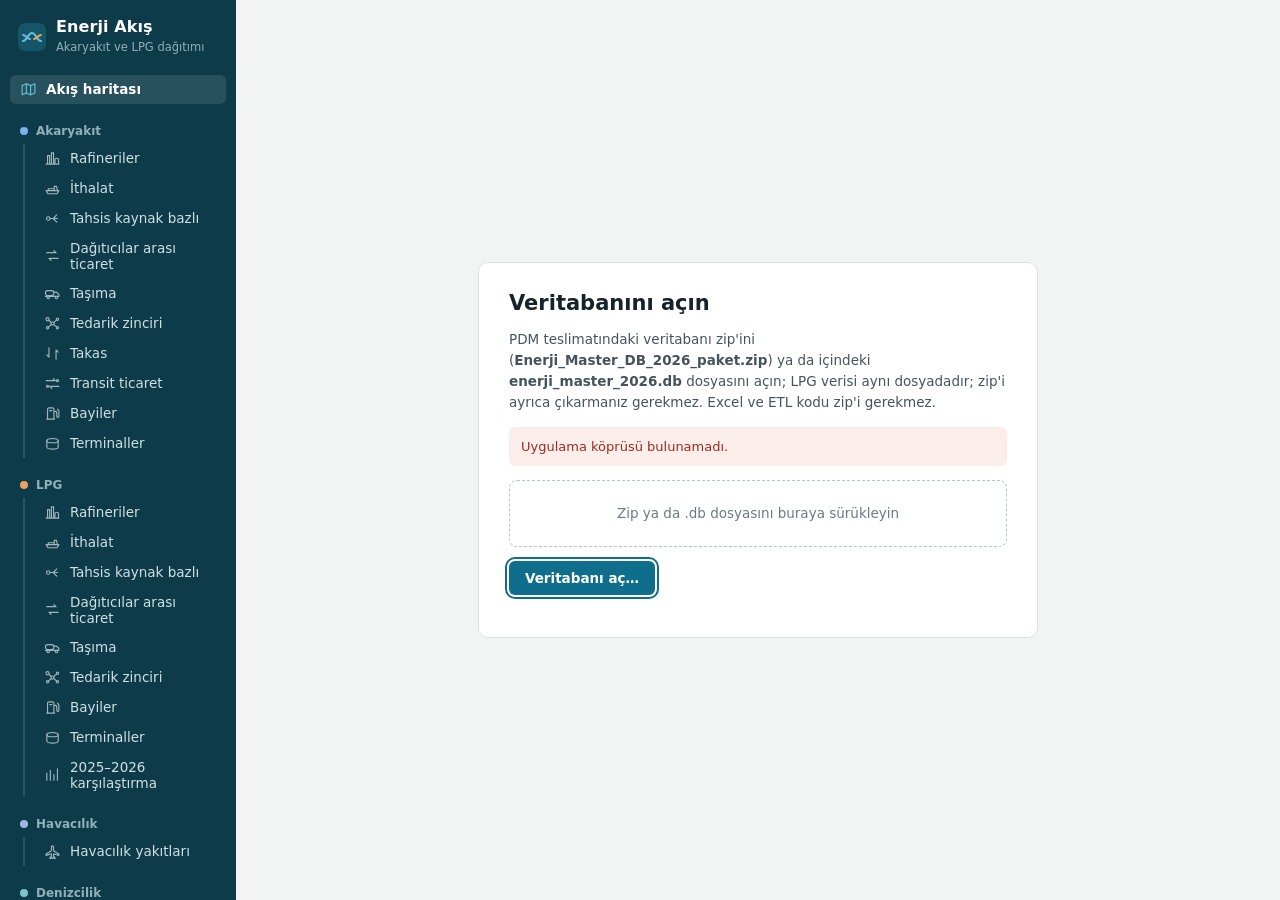
==== ui/index.html @ afb16a31 "Paket 27: aylık seri, LPG 2025–2026 sayfası (1.0.68 / mobil 1.0.55) Co-Authored-By: Claude Opus 5.5 " ====
<!doctype html>
<html lang="tr">
<head>
<meta charset="utf-8">
<meta http-equiv="Content-Security-Policy" content="default-src 'self'; script-src 'self'; style-src 'self' 'unsafe-inline'; img-src 'self' data:; font-src 'self'">
<title>Enerji Akış</title>
<link rel="stylesheet" href="panel.css">
<link rel="stylesheet" href="app.css">
</head>
<body>
<div class="app">
  <aside class="side" aria-label="Uygulama menüsü">
    <div class="brand">
      <svg viewBox="0 0 28 28" aria-hidden="true"><rect width="28" height="28" rx="7" fill="#155567"/><path d="M5 18c4 0 5-8 9-8s5 8 9 8" fill="none" stroke="#5FC1D6" stroke-width="2.2" stroke-linecap="round"/><path d="M5 12c3 0 4 4 7 4" fill="none" stroke="#7FB0EA" stroke-width="1.8" stroke-linecap="round"/><path d="M16 16c3 0 4-4 7-4" fill="none" stroke="#F0A15F" stroke-width="1.8" stroke-linecap="round"/></svg>
      <div><b>Enerji Akış</b><span>Akaryakıt ve LPG dağıtımı</span></div>
    </div>
    <nav class="tabs side" role="tablist" aria-label="Sayfalar" aria-orientation="vertical">
      <div class="top g-akis">
        <button type="button" role="tab" id="tab-akis" data-sayfa="akis" aria-selected="true"><svg viewBox="0 0 24 24" fill="none" stroke="currentColor" stroke-width="1.6" stroke-linecap="round" stroke-linejoin="round"><path d="M9 4 3 6.5v13L9 17l6 2.5 6-2.5V4l-6 2.5z"/><path d="M9 4v13M15 6.5v13"/></svg>Akış haritası</button>
      </div>
      <div class="grp g-ak">
        <div class="gh"><i></i>Akaryakıt</div>
        <div class="pipe">
          <button type="button" role="tab" id="tab-rafineri" data-sayfa="rafineri" aria-selected="false"><svg viewBox="0 0 24 24" fill="none" stroke="currentColor" stroke-width="1.6" stroke-linecap="round" stroke-linejoin="round"><path d="M5 20V8h3v12M10.5 20V4h3v16M15.5 20v-6.5c0-1 1-1.8 2.5-1.8s2.5.8 2.5 1.8V20M3 20h18"/></svg>Rafineriler</button>
          <button type="button" role="tab" id="tab-ithalat" data-sayfa="ithalat" aria-selected="false"><svg viewBox="0 0 24 24" fill="none" stroke="currentColor" stroke-width="1.6" stroke-linecap="round" stroke-linejoin="round"><path d="M3 15h18l-2.6 4.4H5.6z"/><path d="M6 15v-2.6h8.5V15M14.5 15V9h3.2l1.3 6"/></svg>İthalat</button>
          <button type="button" role="tab" id="tab-kaynak" data-sayfa="kaynak" aria-selected="false"><svg viewBox="0 0 24 24" fill="none" stroke="currentColor" stroke-width="1.6" stroke-linecap="round" stroke-linejoin="round"><circle cx="6" cy="12" r="2.5"/><path d="M8.5 12H13M13 12l5-5M13 12l5 5M13 12h6"/></svg>Tahsis kaynak bazlı</button>
          <button type="button" role="tab" id="tab-musteri" data-sayfa="musteri" aria-selected="false"><svg viewBox="0 0 24 24" fill="none" stroke="currentColor" stroke-width="1.6" stroke-linecap="round" stroke-linejoin="round"><path d="M4 8h13l-3-3M20 16H7l3 3"/></svg>Dağıtıcılar arası ticaret</button>
          <button type="button" role="tab" id="tab-tasima" data-sayfa="tasima" aria-selected="false"><svg viewBox="0 0 24 24" fill="none" stroke="currentColor" stroke-width="1.6" stroke-linecap="round" stroke-linejoin="round"><rect x="2" y="8" width="12" height="7" rx="3.3"/><path d="M14 10h3.6l3.4 3.4V16h-7M2 16h19"/><circle cx="6" cy="17.6" r="1.7"/><circle cx="17.5" cy="17.6" r="1.7"/></svg>Taşıma</button>
          <button type="button" role="tab" id="tab-akzin" data-sayfa="akzin" aria-selected="false"><svg viewBox="0 0 24 24" fill="none" stroke="currentColor" stroke-width="1.6" stroke-linecap="round" stroke-linejoin="round"><circle cx="5" cy="6" r="2.2"/><circle cx="12" cy="12" r="2.2"/><circle cx="19" cy="6" r="1.6"/><circle cx="19" cy="18" r="1.6"/><circle cx="5" cy="18" r="1.6"/><path d="M6.8 7.4l3.4 3.2M13.7 10.8l3.8-3.6M13.7 13.2l3.8 3.6M10.2 13.4l-3.6 3.4"/></svg>Tedarik zinciri</button>
          <button type="button" role="tab" id="tab-takas" data-sayfa="takas" aria-selected="false"><svg viewBox="0 0 24 24" fill="none" stroke="currentColor" stroke-width="1.6" stroke-linecap="round" stroke-linejoin="round"><path d="M7 4v13l-3-3M17 20V7l3 3"/></svg>Takas</button>
          <button type="button" role="tab" id="tab-transit" data-sayfa="transit" aria-selected="false"><svg viewBox="0 0 24 24" fill="none" stroke="currentColor" stroke-width="1.6" stroke-linecap="round" stroke-linejoin="round"><path d="M3 8h13l-3-3M21 16H8l3 3"/><circle cx="19" cy="8" r="1.5"/><circle cx="5" cy="16" r="1.5"/></svg>Transit ticaret</button>
          <button type="button" role="tab" id="tab-bayi" data-sayfa="bayi" aria-selected="false"><svg viewBox="0 0 24 24" fill="none" stroke="currentColor" stroke-width="1.6" stroke-linecap="round" stroke-linejoin="round"><path d="M5 20V6a2 2 0 0 1 2-2h5a2 2 0 0 1 2 2v14M4 20h11M14 9h2.5a1.5 1.5 0 0 1 1.5 1.5V16a1.5 1.5 0 0 0 3 0V8l-2-2M8 8h3"/></svg>Bayiler</button>
          <button type="button" role="tab" id="tab-akterm" data-sayfa="akterm" aria-selected="false"><svg viewBox="0 0 24 24" fill="none" stroke="currentColor" stroke-width="1.6" stroke-linecap="round" stroke-linejoin="round"><path d="M4 8c0-1.7 3.6-3 8-3s8 1.3 8 3v9c0 1.7-3.6 3-8 3s-8-1.3-8-3z"/><path d="M4 8c0 1.7 3.6 3 8 3s8-1.3 8-3"/></svg>Terminaller</button>
        </div>
      </div>
      <div class="grp g-lpg">
        <div class="gh"><i></i>LPG</div>
        <div class="pipe">
          <button type="button" role="tab" id="tab-lpgraf" data-sayfa="lpgraf" aria-selected="false"><svg viewBox="0 0 24 24" fill="none" stroke="currentColor" stroke-width="1.6" stroke-linecap="round" stroke-linejoin="round"><path d="M5 20V8h3v12M10.5 20V4h3v16M15.5 20v-6.5c0-1 1-1.8 2.5-1.8s2.5.8 2.5 1.8V20M3 20h18"/></svg>Rafineriler</button>
          <button type="button" role="tab" id="tab-lpgith" data-sayfa="lpgith" aria-selected="false"><svg viewBox="0 0 24 24" fill="none" stroke="currentColor" stroke-width="1.6" stroke-linecap="round" stroke-linejoin="round"><path d="M3 15h18l-2.6 4.4H5.6z"/><path d="M6 15v-2.6h8.5V15M14.5 15V9h3.2l1.3 6"/></svg>İthalat</button>
          <button type="button" role="tab" id="tab-lpgkay" data-sayfa="lpgkay" aria-selected="false"><svg viewBox="0 0 24 24" fill="none" stroke="currentColor" stroke-width="1.6" stroke-linecap="round" stroke-linejoin="round"><circle cx="6" cy="12" r="2.5"/><path d="M8.5 12H13M13 12l5-5M13 12l5 5M13 12h6"/></svg>Tahsis kaynak bazlı</button>
          <button type="button" role="tab" id="tab-lpgmus" data-sayfa="lpgmus" aria-selected="false"><svg viewBox="0 0 24 24" fill="none" stroke="currentColor" stroke-width="1.6" stroke-linecap="round" stroke-linejoin="round"><path d="M4 8h13l-3-3M20 16H7l3 3"/></svg>Dağıtıcılar arası ticaret</button>
          <button type="button" role="tab" id="tab-lpgtas" data-sayfa="lpgtas" aria-selected="false"><svg viewBox="0 0 24 24" fill="none" stroke="currentColor" stroke-width="1.6" stroke-linecap="round" stroke-linejoin="round"><rect x="2" y="8" width="12" height="7" rx="3.3"/><path d="M14 10h3.6l3.4 3.4V16h-7M2 16h19"/><circle cx="6" cy="17.6" r="1.7"/><circle cx="17.5" cy="17.6" r="1.7"/></svg>Taşıma</button>
          <button type="button" role="tab" id="tab-lpgzin" data-sayfa="lpgzin" aria-selected="false"><svg viewBox="0 0 24 24" fill="none" stroke="currentColor" stroke-width="1.6" stroke-linecap="round" stroke-linejoin="round"><circle cx="5" cy="6" r="2.2"/><circle cx="12" cy="12" r="2.2"/><circle cx="19" cy="6" r="1.6"/><circle cx="19" cy="18" r="1.6"/><circle cx="5" cy="18" r="1.6"/><path d="M6.8 7.4l3.4 3.2M13.7 10.8l3.8-3.6M13.7 13.2l3.8 3.6M10.2 13.4l-3.6 3.4"/></svg>Tedarik zinciri</button>
          <button type="button" role="tab" id="tab-lpgbay" data-sayfa="lpgbay" aria-selected="false"><svg viewBox="0 0 24 24" fill="none" stroke="currentColor" stroke-width="1.6" stroke-linecap="round" stroke-linejoin="round"><path d="M5 20V6a2 2 0 0 1 2-2h5a2 2 0 0 1 2 2v14M4 20h11M14 9h2.5a1.5 1.5 0 0 1 1.5 1.5V16a1.5 1.5 0 0 0 3 0V8l-2-2M8 8h3"/></svg>Bayiler</button>
          <button type="button" role="tab" id="tab-lpgtrm" data-sayfa="lpgtrm" aria-selected="false"><svg viewBox="0 0 24 24" fill="none" stroke="currentColor" stroke-width="1.6" stroke-linecap="round" stroke-linejoin="round"><path d="M4 8c0-1.7 3.6-3 8-3s8 1.3 8 3v9c0 1.7-3.6 3-8 3s-8-1.3-8-3z"/><path d="M4 8c0 1.7 3.6 3 8 3s8-1.3 8-3"/></svg>Terminaller</button>
          <button type="button" role="tab" id="tab-lpgay" data-sayfa="lpgay" aria-selected="false"><svg viewBox="0 0 24 24" fill="none" stroke="currentColor" stroke-width="1.6" stroke-linecap="round" stroke-linejoin="round"><path d="M4 20V10M9 20V6M14 20v-8M19 20V4"/></svg>2025–2026 karşılaştırma</button>
        </div>
      </div>
      <div class="grp g-hava">
        <div class="gh"><i></i>Havacılık</div>
        <div class="pipe">
          <button type="button" role="tab" id="tab-hava" data-sayfa="hava" aria-selected="false"><svg viewBox="0 0 24 24" fill="none" stroke="currentColor" stroke-width="1.6" stroke-linecap="round" stroke-linejoin="round"><path d="M21 15.5 13.5 11V5.5a1.5 1.5 0 0 0-3 0V11L3 15.5v2l7.5-2.3V19l-2 1.5V22l3.5-1 3.5 1v-1.5l-2-1.5v-3.8l7.5 2.3z"/></svg>Havacılık yakıtları</button>
        </div>
      </div>
      <div class="grp g-deniz">
        <div class="gh"><i></i>Denizcilik</div>
        <div class="pipe">
          <button type="button" role="tab" id="tab-deniz" data-sayfa="deniz" aria-selected="false"><svg viewBox="0 0 24 24" fill="none" stroke="currentColor" stroke-width="1.6" stroke-linecap="round" stroke-linejoin="round"><path d="M3 17c1.5 1.3 3 1.3 4.5 0s3-1.3 4.5 0 3 1.3 4.5 0 3-1.3 4.5 0"/><path d="M5 14 4 10h16l-2 4"/><path d="M8 10V6h6l2 4M11 6V3"/></svg>Denizcilik yakıtları</button>
        </div>
      </div>
    </nav>
    <div class="veri" id="veri" hidden>
      <span>Açık veritabanı</span>
      <span class="ad" id="v-ad"></span>
      <span id="v-tarih"></span>
      <span id="v-lpg" hidden></span>
      <div class="sat"><button type="button" id="v-ac">Başka dosya aç</button><button type="button" class="ik" id="v-yenile" title="Aynı dosyayı yeniden oku (F5)">Yenile</button></div>
    </div>
  </aside>
  <main class="main" id="main">
<div class="wrap" id="wrap" data-sayfa="akis">
  <header>
    <h1>Enerji Akış Haritası</h1>
    <span class="meta" id="meta"></span>
    <div class="mix" id="mix" role="img"></div>
  </header>
  

  <div class="filters" role="search" aria-label="Filtreler">
    <div class="f"><label for="f-sirket" id="l-sirket">Şirket</label><select id="f-sirket"></select></div>
    <div class="f akis-only"><label for="f-urun">Ürün</label>
      <select id="f-urun">
        <option value="tum">Tüm ürünler</option>
        <optgroup label="Akaryakıt"><option value="a0">Benzin</option><option value="a1">Motorin</option></optgroup>
        <optgroup label="LPG"><option value="L">Tüm LPG</option><option value="l0">Otogaz</option><option value="l1">Tüplü</option><option value="l2">Dökme</option></optgroup>
        <optgroup label="Diğer petrol ürünleri"><option value="a2">Fuel Oil</option><option value="a3">Havacılık</option><option value="a4">Denizcilik</option><option value="a5">Gazyağı</option><option value="a6">Diğer</option></optgroup>
      </select></div>
    <div class="f akis-only"><label for="f-il">İl</label><select id="f-il"></select></div>
    <div class="f raf-only"><label for="f-raf">Rafineri</label><select id="f-raf"></select></div>
    <div class="f tas-only"><label id="l-tur">Ürün</label><div class="ms" id="f-tur"><button type="button" class="ms-b" id="ms-b" aria-haspopup="true" aria-expanded="false" aria-labelledby="l-tur ms-v"><span id="ms-v">Tüm ürünler</span><svg viewBox="0 0 12 12" aria-hidden="true"><path d="M3 4.5l3 3 3-3" fill="none" stroke="currentColor" stroke-width="1.6" stroke-linecap="round" stroke-linejoin="round"/></svg></button><div class="ms-p" id="ms-p" role="group" aria-label="Ürünler" hidden></div></div></div>
    <div class="f tas-only"><label for="f-tmod">Taşıma modu</label><select id="f-tmod"></select></div>
    <div class="f tas-only"><label for="f-tasy">Taşımayı yapan</label><select id="f-tasy"></select></div>
    <div class="f kay-only"><label for="f-tmus">Toptan müşteri</label><select id="f-tmus"></select></div>
    <div class="f tks-only"><label for="f-alici">Alıcı</label><select id="f-alici"></select></div>
    <div class="f mus-only"><label for="f-mmus">Müşteri</label><select id="f-mmus"></select></div>
    <div class="f tah-hide"><label for="f-term" id="l-term">Terminal</label><select id="f-term"></select></div>
    <button type="button" class="clear" id="clear">Filtreleri temizle</button>
  </div>

  <section class="etki" aria-labelledby="h-etki">
    <div class="eyebrow" id="e-eyebrow">Enerji Master DB · EPDK <span class="yil">2025</span><span id="yilnot"></span></div>
    <h2 class="big" id="h-etki"></h2>
    <p class="lead" id="e-lead"></p>
    <div class="head" style="margin-top:6px"><h3>Ürün özeti</h3><span class="sub">Haritayı değiştirmek için bir ürüne tıklayın.</span></div>
    <div class="cards" id="cards" role="group" aria-label="Ürün"></div>
    <div class="hg"><div class="mapbox" id="mapbox"><svg id="map" viewBox="0 0 1000 422" role="img" aria-label="Türkiye il haritası"></svg><div class="tip" id="tip" role="status"></div></div><aside class="ilpan" id="ilpan" aria-label="İl sıralaması"></aside></div>
    <div class="legend" id="legend"></div>
  </section>

  <section class="mus-only" aria-labelledby="h-mus">
    <div class="head"><h2 id="h-mus">Müşteriler</h2><span class="sub" id="s-mus"></span></div>
    <div class="kpis" id="k-mus"></div>
    <div id="cf-mus" class="cf-box"></div>
    <div id="yol-mus" class="yol" hidden></div>
    <div class="head" style="margin-top:14px"><h3>Müşteri bazında ayrıntı</h3><span class="sub">Satıra tıklayınca yükleme terminalleri açılır.</span></div>
    <div class="scroll"><table id="t-mus"></table></div>
    <ul class="notes"><li>Takas (ithalat takası, ürün değişimi) satış değildir; bu sayfada gösterilmez, Takas sayfasındadır (kullanıcı 15.10.2026 18:52).</li></ul>
  </section>

  <section class="tah-only" aria-labelledby="h-tah">
    <div class="head"><h2 id="h-tah">Tedarik tahsisi</h2><span class="sub" id="s-tah"></span></div>
    <p class="lead" id="l-tah"></p>
    <div class="kpis" id="k-tah"></div>
    <div class="scroll"><table id="t-tah"></table></div>
    <ul class="notes">
      <li>A, B ve C sınıfı dağıtıcılar ithalat dışı ihtiyaçlarını rafinerilerden alır. Opet yalnız Tüpraş'tan, Socar yalnız Star Rafineri'den alır.</li>
      <li>D ve E sınıfı şirketler ithalatlarından kalan ihtiyacı A/B/C dağıtıcılarından alır. Satıcının bu satışı EPDK toptan satışını aşmaz.</li>
      <li>C, D ve E sınıfı talebini dağıtmaz: tek tedarikçiden (Tüpraş toplu, Star ya da tek dağıtıcı) alır; ikinci tedarikçi yalnız navlunu %10'dan fazla düşürüyorsa eklenir. Tonaj yoğunlaştıkça kademe ve ciro primi yükselir.</li>
      <li>Seçim en düşük navlunla yapılır. Fiyat tanımlanana kadar navlun endeksi km eşdeğeridir: rafineriden yükleme noktasına primer taşıma (boru hattı 0,15, deniz 0,35, demiryolu 0,6, karayolu 1 katsayısıyla) + yükleme noktasından ile karayolu.</li>
      <li>Liste terminal bazında toplanır; her terminalin altında kaynak × ürün kırılımı vardır (satış kanalı birleştirilmiştir). Mod sütunu taşıma yöntemini gösterir; birden çok yöntem varsa her birinin payı yazılır. Pay, şirketin bu sayfadaki toplam hacmine (kendi satışı + toptan satış için alım) oranıdır. Benzin, motorinin yüklendiği terminali izler. Kendi ithalatı akış haritasındaki yerinde kalır. "Toptan satış için" satırları satıcının D/E alıcılarına sattığı ürün için yaptığı rafineri alımıdır.</li>
    </ul>
  </section>

  <section class="kay-only" aria-labelledby="h-kay">
    <div class="head"><h2 id="h-kay">Kaynak dağılımı</h2><span class="sub" id="s-kay"></span></div>
    <p class="lead" id="l-kay"></p>
    <div class="kpis" id="k-kay"></div>
    <div class="head" id="hr-kay"><h3 id="hr-t">Rafineri alımları</h3><span class="sub" id="sr-kay"></span></div>
    <div class="kpis" id="r-kay"></div>
    <div class="head" style="margin-top:6px"><h3 id="h-top">Toptan satışlar</h3><span class="sub" id="s-top"></span></div>
    <div class="scroll"><table id="t-kay"></table></div>
    <ul class="notes">
      <li>Toptan satışlar tablosu, seçili A/B/C dağıtıcısının D/E alıcılarına hangi terminalde, benzin ve motorin olarak ne kadar sattığını gösterir. Pay, şirketin toplam toptan satışına oranıdır; il sayısı alıcının o terminalden beslediği il sayısıdır. Toptan müşteri filtresi tabloyu tek alıcıya daraltır; alımı yapan şirket "Tüm şirketler" iken alıcının hangi satıcılardan, hangi terminalde aldığını gösterir.</li>
      
      <li>Tahsis kuralları ve navlun endeksi terminal bazlı sayfadaki gibidir.</li>
      <li>Ciro primi ve vade: Tüpraş <span class="yil">2025</span> Yılı Akaryakıt Satış Uygulamaları ve Star <span class="yil">2025</span> motorin satış şartları (REF_RAFINERI_SATIS_KOSULU; 2026 belgeleri 26.11.2025 tarihli), tahsisteki yıllık rafineri alımına (toptan satış için alım dahil) göre kademelenir. Prim CIF MED oranıdır. Ciro primi kademeye göre (Tüpraş en çok %3,00; Star en çok %3,00 – 2025 şartlarında %2,50); Tüpraş performans primi (%0,10) ayrıca gösterilir. Performans primi ve vadesi aylık %95 çekiş varsayımıyla. Tüpraş benzinde ciro primi yoktur; Star benzin koşulu belgede yoktur. Rafineri ticari koşulları iç kullanım içindir.</li>
    </ul>
  </section>

  <section class="ith-only" aria-labelledby="h-ith">
    <div class="head"><h2 id="h-ith">İthalat</h2><span class="sub" id="s-ith"></span></div>
    <div class="kpis" id="k-ith"></div>
    <div class="scroll"><table id="t-ith"></table></div>
    <ul class="notes">
      <li>Modeldeki ithalat, ithal ürünün yüklendiği terminale göre gösterilir (Enerji Master DB akış tablosu, ithal tonu). İthalatçının başka dağıtıcılara terminalde sattığı ithal ürün ithalatçının satırında sayılır; takasla alıcının kendi terminalinden yüklenen ürün o terminalde görünür.</li>
      <li>İç terminale transfer: kıyıda tahliye edilen ithal ürünün iç terminale (ör. Aytemiz Kırıkkale ve Kocaeli, PO Doğu Karasal Diyarbakır) taşınan kısmı giriş terminalinin satırında sayılır; satırda 'iç terminale transfer → …' olarak gösterilir.</li>
      <li>Havalimanı depolarına giden ithal havacılık yakıtı ithalat terminali sayılmaz; tek satırda gösterilir (veride tahliye limanı yok). İstanbul Arnavutköy deposu TFS'nin lisanslı ithalat terminali olduğu için ayrı satırdır.</li>
      <li>Takas: alıcı dağıtıcının bayisi ithalatçının giriş terminaline yönlendirilir (kullanıcı 11.10.2026); takasla verilen ithal ürün giriş terminalinde, ithalatçının satırında sayılır. Ayrıntı Takas sayfasındadır.</li>
      <li>Akaryakıt ithalatıdır; LPG ithalatı LPG &gt; İthalat sayfasındadır.</li>
      <li>TFS'nin ithalat noktası Arnavutköy deposudur (DEP/9944-2/43996); diğer havalimanı depolarına giden ithal yakıt Arnavutköy satırında sayılır. TFS için EPDK karşılaştırmasına yabancıya ihrakiye de eklenir (antrepo ithalatı).</li>
      <li>EPDK karşılaştırması şirketin EPDK'ya bildirdiği petrol ürünleri ithalatıdır (yurt dışına ihrakiye ve ihracat dahil olabilir); fark, modelde terminale yerleşmeyen ya da başka kaleme giden ithalattır.</li>
    </ul>
  </section>

  <section class="raf-only" aria-labelledby="h-raf">
    <div class="head"><h2 id="h-raf">Rafineriler</h2><span class="sub" id="s-raf"></span></div>
    <div class="kpis ubal" id="u-raf" aria-label="Ülke geneli benzin ve motorin dengesi"></div>
    <div class="kpis" id="k-raf"></div>
    <div class="scroll" hidden><table id="t-raf"></table></div>
    <div id="raf-uretim"></div>
    <ul class="notes">
      <li>Üst kartlar ülke geneli benzin + motorin dengesidir: üretim EPDK Tablo 1.1 rafineri üretimi (benzin = 95 + 98 oktan, motorin = motorin + biodizelli); ithalat, ihracat ve yurt içi satış EPDK ürün grubu dengesi (v_urun_grubu_denge). Rafineri ve şirket filtresinden etkilenmez.</li>
      <li>Kaynak: Enerji Master DB tedarik tahsisi (REF_TEDARIK_TAHSIS; rafineri satırları) ve rafineri satış koşulları (REF_TAHSIS_RAFINERI_KOSUL). Tahsis, şirketlerin rafineri alımını en düşük navlunla ve motorin tedarik tablosuna göre dağıtır.</li>
      <li hidden>Alıcı satırı şirketin o rafineriden toplam alımıdır; altında yükleme terminali kırılımı ve taşıma modu yer alır. "Toptan için" sütunu alıcının başka dağıtıcılara toptan satışının karşılığı olarak yaptığı alımdır (ör. Güzel'in Aytemiz adına aldığı ürün).</li>
      <li hidden>Ciro primi ve kademe, alıcının Tüpraş (tüm rafineriler toplamı) ya da Star motorin alımına göredir; Tüpraş benzinde ciro primi yoktur.</li>
    </ul>
  </section>

  <section class="tas-only" aria-labelledby="h-tas">
    <div class="head"><h2 id="h-tas">Taşıma</h2><span class="sub" id="s-tas"></span></div>
    <p class="lead" id="l-tas"></p>
    <div class="head"><h3>Taşımayı yapan</h3><span class="sub">tıklayınca filtrelenir</span></div>
    <div class="kpis" id="y-tas"></div>
    <div class="head"><h3>Taşıma modu</h3></div>
    <div class="kpis" id="k-tas"></div>
    <div class="head" style="margin-top:6px"><h3 id="h-tas2">Ürünün taşındığı terminaller</h3><span class="sub" id="s-tas2"></span></div>
    <div class="scroll"><table id="t-tas"></table></div>
    <ul class="notes">
      <li>Kaynak: Enerji Master DB akış tablosu (FACT_AKARYAKIT_AKIS). Terminal, ürünün taşındığı (Leg1 varış) ve bayiye yüklendiği noktadır; alt satırlar ürünün nereden geldiğidir (rafineri ya da ithalat).</li>
      <li>Taşımayı yapan (kullanıcı 15.10.2026; veritabanında FACT_AKARYAKIT_AKIS.Leg1_Tasiyan_Tipi / Leg1_Tasiyan_Sirket_ID, db_101–102): rafineriden deniz yolu, demiryolu ve boru hattı taşımaları (İzmit → Kırıkkale/Batman demiryolu, Tüpraş Aliağa → Star komşu saha transferi dahil; bu transfer deniz yoludur, db_103) tahsisler dahilinde Tüpraş ya da Star tarafından planlanır ve yapılır; dağıtıcı ürünü varış terminalinde/sahada teslim alır. Karayolu ve rafineri sahasından yükleme dağıtıcıya, ithal ürünün deniz yolu ve iç terminale transferi ithalatçıya aittir.</li>
      <li>Taşıma modu ana gruplara toplanır (deniz yolu, demiryolu, boru hattı, karayolu, rafineri sahasından yükleme …); İzmit → Kırıkkale/Batman demiryolu ile devam eden saha ya da boru hattı ayağı "Demiryolu" sayılır. Tablodaki alt satırlarda ayrıntılı etiket görünür. Taşıma modu Leg1 etiketinden alınır; takas öneki ve "Rafineri tahsisinden alım (…)" sarmalı ayrılır. "Terminal içi devir" ürünün aynı terminalde el değiştirdiği, taşıma olmayan satırlardır.</li>
      <li>Şirket filtresi ürünün sahibine (bayiye satan dağıtıcı) ya da taşımayı yapana göredir: Tüpraş seçilince Tüpraş'ın kendi satışı ile tahsisler dahilinde taşıdığı ürün birlikte görünür. Star şirket listesinde yoktur; Star taşımaları için "Taşımayı yapan: Star" seçin. İl sütunu terminalden beslenen il sayısı, km sütunu Leg1 hariç terminalden bayiye ortalama karayolu mesafesidir.</li>
    </ul>
  </section>

  <section class="bay-only" aria-labelledby="h-bay">
    <div class="head"><h2 id="h-bay">Bayiler</h2><span class="sub" id="s-bay"></span></div>
    <div class="kpis" id="k-bay"></div>
    <div class="scroll"><table id="t-bay"></table></div>
    <ul class="notes">
      <li>Kaynak: EPDK bayilik lisansları (Enerji Master DB, FACT_BAYI_LISANS). İhrakiye lisansları hariç. Bağlı şirketlerin bayileri ana şirketin altında sayılır (ör. BP → Petrol Ofisi).</li>
      <li>İstasyon: tekil bayi istasyonu. Aynı istasyonda akaryakıt ve otogaz lisansı birlikte olabilir; bu yüzden istasyon sayısı akaryakıt + otogaz toplamından küçüktür. Akaryakıt ve otogaz lisansı farklı şirketlerde olan istasyon her iki şirkette de sayılır.</li>
      <li>Harita: şirket seçili değilse il başına istasyon sayısı (üçte birlik dilimler); şirket seçiliyse şirketin ildeki istasyon payı. Bir ile tıklayınca tabloda işaretlenir.</li>
    </ul>
  </section>

  <section class="tks-only" aria-labelledby="h-tks">
    <div class="head"><h2 id="h-tks">Takas</h2><span class="sub" id="s-tks"></span></div>
    <div class="kpis" id="k-tks"></div>
    <div class="scroll"><table id="t-tks"></table></div>
    <ul class="notes">
      <li>Takas = bayi yönlendirmesi (kullanıcı 11.10.2026): dağıtıcı terminalleri arasında ürün taşınmaz. İthalatçı ürünü kendi giriş terminaline indirir; takasla alan dağıtıcı bayisini bu terminale yönlendirir ve ürün buradan bayiye gider. Yönlendirme, bayiye en çok 150 km ilave mesafe getirecek illerde ve giriş terminalinin boş kapasitesi kadar yapılır; önce ilave mesafesi olmayan iller doldurulur.</li>
      <li>Motorin: ithalat yalnız IM/EX kargosu boşaltılan terminallerde yapılır; ithalatçının EPDK ithalatından kendi satışına ve dağıtıcı satışına yerleşmeyen kalanı takasla verilir. "İthal" sütunu ithal payıdır. Benzin: takasla motorin alan şirket benzinini de aynı satıcıdan, aynı terminalde alır (satıcının rafineri benzini; modelde dağıtıcıların benzin ithalatı yoktur).</li>
      <li>Ürün değişimi (motorin tedarik tablosu, kullanıcı 12.10.2026): tabloda ithalatçıdan alım görünen rafineri alıcısı (PO, Shell, Opet, TP, Güzel) ithalatçının ithal motorinini giriş terminalinde alır, karşılığında kendi rafineri tahsisini verir. Leg1 'Terminal içi devir (takas; ürün değişimi)'.</li>
      <li>Rafineri tahsisinden alım takas değildir: alıcı ürünü satıcının rafineri tahsisinden alır, ürün rafineriden doğrudan alıcının terminaline (ör. Opet'in Tüpraş tahsisinden gemiyle Aytemiz Alanya'ya) ya da rafineri sahasından bayiye gider. Bu alımlar Dağıtıcı müşterileri sayfasında satıcının altında görünür. Dağıtıcı terminalleri arasında yerli ürün taşınmaz.</li>
      <li>Harita, takasla gelen ürünün il tüketimindeki payını gösterir. Ürün kartına tıklayınca harita ve tablo o ürüne daralır. Km: yükleme terminalinden ile ton ağırlıklı karayolu mesafesi. Satırlar akış tablosundaki takas satırlarıdır (Leg1 'Terminal içi devir (takas; bayi yönlendirmesi)'; REF_ITHALAT_TAKAS ile birebir).</li>
    </ul>
  </section>

  <section class="akis-only" aria-labelledby="h-term">
    <div class="head"><h2 id="h-term">Şirketler ve terminaller</h2><span class="sub" id="s-term"></span></div>
    <div class="scroll"><table id="t-term"></table></div>
  </section>

  <div class="grid akis-only">
    <section aria-labelledby="h-sepet">
      <div class="head"><h2 id="h-sepet">Ürün sepeti</h2><span class="sub" id="s-sepet"></span></div>
      <div class="sepet" id="sepet"></div>
    </section>
    <section aria-labelledby="h-il">
      <div class="head"><h2 id="h-il">Etki alanındaki iller</h2><span class="sub" id="s-il"></span></div>
      <div class="scroll"><table id="t-il"></table></div>
    </section>
  </div>

  <div class="filters lpgf lpgm-only" role="search" aria-label="LPG filtreleri">
    <div class="f"><label for="f-lsat">Satıcı</label><select id="f-lsat"></select></div>
    <div class="f"><label for="f-lmus">Müşteri</label><select id="f-lmus"></select></div>
    <button type="button" class="clear" id="clear-l">Filtreleri temizle</button>
  </div>

  <section class="lpgm-only" aria-labelledby="h-lpgm">
    <div class="head"><h2 id="h-lpgm">LPG – dağıtıcılar arası ticaret</h2><span class="sub" id="s-lpgm"></span></div>
    <p class="lead" id="l-lpgm"></p>
    <div class="kpis" id="k-lpgm"></div>
    <div id="cf-lpgm" class="cf-box"></div>
    <div class="head" style="margin-top:14px"><h3>Satıcı bazında ayrıntı</h3><span class="sub">Satıcıya tıklayınca müşterileri açılır; müşteriye tıklayınca yükleme terminalleri görünür.</span></div>
    <div class="scroll"><table id="t-lpgm"></table></div>
    <ul class="notes">
      <li>Satış tablosu ticari alımdır (FACT_LPG_TEDARIK): alıcının bir dağıtıcıdan yıllık LPG alımı; toptancıların yeniden sattığı ürün de dahildir. Rafineri alımları (Tüpraş, Star) bu sayfada yalnız özet kartında yer alır.</li>
      <li>Terminal tablosu fizikseldir (FACT_LPG_AKIS): alıcının bayi ve tüketiciye sattığı LPG'nin hangi terminalden yüklendiği, kaynak türüne göre. Satıcı seçili ya da müşteri seçiliyken her satıcı–müşteri satırının altında terminal kırılımı görünür (db_108, FACT_LPG_TEDARIK.Tedarikci_Terminal_ID: satıcının ürünü verdiği terminal; yeniden satış için alınan kısım da alıcının il profiline göre satıcının en yakın terminallerine atanmıştır). Terminal tablosundaki satıcılar fizikseldir (FACT_LPG_AKIS.Yonlendiren_Sirket_ID).</li>
    </ul>
  </section>

  <section class="lpgm-only" aria-labelledby="h-lpgt" id="sec-lpgt" hidden>
    <div class="head"><h2 id="h-lpgt">Müşterinin yükleme terminalleri</h2><span class="sub" id="s-lpgt"></span></div>
    <div class="scroll"><table id="t-lpgt"></table></div>

  </section>

  <div class="filters lpgf lpgi-only" role="search" aria-label="LPG ithalat filtreleri">
    <div class="f"><label for="f-lith">İthalatçı</label><select id="f-lith"></select></div>
    <div class="f"><label for="f-lgum">Terminal</label><select id="f-lgum"></select></div>
    <button type="button" class="clear" id="clear-li">Filtreleri temizle</button>
  </div>

  <section class="lay-only" aria-labelledby="h-lay">
    <div class="head"><h2 id="h-lay">LPG · Ocak–Ağustos 2025 ve 2026</h2><span class="sub" id="s-lay"></span></div>
    <p class="lead">Aynı dönem karşılaştırması, tamamı gerçekleşen: EPDK aylık LPG Piyasası Sektör Raporları (Ocak–Ağustos 2026; her rapor 2025'in aynı ayını da verir). Eylül–Aralık tahmini bu sayfada yoktur.</p>
    <div class="kpis lay-k" id="k-lay"></div>
    <div class="scroll" style="max-height:none;margin-top:12px"><table id="t-lay" class="lay"></table></div>
    <div class="head" style="margin-top:16px"><h3>Aylık</h3><div class="seg" role="group" aria-label="Kalem" id="lay-kal"><button type="button" data-lk="3" aria-pressed="true">Satış</button><button type="button" data-lk="1" aria-pressed="false">İthalat</button><button type="button" data-lk="0" aria-pressed="false">Üretim</button><button type="button" data-lk="2" aria-pressed="false">İhracat</button></div></div>
    <div id="lay-grafik" class="ru-svg"></div>
  </section>
  <section class="lay-only" aria-labelledby="h-lays">
    <div class="head"><h2 id="h-lays">Dağıtıcılar · Ocak–Ağustos satış</h2><span class="sub" id="s-lays"></span></div>
    <div class="scroll" style="max-height:none"><table id="t-lays" class="lay"></table></div>
    <ul class="notes">
      <li>Kaynak: EPDK LPG Piyasası Sektör Raporu Ocak–Ağustos 2026 ve ekleri (Enerji Master DB REF_LPG_AYLIK, REF_LPG_AYLIK_SIRKET – ek Tablo 12, lisans sahibi × segment; 2025 sütunu önceki yılın aynı ayı). Aylık raporların toplamı Ağustos kümülatifiyle mutabık; 2026 satışta revizyon farkı −7 kt (%0,3).</li>
      <li>Dağıtıcı adları LPG veritabanı şirket eşlemesinden; BP 2025'te ayrı lisans sahibidir (2026'da Petrol Ofisi'ne devredildi).</li>
    </ul>
  </section>
  <section class="lpgi-only" aria-labelledby="h-lpgi">
    <div class="head"><h2 id="h-lpgi">LPG ithalatı</h2><span class="sub" id="s-lpgi"></span></div>
    <p class="lead" id="l-lpgi"></p>
    <div class="kpis" id="k-lpgi"></div>
  </section>

  <section class="lpgi-only" aria-labelledby="h-lpgi-t">
    <div class="head"><h2 id="h-lpgi-t">Terminal · ithalatçı</h2><span class="sub" id="s-lpgi-t"></span></div>
    <div class="scroll"><table id="t-lpgi"></table></div>
    <ul class="notes">
      <li>Şirket × terminal ithalatı gemi line-up seferlerinden kurulur (LPG veritabanı, discharge_lineup; PDM 22.10.2026): terminal ve sefer sayısı line-up'tan gelir, tonaj ayın EPDK ulusal ithalatına ölçeklenir. Bir terminalin aylık tahliyesi kapasitesinin 4 katını aşamaz; aşan kısım aynı gümrükteki terminallere kaydırılır. Şirket ataması sırası: line-up alıcısı → kendi terminali → grup terminali → üçüncü taraf terminali. Şirket × ay toplamları EPDK ile aynıdır.</li>
      <li>Kendi bayisine / tüketiciye: ithalatçının bu terminalden kendi ithalatıyla yaptığı satış (FACT_LPG_AKIS, kaynak "Kendi ithalatı"). Kalan kısım başka dağıtıcılara satılır, ihraç edilir ya da stoğa girer.</li>
    </ul>
  </section>

  <div class="filters lpgf atr-only" role="search" aria-label="Terminal filtreleri">
    <div class="f"><label for="f-atr-s">Terminal</label><select id="f-atr-s"></select></div>
    <div class="f"><label for="f-atr-t">Dağıtım şirketi</label><select id="f-atr-t"></select></div>
    <div class="f"><label id="l-ms-atr">Ürün</label><div class="ms" id="ms-atr"><button type="button" class="ms-b" aria-haspopup="true" aria-expanded="false"><span class="ms-v">Tüm ürünler</span><svg viewBox="0 0 12 12" aria-hidden="true"><path d="M3 4.5l3 3 3-3" fill="none" stroke="currentColor" stroke-width="1.6" stroke-linecap="round" stroke-linejoin="round"/></svg></button><div class="ms-p" role="group" aria-label="Ürünler" hidden></div></div></div>
    <button type="button" class="clear" id="clear-atr">Filtreleri temizle</button>
  </div>
  <section class="atr-only" aria-labelledby="h-atr">
    <div class="head"><h2 id="h-atr">Akaryakıt terminalleri</h2><span class="sub" id="s-atr"></span></div>
    <div class="kpis" id="k-atr"></div>
    <div class="scroll"><table id="t-atr"></table></div>
    <ul class="notes">
      <li>Yükleme: terminalden bayiye / tüketiciye yüklenen akaryakıt (Enerji Master DB akış tablosu, <span class="yil">2025</span>). Her terminalin altında o terminalde operasyon yapan (ürün yükleyen) şirketler; pay şirketin terminal yüklemesindeki payıdır. İthal: yüklemenin ithal ürün payı.</li>
      <li>Tablo düzeni: terminal → tedarikçi → alıcı. Tedarikçi: ürünü şirkete satan ya da veren taraf – başka dağıtıcı (dağıtıcılar arası alım ve takas), rafineri şirketi (Tüpraş, Star), kendi ithalatı ya da açılış stoku; tonaj ve pay.</li>
      <li>Ürün kaynak zinciri: her ürün için kaynak (rafineri ya da ithalatçı) → satıcı dağıtıcı (başka dağıtıcıdan alımsa) · taşıma modu ve tonajı; tahsisi olmayan satıcıda parantez içinde tahsis zinciri.</li>
      <li>Kapasite: EPDK akaryakıt depolama kapasitesi. Doluluk: terminalin tüm yüklemesi / (kapasite × yıllık devir), REF_TERMINAL_KAPASITE. %90 üstü kırmızı, %70 üstü turuncu.</li>
      <li>Lisans: EPDK depolama lisansı (DIM_TERMINAL, FACT_DEPOLAMA). Rafinerilerin rafinerici lisansı vardır, depolama lisansı yoktur. İşletmeci: veritabanındaki terminal işletmecisi ya da lisans sahibi.</li>
    </ul>
  </section>
  <div class="filters lpgf ltr-only" role="search" aria-label="LPG terminal filtreleri">
    <div class="f"><label for="f-ltr-s">Terminal</label><select id="f-ltr-s"></select></div>
    <div class="f"><label for="f-ltr-t">Dağıtım şirketi</label><select id="f-ltr-t"></select></div>
    <div class="f"><label id="l-ms-ltr">Ürün</label><div class="ms" id="ms-ltr"><button type="button" class="ms-b" aria-haspopup="true" aria-expanded="false"><span class="ms-v">Tüm ürünler</span><svg viewBox="0 0 12 12" aria-hidden="true"><path d="M3 4.5l3 3 3-3" fill="none" stroke="currentColor" stroke-width="1.6" stroke-linecap="round" stroke-linejoin="round"/></svg></button><div class="ms-p" role="group" aria-label="Ürünler" hidden></div></div></div>
    <button type="button" class="clear" id="clear-ltr">Filtreleri temizle</button>
  </div>
  <section class="ltr-only" aria-labelledby="h-ltr">
    <div class="head"><h2 id="h-ltr">LPG terminalleri</h2><span class="sub" id="s-ltr"></span></div>
    <div class="kpis" id="k-ltr"></div>
    <div class="scroll"><table id="t-ltr"></table></div>
    <ul class="notes">
      <li>Yükleme: terminalden bayiye / tüketiciye yüklenen LPG (FACT_LPG_AKIS). İthalat: terminale giren ithalat (FACT_LPG_ITHALAT); şirket satırında o şirketin bu terminale yaptığı ithalat.</li>
      <li>Ürün filtresi (otogaz / tüplü / dökme) yüklemeyi süzer; ithalat ürün ayrımı içermediği için süzülmez.</li>
      <li>Devir / yıl: yükleme / (LPG kapasitesi m³ × 0,54 t/m³). 30 üstü kalın: kapasite verisi teyit edilmeli ya da tank çok sık dönüyor.</li>
      <li>Ürün kaynak zinciri: şirketin bu terminalde yüklediği LPG'nin kaynağı – kendi ithalatı, dağıtıcıdan alım (satıcılar FACT_LPG_TEDARIK / FACT_LPG_AKIS yönlendiren şirketten) ya da rafineriden alım; birden çok kaynak varsa payıyla.</li>
      <li>Tesis tipi: Rafineri (Tüpraş, Star); Dağıtıcı terminali (işletmecisi LPG dağıtıcısı, kendi kullanımı ya da açık); Bağımsız (bağımsız LPG deposu, tarifeli kara terminali ya da işletmecisi dağıtıcı olmayan açık terminal, ör. Byport).</li>
      <li>Lisans: EPDK LPG depolama lisansı (DIM_TERMINAL, FACT_DEPOLAMA).</li>
    </ul>
  </section>
  <section class="ltr-only" aria-labelledby="h-ltr-dep">
    <div class="head"><h2 id="h-ltr-dep">LPG depoları</h2><span class="sub" id="s-ltr-dep"></span></div>
    <div class="scroll"><table id="t-ltr-dep"></table></div>
    <ul class="notes">
      <li>Aktarma: arz tesisinden (ithalat terminali / rafineri) aynı ilçedeki şirket deposuna boru hattı ya da kısa karayoluyla aktarılıp tankere o depodan yüklenen LPG. Ara depo geçişi: primer bacakla depoya gelip oradan bayiye / tüketiciye giden LPG (LPG veritabanı şirket akışı).</li>
      <li>Kapasite: depo kapasitesi (ton, LPG veritabanı). Devir / yıl: (aktarma + ara depo geçişi) / kapasite. Dağıtım şirketi ve ürün filtreleri bu tabloyu da süzer.</li>
    </ul>
  </section>
  <!-- LPG · akaryakıt sayfalarının karşılıkları (kullanıcı 20.10.2026 18:08) -->
  <div class="filters lpgf lraf-only" role="search" aria-label="LPG rafineri filtreleri">
    <div class="f"><label for="f-lr-s">Alıcı şirket</label><select id="f-lr-s"></select></div>
    <div class="f"><label for="f-lr-r">Rafineri</label><select id="f-lr-r"></select></div>
    <button type="button" class="clear" id="clear-lr">Filtreleri temizle</button>
  </div>
  <section class="lraf-only" aria-labelledby="h-lraf">
    <div class="head"><h2 id="h-lraf">LPG rafinerileri</h2><span class="sub" id="s-lraf"></span></div>
    <p class="lead" id="l-lraf"></p>
    <div class="kpis ubal lpg" id="u-lraf" aria-label="Ülke geneli LPG dengesi"></div>
    <div class="kpis" id="k-lraf"></div>
    <div class="scroll"><table id="t-lraf"></table></div>
    <ul class="notes">
      <li>Üst kartlar ülke geneli LPG dengesidir (LPG veritabanı aylık arz–talep dengesi, fact_supply_balance); arz = üretim + ithalat. Alıcı ve rafineri filtresinden etkilenmez.</li>
      <li>Üretim: rafineri bazında <span class="yil">2025</span> LPG üretimi (EPDK, LPG veritabanı fact_production). İhracat: rafineri tesisinden ihracat tahmini (fact_export, tesis dağılımı).</li>
      <li>Rafineriden alım: rafineriden ilk alan dağıtıcı (ticari). Kendi bayisine / tüketiciye: aynı dağıtıcının rafineri sahasından kendi satışı için yüklediği LPG; kalan kısım başka dağıtıcılara satılır.</li>
    </ul>
  </section>
  <div class="filters lpgf lkay-only" role="search" aria-label="LPG kaynak filtreleri">
    <div class="f"><label for="f-lk-s">Alımı yapan şirket</label><select id="f-lk-s"></select></div>
    <button type="button" class="clear" id="clear-lk">Filtreleri temizle</button>
  </div>
  <section class="lkay-only" aria-labelledby="h-lkay">
    <div class="head"><h2 id="h-lkay">LPG kaynak dağılımı</h2><span class="sub" id="s-lkay"></span></div>
    <p class="lead" id="l-lkay"></p>
    <div class="kpis" id="k-lkay"></div>
    <div class="scroll"><table id="t-lkay"></table></div>
    <ul class="notes">
      <li>Kaynak: bayiye ve tüketiciye yüklenen LPG'nin geldiği yer (FACT_LPG_AKIS, LPG veritabanı şirket akışı). Dağıtıcıdan alımda satıcı, alıcı × terminal düzeyindeki satıcı paylarıyla dağıtılır.</li>
      <li>Açılış stoku: 01.01.<span class="yil">2025</span> stokundan yapılan satış.</li>
    </ul>
  </section>
  <div class="filters lpgf ltah-only" role="search" aria-label="LPG tahsis filtreleri">
    <div class="f"><label for="f-lt-s">Alımı yapan şirket</label><select id="f-lt-s"></select></div>
    <button type="button" class="clear" id="clear-lt">Filtreleri temizle</button>
  </div>
  <section class="ltah-only" aria-labelledby="h-ltah">
    <div class="head"><h2 id="h-ltah">LPG tedarik tahsisi</h2><span class="sub" id="s-ltah"></span></div>
    <p class="lead" id="l-ltah"></p>
    <div class="kpis" id="k-ltah"></div>
    <div class="scroll"><table id="t-ltah"></table></div>
    <ul class="notes">
      <li>Satır: şirketin terminalden bayiye / tüketiciye yüklediği LPG; altında kaynak kırılımı. Rota: doğrudan ya da ara depo üzerinden. Ort. km: terminal → il karayolu mesafesi, ton ağırlıklı.</li>
    </ul>
  </section>
  <div class="filters lpgf ltas-only" role="search" aria-label="LPG taşıma filtreleri">
    <div class="f"><label for="f-ls-s">Şirket</label><select id="f-ls-s"></select></div>
    <div class="f"><label for="f-ls-u">Ürün</label><select id="f-ls-u"></select></div>
    <div class="f"><label for="f-ls-r">Rota</label><select id="f-ls-r"><option value="">Tüm rotalar</option><option value="d">Doğrudan</option><option value="p">Ara depo üzerinden</option></select></div>
    <button type="button" class="clear" id="clear-ls">Filtreleri temizle</button>
  </div>
  <section class="ltas-only" aria-labelledby="h-ltas">
    <div class="head"><h2 id="h-ltas">LPG taşıma</h2><span class="sub" id="s-ltas"></span></div>
    <p class="lead" id="l-ltas"></p>
    <h3 class="lsub">Taşıma modu · piyasa geneli</h3>
    <div class="kpis" id="k-ltas-m"></div>
    <h3 class="lsub">Şirket akışı</h3>
    <div class="kpis" id="k-ltas"></div>
    <div class="scroll"><table id="t-ltas"></table></div>
    <ul class="notes">
      <li>Kısıtlar (PDM 22.10.2026, SDT web araştırması): LPG tankerleri İstanbul Boğazı köprülerinden geçemez; Trakya ile Anadolu arasında karayolu taşıması yok, yakalar arası yalnız kabotaj (ör. Körfez → Beylikdüzü / M. Ereğlisi). İstanbul ve Çanakkale talebi bayi ilçe payıyla iki yakaya bölünür, her yaka kendi yakasındaki depodan beslenir. 20 günlük ulusal stok yükümlülüğü (20 × günlük ortalama satış) şirketin depolarına yerleştirilir; depo devir sınırı kalan net kapasiteye uygulanır. Dağıtıcı başka dağıtıcıdan aldığı LPG'yi üçüncü dağıtıcıya satmaz (1.1.2026).</li>
      <li>Taşıma modu kartları LPG veritabanının <span class="yil">2025</span> çok modlu en düşük navlun modelidir (fact_land_transport): karayolu primer / sekonder, boru hattı (küme içi) ve gözlenen kabotaj seferleri; navlun USD, <span class="yil">2025</span> ortalama kuru.</li>
      <li>Şirket akışı: FACT_LPG_AKIS (LPG veritabanı şirket akışı). Arz tesisi: ürünün geldiği ithalat terminali ya da rafineri. Depoya aktarma: arz tesisiyle aynı ilçedeki şirket deposuna boru hattı ya da kısa karayolu aktarması; tanker o depodan yüklenir. Ara depo: primer bacağın vardığı depo. Ort. km: aktarma + primer + sekonder.</li>
    </ul>
  </section>
  <!-- Tedarik zinciri sayfaları (kullanıcı 21.10.2026 22:27: "tedarik zinciri haritalarını hem akaryakıt hem de lpg altında ayrı sayfalarda gösterelim") -->
  <div class="filters lpgf lzin-only" role="search" aria-label="LPG tedarik zinciri filtreleri">
    <div class="f"><label for="f-lz-s">Şirket</label><select id="f-lz-s"></select></div>
    <div class="f"><label for="f-lz-u">Ürün</label><select id="f-lz-u"></select></div>
    <div class="f"><label for="f-lz-k">Tedarikçi</label><select id="f-lz-k"></select></div>
    <button type="button" class="clear" id="clear-lz">Filtreleri temizle</button>
  </div>
  <section class="lzin-only" aria-labelledby="h-lzin">
    <div class="head"><h2 id="h-lzin">LPG tedarik zinciri</h2><span class="sub" id="s-lzin"></span></div>
    <p class="lead">Seçilen şirketin LPG'si ithalat terminali ya da rafineriden çıkar, tankere ana depoda yüklenir, bir kısmı ara depoya uğrar ve il ile ilçelere dağıtılır. Bir yükleme noktasına tıklayınca yalnız onun beslediği yerler kalır.</p>
    <div class="kpis" id="lzin-kpi"></div>
    <div id="lzin-ted"></div>
    <div id="lzin-zincir"></div>
    <ul class="notes">
      <li hidden>İthalat (kesikli çizgi): şirketin ithalat terminallerine gelen hacim (FACT_LPG_ITHALAT), menşe yönünden kıyı seyir hattıyla çizilir. Menşe payı şirketin gemi line-up kayıtlarından (fact_cargo, Eyl–Ara tahmini seferler dahil); menşesi bilinmeyen partiler terminale en yakın giriş yönüne yazılır.</li>
      <li>Tedarikçi: ürünün kaynağı – rafineri alımı (rafineri), kendi ithalatı, başka dağıtıcıdan alım (satıcı dağıtıcı) ya da stok (LPG veritabanı şirket akışı supply_type / supplier_company_id). Tedarikçi seçilince harita, yükleme noktaları ve tablolar yalnız o kaynaktan gelen hacmi gösterir. Yükleme yolu: tanker yüklemesinden önceki aktarma (boru hattı, karayolu, deniz yolu kabotajı) ya da doğrudan tanker.</li>
      <li>Her akış satırı arz tesisi → ana depo (tanker yükleme; aktarma deposu ya da arz tesisinin kendisi) → ara depo → il yoluyla izlenir. İlçe kırılımı LPG veritabanının depo bazında ilçe paylarıdır (fact_company_flow_district_share, v1.5) ve tahmindir: otogazda şirketin istasyonlarının <span class="yil">2025</span> satışı, en yakın depo önce gelecek şekilde depolara atanır (şirketin o ilde istasyonu yoksa ildeki tüm istasyonlar, düşük güven); tüplüde vekil ilçe nüfusudur (TürkiyeAPI 2025, düşük güven); dökme il düzeyinde kalır. Büyükşehirlerde eski "Merkez" ilçesine kayıtlı istasyonlar bayi adresindeki mahalle adıyla güncel ilçeye eşlendi (TürkiyeAPI mahalle listesi, MIT); adresinde mahalle olmayan birkaç istasyon "Merkez" olarak kalır.</li>
    </ul>
  </section>
  <div class="filters hava-only" role="search" aria-label="Havacılık filtreleri">
    <div class="f"><label for="f-hv-s">Satıcı şirket</label><select id="f-hv-s"></select></div>
    <div class="f"><label for="f-hv-a">Havalimanı</label><select id="f-hv-a"></select></div>
    <div class="f"><label for="f-hv-t">Satış türü</label><select id="f-hv-t"><option value="">Tümü</option><option value="i">Yabancıya ihrakiye</option><option value="y">Yurt içi</option></select></div>
    <button type="button" class="clear" id="clear-hv">Filtreleri temizle</button>
  </div>
  <section class="hava-only" aria-labelledby="h-hava">
    <div class="head"><h2 id="h-hava">Havacılık yakıtları</h2><span class="sub" id="s-hava"></span></div>
    <p class="lead">Jet yakıtının havalimanlarına nereden geldiği: ithalat (TFS antrepo tahliyesi dahil), rafineriler, başka dağıtıcı ya da antrepodaki gümrüksüz transit ürünle ihrakiye (pembe); havalimanı deposuna taşıma ve havalimanında ikmali yapan şirketler. Bir havalimanına tıklayınca sayfa o havalimanına daralır.</p>
    <div class="kpis" id="k-hava"></div>
    <div id="hv-harita"></div>
  </section>
  <section class="hava-only" aria-labelledby="h-hva">
    <div class="head"><h2 id="h-hva">Havalimanları</h2><span class="sub" id="s-hva"></span></div>
    <div class="scroll"><table id="t-hva" class="hvt"></table></div>
  </section>
  <section class="hava-only" aria-labelledby="h-hvs">
    <div class="head"><h2 id="h-hvs">Satıcı şirketler</h2><span class="sub" id="s-hvs"></span></div>
    <div class="scroll"><table id="t-hvs" class="hvt"></table></div>
    <ul class="notes">
      <li>Kaynak: Enerji Master DB FACT_AKARYAKIT_AKIS, ürün Havacılık (<span class="yil">2025</span>); teslim noktası havalimanı (REF_HAVALIMANI, Teslim_Noktasi_ID). Satıcı şirket: EPDK'da satışı (ihrakiye ya da yurt içi) bildiren dağıtıcı. İstanbul Havalimanı'nda uçağa ikmali yalnız TFS yapar (yakıt çiftliği ve hidrant TFS'de); diğer şirketlerin IST satışı TFS çiftliğinden TFS hizmetiyle verilir (kullanıcı kararı 22.10.2026). Antalya'da yakıt gemiyle Antalya limanına, 40 km ANT boru hattıyla POTAS Akdeniz havalimanı deposuna gelir.</li>
      <li>İthal: akış satırındaki ithal ton. Şirketin EPDK havacılık ithalatı yurt içi satış, ihrakiye ve ihracat kullanımlarına aynı oranda dağılır; kalan ihtiyaç rafineriden alınır (PDM 22.10.2026; ör. TFS ithalatı 935 kt, rafineri alımı 1,85 Mt). İstanbul Havalimanı deposu gemi kabul eder; rafineriden deniz yoluyla da ikmal alır. Yerli: rafineri ürünü. Yabancıya ihrakiye: yabancı bayraklı uçağa ya da dış hatta verilen yakıt (Satis_Turu); yurt içi: kalan.</li>
      <li>Haritada rafineriden havalimanı deposuna giden çizgi Leg1 taşıma modudur (deniz yolu kıyı seyir hattından, diğerleri düz). Havalimanı dışındaki bir terminalden yüklenen yakıt için terminalden havalimanına ince çizgi çizilir. Daire alanı tonla orantılı; mavi dilim ithal payıdır.</li>
      <li>"Bildirim (m³)": havalimanının <span class="yil">2025</span> yakıt bildirimi (kullanıcı verisi "Bilgi Talebi – 02.10.2026"; gümrüklü + ihraç), karşılaştırma içindir; modeldeki tonaj EPDK şirket satışından gelir.</li>
    </ul>
  </section>
  <!-- Denizcilik yakıtları (kullanıcı 23.10.2026 21:04; PDM paket 25) -->
  <div class="filters dnz-only" role="search" aria-label="Denizcilik filtreleri">
    <div class="f"><label for="f-dz-s">Satıcı şirket</label><select id="f-dz-s"></select></div>
    <div class="f"><label for="f-dz-l">Bunker limanı</label><select id="f-dz-l"></select></div>
    <div class="f"><label for="f-dz-t">Satış türü</label><select id="f-dz-t"><option value="">Tümü</option><option value="i">Yabancıya ihrakiye</option><option value="y">Yurt içi</option></select></div>
    <button type="button" class="clear" id="clear-dz">Filtreleri temizle</button>
  </div>
  <section class="dnz-only" aria-labelledby="h-dnz">
    <div class="head"><h2 id="h-dnz">Denizcilik yakıtları</h2><span class="sub" id="s-dnz"></span></div>
    <p class="lead">Gemi yakıtının (bunker) limanlara nereden geldiği: rafineriler (Tüpraş Aliağa ve İzmit), dağıtıcıların ithalatı ya da antrepodaki gümrüksüz transit ürün (pembe); kıyıdaki besleme terminali ya da transit tesisinden bunker teknesiyle gemiye teslim. Bir limana tıklayınca sayfa o limana daralır.</p>
    <div class="kpis" id="k-dnz"></div>
    <div id="dz-harita"></div>
  </section>
  <section class="dnz-only" aria-labelledby="h-dzk">
    <div class="head"><h2 id="h-dzk">Denizcilik yakıtı · 2025 ve 2026</h2><span class="sub" id="s-dzk"></span></div>
    <div class="seg" role="group" aria-label="Karşılaştırma dönemi" style="margin:2px 0 10px"><button type="button" data-dzk="ay" aria-pressed="true">Aynı dönem · Ocak–Ağustos (gerçekleşen)</button><button type="button" data-dzk="yil" aria-pressed="false">Tam yıl · 2026 tahmin dahil</button></div>
    <div id="dzk-ay">
      <p class="lead" style="margin-bottom:8px">EPDK aylık Petrol Piyasası Sektör Raporları (Ocak–Ağustos 2026; her rapor 2025'in aynı ayını da verir; veritabanında REF_EPDK_AYLIK ve REF_EPDK_AYLIK_IHRAKIYE). İhrakiye burada EPDK aylık tanımıdır: yabancıya ihrakiye (ihrakiye-ihracat) + transit rejime tabi teslim + ÖTV'li / ÖTV'siz teslim.</p>
      <div class="scroll" style="max-height:none"><table id="t-dzk3" class="dzk"></table></div>
      <div id="dzk-grafik" class="ru-svg" style="margin-top:14px"></div>
      <div class="head" style="margin-top:14px"><h3>Şirketler · Ocak–Ağustos 2026 teslim</h3><span class="sub" id="s-dzk4"></span></div>
      <div class="scroll" style="max-height:none"><table id="t-dzk4" class="dzk"></table></div>
    </div>
    <div id="dzk-yil" hidden>
      <p class="lead" style="margin-bottom:8px">Satış = yabancıya ihrakiye (EPDK Tablo 8, serbest dolaşım) + yurt içi satış. 2025 gerçekleşen yıl; 2026 tamamlanan yıl: Ocak–Ağustos gerçekleşen + Eylül–Aralık tahmin. 2026 antrepo ihrakiyesi (1,47 Mt) ve gemiye motorin bu karşılaştırmada yok – 2025 için şirket bazında karşılığı yok; aynı dönem görünümünde ülke toplamı olarak var.</p>
      <div class="scroll" style="max-height:none"><table id="t-dzk" class="hvt dzk"></table></div>
      <div class="scroll" style="margin-top:12px"><table id="t-dzk2" class="dzk"></table></div>
    </div>
  </section>
  <section class="dnz-only" aria-labelledby="h-dzl">
    <div class="head"><h2 id="h-dzl">Bunker limanları</h2><span class="sub" id="s-dzl"></span></div>
    <div class="scroll"><table id="t-dzl" class="hvt"></table></div>
  </section>
  <section class="dnz-only" aria-labelledby="h-dzs">
    <div class="head"><h2 id="h-dzs">Şirketler</h2><span class="sub" id="s-dzs"></span></div>
    <div class="scroll"><table id="t-dzs" class="hvt"></table></div>
    <ul class="notes">
      <li>Kaynak: Enerji Master DB FACT_AKARYAKIT_AKIS, ürün Denizcilik (<span class="yil">2025</span>); teslim noktası bunker limanı (REF_BUNKER_LIMAN, Teslim_Noktasi_ID). Şirket dengesi REF_DENIZCILIK_DENGE: rafineri alımı = yabancıya ihrakiye + ihracat + yurt içi − ithalat (havacılıkla aynı yöntem). İthalat noktası IM-EX fuel oil ve gasoil kargolarından (PO → PO Derince, Opet → Opet Marmara, Socar → Solventaş Dilovası).</li>
      <li>Liman payları: İstanbul %75 ve İzmir bölgesi %6 sektör kaynağına dayanır; diğer limanların payı PDM varsayımıdır (düşük güven, tabloda etiketli). Yabancıya ihrakiye şirket × liman dağılımıyla, yurt içi satış ildeki bunker limanına atanır.</li>
      <li>Haritada rafineriden besleme terminaline giden çizgi Leg1 taşıma modudur; besleme terminalinden limana kesikli çizgi bunker teknesiyle deniz taşımasıdır (ortalama ≈ 97 km). Daire alanı tonla orantılı; mavi dilim ithal payıdır.</li>
      <li>Antrepo katmanı (PDM 23.10.2026): toplam ihrakiye EPDK lisans sahiplerine göre ihrakiye teslim tablosundan (Tablo 15 / aylık Tablo 22) – denizcilik 2,13 Mt. EPDK ihracat tablosundaki yabancıya ihrakiye (Tablo 8, 0,66 Mt) serbest dolaşım ürünüdür (rafineri ya da EPDK ithalatı); aşan 1,47 Mt gümrüksüz transit ürünle yapılan ihrakiyedir (pembe). Besleme noktası IM-EX transit tesisleri: Opet Marmara, Limaş, Likit, Safi Port, Toros, Altıntel (arz = IM-EX fuel oil + gasoil ithalatı − ihracatı; en kısa deniz mesafesi). Sektör kaynaklarındaki ≈ 2,3–2,8 Mt ile uyumlu; kalan fark gemiye motorindir (MGO, aşağıda).</li>
    </ul>
  </section>
  <section class="dnz-only" aria-labelledby="h-mgo">
    <div class="head"><h2 id="h-mgo">Gemiye motorin (MGO)</h2><span class="sub" id="s-mgo"></span></div>
    <p class="lead" style="margin-bottom:8px">EPDK ihrakiye teslim tablosunda (Tablo 15) motorin türleri – gemilere verilen motorin (marine gasoil). Ayrı katmandır: motorin akışına ve EPDK motorin dengesine eklenmez; yukarıdaki denizcilik toplamlarında yoktur. Satıcı şirket ve liman filtreleri bu bölüme de uygulanır.</p>
    <div class="mgo-g"><div class="scroll" style="max-height:none"><table id="t-mgo-l" class="hvt"></table></div><div class="scroll" style="max-height:none"><table id="t-mgo-s" class="hvt"></table></div></div>
  </section>
  <div class="filters trn-only" role="search" aria-label="Transit ticaret filtreleri">
    <div class="f"><label for="f-tr-t">Tesis</label><select id="f-tr-t"></select></div>
    <div class="f"><label for="f-tr-p">Tesis tipi</label><select id="f-tr-p"><option value="">Tümü</option><option value="0">Model dışı tesis</option><option value="1">Model terminali (antrepo transit)</option></select></div>
    <div class="f"><label for="f-tr-u">Ürün</label><select id="f-tr-u"></select></div>
    <div class="f"><label>Sol sütun</label><div class="seg" role="group" aria-label="Akış şemasının sol sütunu"><button type="button" data-trl="k" aria-pressed="true">Giriş kapısı</button><button type="button" data-trl="m" aria-pressed="false">Menşe ülke</button></div></div>
    <button type="button" class="clear" id="clear-tr">Filtreleri temizle</button>
  </div>
  <section class="trn-only" aria-labelledby="h-trn">
    <div class="head"><h2 id="h-trn">Transit ticaret</h2><span class="sub" id="s-trn"></span></div>
    <p class="lead">Liman tesislerine gelen IM-EX ithal kargoları ve aynı tesisten yapılan ihracat: akaryakıt modelinde olmayan tesisler ve antrepo transiti yapan model terminalleri (ör. Opet Marmara, Nergis, Aves). İthalatın aynı yıl içinde aynı tesisten aynı ürünle ihraç edilen kısmı transit sayılır; kalanı yurt içine ya da stoğa gider. Akış şemasında bir tesise tıklayınca sayfa o tesise daralır.</p>
    <div class="kpis" id="k-trn"></div>
    <div id="trn-map"></div>
    <div class="trs" id="trn-sankey"></div>
    <div class="trlg" id="trn-lg"></div>
  </section>
  <section class="trn-only" aria-labelledby="h-trn-ay">
    <div class="head"><h2 id="h-trn-ay">Aylık ithal giriş ve transit çıkış</h2><span class="sub" id="s-trn-ay"></span></div>
    <div class="trs trm" id="trn-ay"></div>
    <div class="trlg"><span><i style="background:#2A5591"></i>İthal giriş (IM-EX)</span><span><i style="background:#7553B5"></i>Aynı ay eşleşen transit</span><span><i style="background:#B7791F"></i>Transit çıkış</span><span class="muted">Eyl–Ara: tahmini kargolar (açık renk)</span></div>
  </section>
  <section class="trn-only" aria-labelledby="h-trn-s" id="trn-stok-sec">
    <div class="head"><h2 id="h-trn-s">Tesis stoku ve kapasite</h2><span class="sub" id="s-trn-s"></span></div>
    <p class="lead">Yalnız transit çalışan tesislerde (ithalatı yurt içine satılmayan) ay sonu stoku = önceki stok + IM-EX ithalatı − ihracat. Stok kullanılabilir tank kapasitesini aşınca PDM, IM-EX'e varsayımsal transit çıkış (dengeleme) ekler.</p>
    <div class="trstk" id="trn-stok"></div>
    <div class="trlg"><span><i style="background:#2A5591;opacity:.35"></i>Ay sonu stok</span><span><i style="background:#B42318;height:2px;vertical-align:3px"></i>Kullanılabilir kapasite (m³ × 0,85 t/m³ × %90)</span><span><i style="background:#7553B5"></i>Dengeleme çıkışı (varsayımsal transit ihracat)</span></div>
  </section>
  <section class="trn-only" aria-labelledby="h-trn-t">
    <div class="head"><h2 id="h-trn-t">Tesis ve ürün</h2><span class="sub" id="s-trn-t"></span></div>
    <div class="scroll"><table id="t-trn"></table></div>
  </section>
  <section class="trn-only" aria-labelledby="h-trn-k">
    <div class="head"><h2 id="h-trn-k">IM-EX transit kargoları</h2><span class="sub" id="s-trn-k"></span></div>
    <div class="scroll"><table id="t-trnk"></table></div>
    <ul class="notes">
      <li>Kaynak: Enerji Master DB REF_TRANSIT_TICARET (tesis × ürün × ay ithalat, ihracat ve eşleşme) ve REF_IMEX_KARGO kayıtları (Kapsam = 'Transit ticaret (izleme)'; giriş kapısı, menşe, yükleme limanı, alıcı). Bu tesisler akaryakıt modelinde terminal olarak yer almaz; tesis adları IM-EX'teki yazımdır.</li>
      <li>Transit (yıllık): tesis ve ürün bazında yıllık ithalat ile yıllık ihracatın küçüğü (Transit_yillik_ton). Aynı ay eşleşme daha dar tanımdır (her ayda ithalat ile ihracatın küçüğü); aylık grafikte gösterilir. Kalan ithalat = ithalat − transit (yıllık); PDM bunu sonraki adımda yurt içi satış ve stoğa dönüştürecek.</li>
      <li>Model terminali (antrepo transit): akaryakıt modelindeki bir terminalde IM-EX ithalatının aynı tesisten yeniden ihraç edilen kısmı (PDM 23.10.2026; IM-EX ihracat yükleme noktaları). Bu tesislerde "kalan ithalat" modeldeki yurt içi akışa girer; akış ithalatı EPDK şirket ithalatına ölçekli olduğundan bu satırlar izleme amaçlıdır. Rafineri iskelelerinin ihracatı üretim ihracatıdır, transit sayılmaz. NATO alımları askeri amaçlı olduğu için listede yok.</li>
      <li>İhracat ithalattan fazla olabilir (ör. fuel oil): fark, tesisin ithalat dışındaki kaynaktan (rafineri, yurt içi alım) yaptığı ihracattır ve transit sayılmaz.</li>
      <li>Eylül–Aralık kargoları tahmindir. Harita: tesis konumu EPDK depolama lisansı, tarife belgesi ya da açık kaynaktan (REF_TRANSIT_TESIS; güven düzeyi tesis ipucunda). Daireye tıklayınca sayfa o tesise daralır. Akış şeması giriş kapısı ya da menşe ülkeden tesise ve çıkışa giden hacmi gösterir; ithal rotaları haritada şimdilik çizilmez.</li>
    </ul>
  </section>
  <div class="filters azin-only" role="search" aria-label="Akaryakıt tedarik zinciri filtreleri">
    <div class="f"><label for="f-az-s">Şirket</label><select id="f-az-s"></select></div>
    <div class="f"><label for="f-az-u">Ürün</label><select id="f-az-u"><option value="bm">Benzin + motorin</option><option value="0">Benzin</option><option value="1">Motorin</option></select></div>
    <div class="f"><label for="f-az-k">Tedarikçi</label><select id="f-az-k"></select></div>
    <button type="button" class="clear" id="clear-az">Filtreleri temizle</button>
  </div>
  <section class="azin-only" aria-labelledby="h-azin">
    <div class="head"><h2 id="h-azin">Akaryakıt tedarik zinciri</h2><span class="sub" id="s-azin"></span></div>
    <p class="lead">Seçilen şirketin benzin ve motorini rafineriden, kendi ithalatından ya da başka dağıtıcıdan gelir. Ürün yükleme terminaline taşınır ve oradan il ile ilçelere dağıtılır. Bir terminale tıklayınca yalnız onun beslediği yerler kalır.</p>
    <div class="kpis" id="azin-kpi"></div>
    <div id="azin-ted"></div>
    <div id="azin-zincir"></div>
    <ul class="notes">
      <li>Tedarikçi: fiziksel kaynak – rafineri (tahsisten alım dahil, ürünün çıktığı rafineri), kendi ithalatı, başka dağıtıcıdan alım (terminal içi devir; satıcı dağıtıcı) ya da açılış stoku. Tedarikçi seçilince harita, terminaller ve tablolar yalnız o kaynaktan gelen hacmi gösterir. Taşıma (Leg1): kaynaktan yükleme terminaline taşıma modu.</li>
      <li>Akış: FACT_AKARYAKIT_AKIS (şirket × yükleme terminali × il × ürün; Leg1 taşıma modu). Kaynak: rafineri (tahsis dahil), kendi ithalatı, başka dağıtıcıdan alım (terminal içi devir) ya da açılış stoku. Rafineri ile terminal arasındaki çizgi Leg1 modudur (deniz yolu, boru hattı, demiryolu, karayolu).</li>
      <li hidden>İthalat (kesikli çizgi): şirketin kendi ithalatıyla yüklediği hacim, terminale menşe yönünden (Karadeniz, Ege / Batı Akdeniz, Doğu Akdeniz / Süveyş) kıyı seyir hattıyla çizilir. Akaryakıtta menşe ve giriş kapısı IM-EX ithal kargolarından gelir (REF_IMEX_KARGO; şirket × terminal × ürün payı; Rusya'nın Baltık kargoları Cebelitarık – Ege yönünden). Kargo tablosu tonaj değil pay olarak kullanılır; terminalde kargo kaydı yoksa şirketin diğer terminallerindeki pay, o da yoksa ülke geneli EPDK menşe payı kullanılır. Eyl–Ara kargoları tahmindir.</li>
      <li>İlçe kırılımı FACT_AKARYAKIT_ILCE'den gelir (şirketin ilçe satışı ve ilçeyi besleyen terminal). Aynı il birden çok terminalden besleniyorsa terminale özgü ilçe payı varsa o, yoksa şirketin o ildeki ilçe payları kullanılır. İlçe verisi yalnız benzin ve motorin içindir; tahmin içerir.</li>
    </ul>
  </section>
  <div class="filters lpgf lbay-only" role="search" aria-label="LPG bayi filtreleri">
    <div class="f"><label for="f-lb-s">Dağıtım şirketi</label><select id="f-lb-s"></select></div>
    <button type="button" class="clear" id="clear-lb">Filtreleri temizle</button>
  </div>
  <section class="lbay-only etki-l" aria-labelledby="h-lbay">
    <div class="head"><h2 id="h-lbay">Otogaz bayileri</h2></div>
    <p class="lead" id="l-lbay"></p>
    <div class="hg"><div class="mapbox"><svg id="lbay-map" role="img" aria-label="Türkiye il haritası, otogaz bayileri"></svg></div><div class="ilpan" id="lbay-il"></div></div>
    <div class="legend" id="lbay-leg"></div>
  </section>
  <section class="lbay-only" aria-labelledby="h-lbay-t">
    <div class="head"><h2 id="h-lbay-t">Otogaz bayileri</h2><span class="sub" id="s-lbay-t"></span></div>
    <div class="scroll"><table id="t-lbay"></table></div>
    <ul class="notes">
      <li>Bayi: EPDK otogaz bayilik lisansı (LPG veritabanı ref_dealer, 2026-10-20 görüntüsü); 2025 sonunda faal ve 2025 dağıtıcısına göre (ref_dealer_distributor_hist; TP ve Balpet ağı tahminidir).</li>
      <li>Otogaz satışı: dağıtıcının ildeki <span class="yil">2025</span> otogaz satışı (FACT_LPG_AKIS). t / bayi: bayi başına yıllık otogaz.</li>
      <li>Sınıf: LPG satış payına göre ölçek (A ≥ %15, B %5–15, C %1–5, D %0,3–1, E &lt; %0,3); iş modeli: tedarik modeli, altyapı ve yayılıma göre segment – akaryakıt sınıflandırmasıyla aynı yöntem (LPG veritabanı ref_distributor_class).</li>
    </ul>
  </section>
  <section class="lbay-only" aria-labelledby="h-lagi">
    <div class="head"><h2 id="h-lagi">Akaryakıt istasyon ağlarının LPG tedarikçisi</h2><span class="sub" id="s-lagi"></span></div>
    <p class="lead">Akaryakıt dağıtım şirketlerinin istasyonlarında satılan otogazın hangi LPG dağıtıcısından geldiği. Bir LPG dağıtıcısı seçince, o dağıtıcının otogaz verdiği akaryakıt ağları listelenir; il seçimi tabloyu süzer.</p>
    <div class="kpis" id="k-lagi"></div>
    <div class="scroll"><table id="t-lagi"></table></div>
    <ul class="notes">
      <li>LPG dağıtıcısının il bazında 2025 otogaz satışı, o ilde ondan alan istasyonlara eşit bölünür ve istasyonlar akaryakıt dağıtıcısına göre toplanır (LPG veritabanı fact_fuel_network_lpg_supply). İstasyonun <span class="yil">2025</span> LPG dağıtıcısı bayi lisans geçmişinden, akaryakıt dağıtıcısı güncel bayi listesinden. İstasyonu listelenmeyen il satışı (yaklaşık 39 kt) dağıtılmaz.</li>
      <li>Aynı grup: akaryakıt ve LPG dağıtıcısı aynı şirket ya da grup (ör. Opet–Aygaz Koç, Güzel Enerji–Likitgaz OYAK, Bpet = Turkey + Balpet).</li>
    </ul>
  </section>
  <footer>Kaynak: Enerji Master DB <span class="yil">2025</span> (PDM)<span id="lpgk"></span>. İl sınırları: alpers/Turkey-Maps-GeoJSON (GitHub; lisans belirtilmemiş, sadeleştirildi). Mesafeler ton ağırlıklı karayolu km. <span class="tag">tahmin</span> etiketi: terminaldeki hacmin yarısından fazlası EPDK il verisinden modelle atanmış (diğer petrol ürünleri). Ürün sepeti EPDK şirket bildirimleridir, il filtresinden etkilenmez. Tedarik tahsisi: Enerji Master DB REF_TEDARIK_TAHSIS ve REF_TAHSIS_RAFINERI_KOSUL (veri sürümüyle birlikte güncellenir).</footer>
</div>


  </main>
</div>

<div class="ortu" id="bos" hidden>
  <div class="kart">
    <h2>Veritabanını açın</h2>
    <p>PDM teslimatındaki veritabanı zip'ini (<b>Enerji_Master_DB_2026_paket.zip</b>) ya da içindeki <b>enerji_master_2026.db</b> dosyasını açın; LPG verisi aynı dosyadadır; zip'i ayrıca çıkarmanız gerekmez. Excel ve ETL kodu zip'i gerekmez.</p>
    <div class="hata" id="hata" hidden></div>
    <div class="dz" id="dz">Zip ya da .db dosyasını buraya sürükleyin</div>
    <button type="button" class="btn" id="ac">Veritabanı aç…</button>
    <div class="son" id="son"></div>
  </div>
</div>
<div class="ortu" id="yukle" hidden>
  <div class="kart">
    <h2 id="y-bas">Veri hazırlanıyor</h2>
    <p id="y-dosya"></p>
    <div class="cubuk" aria-hidden="true"><i></i></div>
    <div class="adim" id="y-adim" role="status" aria-live="polite"></div>
  </div>
</div>

<script type="application/json" id="data"></script>
<script type="application/json" id="geo"></script>
<script type="application/json" id="tahsis"></script>
<script src="app.js"></script>
</body>
</html>
---- ui/panel.css ----
/* Layout: tek sütun — filtre çubuğu; terminaller (tam genişlik); ürün sepeti | iller */
:root{
  --bg:#F6F8F9; --surface:#FFFFFF; --surface-2:#E8ECEE; --line:#D3DADE;
  --ink:#15222C; --ink-2:#4B5B67; --ink-3:#6F7E89;
  --accent:#0F6E8C; --ak:#2F6DB5; --lpg:#C8641C;
  --tag-bg:#FBEFD9; --tag-ink:#7A4A06;
  --c0:#EEF2F3; --c1:#E2EEF2; --c2:#CAE2EA; --c3:#A9D0DD; --c4:#84BACD; --c5:#5FA2BA; --edge:#FFFFFF; --map-bg:#FFFFFF;
  --f-body:'IBM Plex Sans',system-ui,Arial,sans-serif;
  --f-mono:'IBM Plex Mono',ui-monospace,Menlo,monospace;
}
/* Tek görünüm: her temada açık renk (kullanıcı isteği) */
:root{color-scheme:light}
*{box-sizing:border-box}
body{background:var(--bg);color:var(--ink);font-family:var(--f-body);font-size:14px;line-height:1.5}
.wrap{max-width:1200px;margin:0 auto;padding-inline:20px;padding-block:24px 40px;display:flex;flex-direction:column;gap:16px}
header{display:flex;flex-wrap:wrap;justify-content:space-between;align-items:baseline;gap:6px 16px}
h1{font-size:24px;font-weight:600;margin:0}
.meta{font-family:var(--f-mono);font-size:12px;color:var(--ink-3)}
.filters{display:flex;flex-wrap:wrap;gap:12px 16px;align-items:flex-end;background:var(--surface);border:1px solid var(--line);border-radius:10px;padding:14px 16px;position:sticky;top:env(safe-area-inset-top,0px);z-index:2}
.f{display:flex;flex-direction:column;gap:4px;min-width:0}
.f label{font-family:var(--f-mono);font-size:11px;letter-spacing:.06em;text-transform:uppercase;color:var(--ink-3)}
select{font:500 14px var(--f-body);color:var(--ink);background:var(--surface-2);border:1px solid var(--line);border-radius:8px;padding:7px 10px;width:260px;max-width:100%}
#f-urun,#f-il{width:170px}
#f-term{width:300px}
.chip{display:inline-flex;align-items:center;gap:6px;font-size:13px;background:var(--surface-2);border:1px solid var(--line);border-radius:999px;padding:5px 6px 5px 12px}
.chip button{border:0;background:transparent;color:var(--ink-2);font-size:16px;line-height:1;cursor:pointer;padding:0 4px}
.clear{font:500 13px var(--f-body);background:transparent;border:1px solid var(--line);color:var(--ink-2);border-radius:8px;padding:7px 12px;cursor:pointer;margin-left:auto}
button:focus-visible,select:focus-visible,tr[tabindex]:focus-visible{outline:2px solid var(--accent);outline-offset:2px}
section{background:var(--surface);border:1px solid var(--line);border-radius:10px;padding:16px;display:flex;flex-direction:column;gap:10px;min-width:0}
.head{display:flex;flex-wrap:wrap;justify-content:space-between;align-items:baseline;gap:4px 12px}
h2{font-size:16px;font-weight:600;margin:0}
.sub{font-size:12px;color:var(--ink-3)}
.grid{display:grid;grid-template-columns:minmax(0,1fr) minmax(0,1.6fr);gap:16px;align-items:start}
.scroll{overflow:auto;max-height:520px;border:1px solid var(--line);border-radius:8px}
table{width:100%;border-collapse:collapse;font-variant-numeric:tabular-nums}
th{position:sticky;top:0;background:var(--surface);font:500 11px var(--f-mono);letter-spacing:.05em;text-transform:uppercase;color:var(--ink-3);text-align:right;padding:8px 10px;border-bottom:1px solid var(--line);white-space:nowrap}
td{text-align:right;padding:8px 10px;border-bottom:1px solid var(--line);white-space:nowrap}
th:first-child,td:first-child{text-align:left;white-space:normal}
td.l,th.l{text-align:left;white-space:normal}
tr[tabindex]{cursor:pointer}
tbody tr:hover td{background:var(--surface-2)}
tr.on td{background:var(--surface-2)}
tr.on td:first-child{box-shadow:inset 3px 0 0 var(--accent)}
tr:last-child td{border-bottom:0}
.muted{color:var(--ink-3);font-size:12px}
.z{color:var(--ink-3)}
.tag{font-family:var(--f-mono);font-size:10px;background:var(--tag-bg);color:var(--tag-ink);border-radius:999px;padding:1px 6px;margin-left:4px;vertical-align:1px}
.empty{padding:20px;color:var(--ink-3);text-align:center}
.sepet{display:flex;flex-direction:column}
.s-row{display:grid;grid-template-columns:minmax(0,1fr) auto;gap:2px 10px;padding:9px 2px;border-bottom:1px solid var(--line)}
.s-row:last-child{border-bottom:0}
.s-row .v{font-family:var(--f-mono);font-size:13px;text-align:right}
.s-row .d{grid-column:1/-1;font-size:12px;color:var(--ink-3)}
.bar{grid-column:1/-1;height:5px;border-radius:3px;background:var(--surface-2);overflow:hidden}
.bar i{display:block;height:100%;background:var(--ak)}
.bar i.lpg{background:var(--lpg)}
footer{font-size:12px;color:var(--ink-3)}
.eyebrow{font-family:var(--f-mono);font-size:12px;letter-spacing:.08em;text-transform:uppercase;color:var(--accent)}
.big{font-size:26px;font-weight:600;line-height:1.2;text-wrap:balance}
.lead{margin:0;color:var(--ink-2);max-width:78ch}
h3{font-size:14px;font-weight:600;margin:0}
.cards{display:flex;flex-wrap:wrap;gap:8px}
.card{display:flex;flex-direction:column;align-items:flex-start;gap:2px;min-width:118px;padding:10px 12px;border:1px solid var(--line);border-radius:8px;background:var(--surface);color:var(--ink);font:inherit;text-align:left;cursor:pointer}
.card b{font-size:17px;font-weight:600;font-variant-numeric:tabular-nums}
.card span{font-size:12px;color:var(--ink-3)}
.card[aria-pressed="true"]{border-color:var(--uc,var(--accent));box-shadow:inset 0 0 0 1px var(--uc,var(--accent))}
.card>span:first-child::before{content:"";display:inline-block;width:9px;height:9px;border-radius:50%;background:var(--uc);margin-right:6px;vertical-align:0}
.mapbox{position:relative;overflow-x:clip}
/* Harita bölümü her temada beyaz zemin + açık tonlar (kullanıcı isteği) */
section.etki{--surface:#FFFFFF; --surface-2:#EEF2F3; --line:#D6DDE1; --ink:#15222C; --ink-2:#4B5B67; --ink-3:#6F7E89; --accent:#0F6E8C;
  --c0:#EEF2F3; --c1:#E2EEF2; --c2:#CAE2EA; --c3:#A9D0DD; --c4:#84BACD; --c5:#5FA2BA; --edge:#FFFFFF; --map-bg:#FFFFFF;
  --s1:#CDE4EC; --s2:#8FC0D2; --s3:#4E93AD;
  color-scheme:light; background:#FFFFFF; color:var(--ink); border-color:var(--line)}
section.etki .card{background:#FFFFFF}
.mapbox svg{display:block;width:100%;height:auto}
.il{stroke:var(--edge);stroke-width:.8;cursor:pointer}
.il:hover{stroke:var(--ink);stroke-width:1.4}
.il.sel{stroke:var(--ink);stroke-width:2}
.tip{position:absolute;pointer-events:none;background:var(--ink);color:var(--surface);font-size:12px;line-height:1.45;padding:8px 10px;border-radius:6px;max-width:260px;transform:translate(-50%,calc(-100% - 12px));opacity:0;transition:opacity .1s}
.tip.on{opacity:1}
.tip b{font-weight:600}
.legend{display:flex;flex-wrap:wrap;align-items:center;gap:6px 14px;font-size:12px;color:var(--ink-2)}
.legend i{display:inline-block;width:22px;height:10px;border-radius:2px;vertical-align:-1px;margin-right:4px}
.tn{fill:var(--tn,#1F5F7A);fill-opacity:.82;stroke:#FFFFFF;stroke-width:1.2;cursor:pointer}
.tn:hover{fill-opacity:1;stroke:#15222C}
.tn.sel{fill-opacity:1;stroke:#15222C;stroke-width:2.2}
.tn.est{fill-opacity:.45}
.tl{font:500 9.5px var(--f-body);fill:#15222C;paint-order:stroke;stroke:#FFFFFF;stroke-width:2.5px;stroke-linejoin:round;pointer-events:none}
.tline{stroke:#6F7E89;stroke-width:.6;fill:none}
.mapbox svg{overflow:visible}
@media (prefers-reduced-motion:reduce){.tip{transition:none}}
.dot{display:inline-block;width:8px;height:8px;border-radius:50%;margin-right:6px;vertical-align:1px}
tr.kendi td{background:var(--surface-2)}
.tabs{display:flex;gap:4px;border-bottom:1px solid var(--line);margin:0 0 14px;overflow-x:auto;scrollbar-width:thin}.tabs button{flex:0 0 auto}
.tabs button{font:600 14px var(--f-body);color:var(--ink-2);background:transparent;border:0;border-bottom:2px solid transparent;padding:9px 14px;margin-bottom:-1px;cursor:pointer}
.tabs button[aria-selected="true"]{color:var(--ink);border-bottom-color:var(--accent)}
.tabs button[data-grup]{display:inline-flex;align-items:center;gap:6px}
.tabs .chev{width:12px;height:12px;transition:transform .15s}
.tabs button[data-grup][aria-selected="true"] .chev{transform:rotate(180deg)}
.tabs.alt{margin:-8px 0 14px;padding:6px 8px;gap:4px;border:0;background:var(--accent-soft,#EAF3F6);border-radius:10px}
.tabs.alt button{font-size:13px;font-weight:500;padding:6px 12px;border:0;border-radius:7px;margin:0}
.tabs.alt button[aria-selected="true"]{background:#fff;color:var(--ink);box-shadow:0 1px 2px rgba(11,79,102,.18);font-weight:600}
.tabs.alt[hidden]{display:none}
.tabs.alt.lpg button[aria-selected="true"]{color:#8A4512}
.wrap[data-sayfa="lpgmus"]>:not(header):not(nav):not(.lpgm-only):not(footer){display:none}.wrap:not([data-sayfa="lpgmus"]) .lpgm-only{display:none}
.wrap[data-sayfa="lpgith"]>:not(header):not(nav):not(.lpgi-only):not(footer){display:none}
.wrap[data-sayfa="akterm"]>:not(header):not(nav):not(.atr-only):not(footer){display:none}.wrap:not([data-sayfa="akterm"]) .atr-only{display:none}
.wrap[data-sayfa="lpgtrm"]>:not(header):not(nav):not(.ltr-only):not(footer){display:none}.wrap:not([data-sayfa="lpgtrm"]) .ltr-only{display:none}.wrap:not([data-sayfa="lpgith"]) .lpgi-only{display:none}.wrap[data-sayfa="lpgay"]>:not(header):not(nav):not(.lay-only):not(footer){display:none}.wrap:not([data-sayfa="lpgay"]) .lay-only{display:none}.lay-k .kpi{flex:1 1 150px;border-top:3px solid var(--lpg)}.lay-k .kpi em{font-style:normal;font-weight:600}.lay-k .up,.lay td.up{color:#1A7F37}.lay-k .dn,.lay td.dn{color:#B42318}.lay td.up,.lay td.dn{font-weight:600}.lay th.g{text-align:center;border-bottom:1px solid var(--line)}.lay td.b,.lay th.b{border-left:1px solid var(--line)}
.wrap[data-sayfa="lpgraf"]>:not(header):not(nav):not(.lraf-only):not(footer){display:none}.wrap:not([data-sayfa="lpgraf"]) .lraf-only{display:none}
.wrap[data-sayfa="lpgkay"]>:not(header):not(nav):not(.lkay-only):not(footer){display:none}.wrap:not([data-sayfa="lpgkay"]) .lkay-only{display:none}
.wrap[data-sayfa="lpgtah"]>:not(header):not(nav):not(.ltah-only):not(footer){display:none}.wrap:not([data-sayfa="lpgtah"]) .ltah-only{display:none}
.wrap[data-sayfa="lpgzin"]>:not(header):not(nav):not(.lzin-only):not(footer){display:none}.wrap:not([data-sayfa="lpgzin"]) .lzin-only{display:none}.wrap[data-sayfa="akzin"]>:not(header):not(nav):not(.azin-only):not(footer){display:none}.wrap[data-sayfa="hava"]>:not(header):not(nav):not(.hava-only):not(footer){display:none}.wrap:not([data-sayfa="hava"]) .hava-only{display:none}.wrap[data-sayfa="deniz"]>:not(header):not(nav):not(.dnz-only):not(footer){display:none}.wrap:not([data-sayfa="deniz"]) .dnz-only{display:none}.hvt tr[data-dzl],.hvt tr[data-dzs]{cursor:pointer}.tag.dg{background:#FDF0D5;color:#7A4B00}.mgo-g{display:grid;grid-template-columns:1fr;gap:12px}#t-dzs td.l,#t-dzl td.l{min-width:150px}.dzk th.g{text-align:center;border-bottom:1px solid var(--line)}.dzk td.b,.dzk th.b{border-left:1px solid var(--line)}.dzk td.up{color:#1A7F37;font-weight:600}.dzk td.dn{color:#B42318;font-weight:600}.dzk tr[aria-selected="true"] td{background:var(--surface-2)}.dzk tr[data-dzs]{cursor:pointer}.dzk .yb{display:inline-block;height:8px;border-radius:2px;vertical-align:middle;margin-right:6px}#t-dzs td:first-child,#t-dzl td:first-child{min-width:190px}td.neg{color:#B42318;font-weight:600}.hvt tr[data-hva],.hvt tr[data-hvs]{cursor:pointer}.hvt tr[aria-selected="true"] td{background:var(--surface-2)}.hvt tr[aria-selected="true"] td:first-child{box-shadow:inset 3px 0 0 var(--ink)}.wrap[data-sayfa="transit"]>:not(header):not(nav):not(.trn-only):not(footer){display:none}.wrap:not([data-sayfa="transit"]) .trn-only{display:none}.trs{overflow-x:auto;-webkit-overflow-scrolling:touch}.trs svg{width:100%;min-width:780px;height:auto;display:block}.trm svg{min-width:620px}.trs .nd{cursor:pointer}.trs .nd:focus-visible rect{outline:2px solid var(--ink)}.trs text{font:12px var(--f-body);fill:var(--ink);paint-order:stroke;stroke:var(--surface);stroke-width:3px;stroke-linejoin:round}.trs text.m{fill:var(--ink-3);font-size:11px}.trs path.lk{fill:none;stroke-opacity:.38}.trs path.lk:hover{stroke-opacity:.6}.trm text{font:11px var(--f-body);fill:var(--ink-3)}.trmap svg{width:100%;height:auto;display:block}.trmap .nd{cursor:pointer}.trlb text{fill:var(--ink);paint-order:stroke;stroke:var(--surface);stroke-width:3px;stroke-linejoin:round}.tedt tr[data-ted]{cursor:pointer}.tedt tr[data-ted][aria-selected="true"] td{background:var(--surface-2)}.tedt tr[data-ted][aria-selected="true"] td:first-child{box-shadow:inset 3px 0 0 var(--ink)}.tedt .lz-tip{margin-right:6px}.trstk{display:grid;grid-template-columns:repeat(auto-fit,minmax(280px,1fr));gap:12px}.trstk .kc{grid-column:auto}.trstk .kc svg{width:100%;height:auto;display:block}.trstk text{font:10px var(--f-body);fill:var(--ink-3)}.ru-g{display:grid;grid-template-columns:repeat(auto-fit,minmax(210px,1fr));gap:10px}.ru-g .kc{grid-column:auto}.ru-bar{display:flex;height:10px;border-radius:3px;overflow:hidden;background:var(--surface-2)}.ru-bar i{display:block;height:100%}.ru-l{display:flex;flex-direction:column;gap:3px;font-size:12px}.ru-l div{display:grid;grid-template-columns:10px minmax(0,1fr) auto auto;gap:6px;align-items:center}.ru-l i{width:8px;height:8px;border-radius:2px}.ru-l em{color:var(--ink-3);font-style:normal;min-width:44px;text-align:right}.ru-svg{overflow-x:auto}.ru-svg svg{width:100%;min-width:640px;height:auto;display:block}.ru-svg text{font:12px var(--f-body);fill:var(--ink)}.ru-svg text.m{fill:var(--ink-3);font-size:11px}.ruh td.h{font-variant-numeric:tabular-nums}.trlg{display:flex;flex-wrap:wrap;gap:6px 16px;font-size:12px;color:var(--ink-2)}.trlg i{display:inline-block;width:12px;height:10px;border-radius:2px;margin-right:6px;vertical-align:-1px}.seg{display:inline-flex;border:1px solid var(--line);border-radius:8px;overflow:hidden}.seg button{font:500 13px var(--f-body);background:var(--surface);color:var(--ink-2);border:0;padding:7px 12px;cursor:pointer}.seg button[aria-pressed="true"]{background:var(--ink);color:var(--surface)}.wrap:not([data-sayfa="akzin"]) .azin-only{display:none}
.wrap[data-sayfa="lpgtas"]>:not(header):not(nav):not(.ltas-only):not(footer){display:none}.wrap:not([data-sayfa="lpgtas"]) .ltas-only{display:none}
.wrap[data-sayfa="lpgbay"]>:not(header):not(nav):not(.lbay-only):not(footer){display:none}.wrap:not([data-sayfa="lpgbay"]) .lbay-only{display:none}
.pill.s{background:#EEF1F3;color:#5E6B75}.lu{display:inline-flex;align-items:center;gap:5px;margin-right:10px;font-size:12.5px;white-space:nowrap}.lu i{width:8px;height:8px;border-radius:2px}
.lsub{margin:14px 0 8px;font:600 13px var(--f-body);color:var(--ink)}.lz-bos{margin:14px 0 4px;padding:10px 12px;border:1px dashed var(--line);border-radius:8px;font-size:13px}.lz-ilc{font-size:12px;color:var(--ink-3);line-height:1.45;min-width:260px;max-width:520px;white-space:normal}.lz-ilc b{color:var(--ink-2);font-weight:600}#t-lz1 td.l,#t-lz2 td.l:first-child{min-width:170px}#t-lz2 .lz-ilc{min-width:300px}@media (max-width:600px){#t-lz2 .lz-ilc{min-width:240px}#t-lz1 td.l,#t-lz2 td.l:first-child{min-width:150px}}.lz-hg{display:grid;grid-template-columns:minmax(0,1fr) 280px;gap:16px;align-items:start}.lz-hg .mapbox{width:100%}#lz-map{width:100%;height:auto;display:block}#lz-map .il{cursor:default;stroke:var(--edge,#fff);stroke-width:.6}#lz-map .lzn{cursor:pointer}#lz-map text{font:600 9px var(--f-body);fill:var(--ink);paint-order:stroke;stroke:var(--surface,#fff);stroke-width:2.6px;stroke-linejoin:round;pointer-events:none}
.lz-pan{display:flex;flex-direction:column;gap:4px;max-height:560px;overflow:auto;border-left:1px solid var(--line);padding-left:14px}.lz-pan button{display:grid;grid-template-columns:12px minmax(0,1fr) auto;gap:8px;align-items:center;text-align:left;font:13px var(--f-body);color:var(--ink);background:none;border:1px solid transparent;border-radius:6px;padding:5px 6px;cursor:pointer}.lz-pan button:hover{background:var(--surface-2)}.lz-pan button[aria-pressed="true"]{border-color:var(--ink);background:var(--surface-2)}.lz-pan i{width:12px;height:12px;border-radius:50%;display:block}.lz-pan small{display:block;color:var(--ink-3);font-size:11px}.lz-pan b{font-variant-numeric:tabular-nums;font-weight:600;font-size:12px}
.lz-leg{display:flex;flex-wrap:wrap;gap:6px 16px;font-size:12px;color:var(--ink-2);margin:8px 0 4px}.lz-leg span{display:inline-flex;align-items:center;gap:6px}.lz-leg svg{width:30px;height:14px}
@media (max-width:1000px){.lz-hg{grid-template-columns:1fr}.lz-pan{border-left:0;padding-left:0;border-top:1px solid var(--line);padding-top:10px;max-height:300px}}
.lz-sec{color:var(--accent,#0F6E8C)}.lz-tip{font:600 10px var(--f-mono);letter-spacing:.04em;text-transform:uppercase;color:var(--ink-3);margin-right:6px}#k-ltas-m .kpi.ltk{flex:1 1 190px}#k-ltas-m .kpi.ltk span:last-child{font-size:12px;color:var(--ink-3)}
.lbay-only .hg{display:grid;grid-template-columns:minmax(0,1fr) 300px;gap:16px}.lbay-only .ilpan{border-left:1px solid var(--line);padding-left:16px}
#lbay-map{width:100%;height:auto;display:block}#lbay-map .il{stroke:var(--edge,#fff);stroke-width:.6;cursor:pointer}#lbay-map .il.sel{stroke:var(--ink);stroke-width:1.4}
.lbay-only{--s1:#FBE0C8;--s2:#F2AE6F;--s3:#D9711F}button.lnk{border:0;background:none;padding:0;font:inherit;color:var(--ink);text-decoration:underline;text-decoration-color:var(--line);cursor:pointer}
@media (max-width:1100px){.lbay-only .hg{grid-template-columns:1fr}.lbay-only .ilpan{border-left:0;padding-left:0;border-top:1px solid var(--line);padding-top:12px}}
#k-lpgi .kpi{flex:1 1 190px;border-top:3px solid var(--lpg)}.ubal{margin:0 0 12px}.ubal .kpi{flex:1 1 170px;border-top:3px solid var(--ink)}.ubal.lpg .kpi{border-top-color:var(--lpg)}.ubal .kpi>span:first-child{font:600 10px var(--f-mono);letter-spacing:.06em;text-transform:uppercase;color:var(--ink-3)}.ubal .kpi b{font-size:22px;font-variant-numeric:tabular-nums}.ubal .kpi>span:last-child{font-size:12px;color:var(--ink-3)}
.lgrid{display:grid;grid-template-columns:minmax(0,1fr) minmax(0,1.25fr);gap:12px}
@media (max-width:860px){.lgrid{grid-template-columns:minmax(0,1fr)}}
.lbox{border:1px solid var(--line);border-radius:8px;padding:12px;display:flex;flex-direction:column;gap:8px;min-width:0}
.lbox h3{margin:0;font:500 11px var(--f-mono);letter-spacing:.06em;text-transform:uppercase;color:var(--ink-3)}
.ulke{display:grid;grid-template-columns:minmax(80px,auto) minmax(0,1fr) auto;gap:6px 10px;align-items:center;font-size:13px}
.ulke .b{height:10px;border-radius:3px;background:var(--lpg)}.ulke em{font-style:normal;font-variant-numeric:tabular-nums;text-align:right}
.ulke .up{color:#1D7A4A}.ulke .dn{color:#B3412E}
.lchart svg{width:100%;height:auto;display:block}#lpgi-ay,#lpgi-yil{overflow-x:auto}@media (max-width:600px){#lpgi-ay svg{min-width:520px}#lpgi-yil svg{min-width:760px}}.lchart text{font:11px var(--f-body);fill:var(--ink-3)}
.lleg{display:flex;gap:14px;font-size:12px;color:var(--ink-2)}.lleg i{display:inline-block;width:10px;height:10px;border-radius:2px;margin-right:5px;vertical-align:-1px}
#sec-lpgt[hidden]{display:none}
.lpgf{display:flex;flex-wrap:wrap;gap:12px;align-items:flex-end}
#k-lpgm .kpi{flex:1 1 200px;border-top:3px solid var(--lpg)}
.lseg{display:flex;height:8px;border-radius:4px;overflow:hidden;gap:2px;margin-top:6px}.lseg i{display:block;height:100%}
tr.lsat td{background:var(--surface-2)}tr.lsat td:first-child{border-left:3px solid var(--lpg)}
.pbar{display:inline-block;height:6px;border-radius:3px;background:var(--lpg);opacity:.75;vertical-align:middle;margin-right:6px}
.wrap[data-sayfa="musteri"] .akis-only,.wrap[data-sayfa="akis"] .mus-only{display:none}
.wrap[data-sayfa="tahsis"] .akis-only,.wrap[data-sayfa="tahsis"] .mus-only,.wrap[data-sayfa="tahsis"] .tah-hide,.wrap[data-sayfa="tahsis"] section.etki,.wrap:not([data-sayfa="tahsis"]) .tah-only{display:none}
.wrap[data-sayfa="ithalat"] .akis-only,.wrap[data-sayfa="ithalat"] .mus-only,.wrap[data-sayfa="ithalat"] .tah-hide,.wrap[data-sayfa="ithalat"] section.etki,.wrap[data-sayfa="ithalat"] .tah-only,.wrap[data-sayfa="ithalat"] .kay-only,.wrap:not([data-sayfa="ithalat"]) .ith-only{display:none}
.wrap[data-sayfa="kaynak"] .akis-only,.wrap[data-sayfa="kaynak"] .mus-only,.wrap[data-sayfa="kaynak"] .tah-hide,.wrap[data-sayfa="kaynak"] section.etki,.wrap:not([data-sayfa="kaynak"]) .kay-only{display:none}
.wrap[data-sayfa="takas"] .akis-only,.wrap[data-sayfa="takas"] .mus-only,.wrap[data-sayfa="takas"] .tah-only,.wrap[data-sayfa="takas"] .kay-only,.wrap[data-sayfa="takas"] .ith-only,.wrap:not([data-sayfa="takas"]) .tks-only{display:none}
.arc{fill:none;stroke:#7A3E9D;stroke-opacity:.55;stroke-linecap:round}.arc:hover{stroke-opacity:.9}
.wrap[data-sayfa="bayi"] .akis-only,.wrap[data-sayfa="bayi"] .mus-only,.wrap[data-sayfa="bayi"] .tah-only,.wrap[data-sayfa="bayi"] .kay-only,.wrap[data-sayfa="bayi"] .ith-only,.wrap[data-sayfa="bayi"] .tks-only,.wrap[data-sayfa="bayi"] .tah-hide,.wrap[data-sayfa="bayi"] #cards,.wrap[data-sayfa="bayi"] section.etki .head,.wrap:not([data-sayfa="bayi"]) .bay-only{display:none}
.wrap[data-sayfa="rafineri"] .akis-only,.wrap[data-sayfa="rafineri"] .mus-only,.wrap[data-sayfa="rafineri"] .tah-only,.wrap[data-sayfa="rafineri"] .kay-only,.wrap[data-sayfa="rafineri"] .ith-only,.wrap[data-sayfa="rafineri"] .tks-only,.wrap[data-sayfa="rafineri"] .bay-only,.wrap[data-sayfa="rafineri"] .tah-hide,.wrap[data-sayfa="rafineri"] section.etki,.wrap:not([data-sayfa="rafineri"]) .raf-only{display:none}
.wrap[data-sayfa="tasima"] .akis-only,.wrap[data-sayfa="tasima"] .mus-only,.wrap[data-sayfa="tasima"] .tah-only,.wrap[data-sayfa="tasima"] .kay-only,.wrap[data-sayfa="tasima"] .ith-only,.wrap[data-sayfa="tasima"] .tks-only,.wrap[data-sayfa="tasima"] .bay-only,.wrap[data-sayfa="tasima"] .raf-only,.wrap[data-sayfa="tasima"] .tah-hide,.wrap[data-sayfa="tasima"] section.etki,.wrap:not([data-sayfa="tasima"]) .tas-only{display:none}
.kpi.tm{cursor:pointer;text-align:left;font:inherit;color:inherit;border-top:3px solid var(--line)}.kpi.tm[aria-pressed="true"]{border-color:var(--accent);box-shadow:inset 0 0 0 1px var(--accent);border-top-color:var(--accent)}.kpi.tm:hover{border-color:var(--ink-3)}@media (max-width:600px){.kpi.tm>span:last-child{display:none}.kpi.tm b{font-size:16px}}
.kbar{display:flex;height:10px;border-radius:3px;overflow:hidden;background:var(--surface-2);min-width:120px}.kbar i{display:block;height:100%}
.kstack{display:flex;height:22px;border-radius:4px;overflow:hidden;border:1px solid var(--line);flex:1;min-width:0}
#b-kay{display:flex;flex-direction:column;gap:8px}.kprow{display:flex;align-items:center;gap:12px}.kpl{width:92px;flex:none;font-size:12px;color:var(--ink-3);line-height:1.3}.kpl b{color:var(--ink);font-size:13px}.kstack i{display:block;height:100%}
.klegend{display:flex;flex-wrap:wrap;gap:4px 14px;font-size:12px;color:var(--ink-2)}.klegend i{display:inline-block;width:10px;height:10px;border-radius:2px;margin-right:5px;vertical-align:-1px}
.kpis{display:flex;flex-wrap:wrap;gap:8px}.kpi{display:flex;flex-direction:column;gap:2px;min-width:150px;padding:10px 12px;border:1px solid var(--line);border-radius:8px;background:var(--surface)}
.kpi.rf{min-width:200px;border-top:3px solid var(--rc,var(--accent))}.kpi .pr{display:grid;grid-template-columns:auto 1fr auto;gap:2px 8px;align-items:center;font-size:12px;color:var(--ink-2);margin-top:4px}.kpi .pr em{font-style:normal;font-variant-numeric:tabular-nums;color:var(--ink);text-align:right}.kpi .pr .kbar{min-width:60px;height:6px}
.kpi.rf{flex:1 1 220px}.kpi.ks{flex:1.35 1 280px}#r-kay:not(.g) .kpi.rf{max-width:420px}.kpi.av{flex:1 1 240px;background:var(--surface-2)}.kpi .kv{flex-wrap:wrap;gap:4px 18px}.kpi .pr em{white-space:nowrap}
@media (min-width:900px){#r-kay.g{display:grid;grid-template-columns:minmax(0,1fr) minmax(0,1.35fr) minmax(0,1fr);gap:8px}#r-kay.g .av{grid-column:3;grid-row:1 / span 2}}.kpi.av{min-width:0}.kpi .pr4 .kbar{min-width:0}.kpi .pr .nw{white-space:nowrap}@media (max-width:600px){.kpi .pr .nw{white-space:normal}}@media (max-width:600px){.kpi .pr .kbar{min-width:0}.kpi.av{flex-basis:100%!important}.kpi .pr .st{grid-column:1/-1;margin:-2px 0 4px}.kpi .pr4{font-size:11px;gap:2px 5px}.kpi .pr4 em .muted{display:none}.kpi .pr4 em b{font-size:12px}.kpi .pr em.h:nth-child(7){visibility:hidden}}.kpi .pr4{grid-template-columns:auto 1fr auto auto}.kpi .pr4 .muted{font-size:11px}.kpi .pr4 em.h{font:500 10px var(--f-mono);letter-spacing:.05em;text-transform:uppercase;color:var(--ink-3)}.kpi .pr4 .vb{grid-column:2/5}
.kv{display:flex;gap:18px}.kv>div{display:flex;flex-direction:column}.kv b{font-size:17px}
.kpi b{font-size:17px;font-weight:600;font-variant-numeric:tabular-nums}.kpi span{font-size:12px;color:var(--ink-3)}.kpi>span:first-child{font-family:var(--f-mono);font-size:11px;letter-spacing:.06em;text-transform:uppercase}
.pill{display:inline-block;font:500 11px var(--f-mono);border-radius:999px;padding:1px 7px;margin-right:6px;vertical-align:1px;background:var(--surface-2);color:var(--ink-2)}.pill.r{background:#E2EEF2;color:#0F5A73}.pill.d{background:var(--tag-bg);color:var(--tag-ink)}.pill.i{background:#E6ECF7;color:#2A5591}
.notes{margin:0;padding-left:18px;font-size:12px;color:var(--ink-3);display:flex;flex-direction:column;gap:3px;max-width:100ch}
tr.grp td{border-top:2px solid var(--line)}
tr.tg td{background:var(--surface-2)}tr.sub td{font-size:13px;padding-top:6px;padding-bottom:6px}td.ind{padding-left:26px}td.ind2{padding-left:48px}
@media (max-width:860px){.grid{grid-template-columns:minmax(0,1fr)}.clear{margin-left:0}}

/* Telefon görünümü (kullanıcı 13.10.2026 19:37: görsel olarak daha zengin). Kimlik aynı: Plex, petrol mavisi, ürün renkleri. */
.kz,.mix,.mixl{display:none}
@media (max-width:600px){
  body{font-size:14px}
  .wrap{padding-inline:16px;padding-block:0 32px;gap:12px}
  header{display:block;margin:0 -16px;padding:20px 16px 14px;background:#0B4F66;color:#fff}
  header h1{font-size:21px;letter-spacing:-.01em;color:#fff}
  header .meta{display:block;margin-top:2px;color:#A9CDDA}
  .mix{display:flex;height:8px;margin-top:14px;border-radius:4px;overflow:hidden;gap:2px;background:transparent}
  .mix i{display:block;height:100%;min-width:3px}
  .mixl{display:flex;flex-wrap:wrap;gap:2px 12px;margin-top:6px;font-size:11px;color:#CFE3EA}
  .mixl b{color:#fff;font-weight:500}
  .mixl i{display:inline-block;width:8px;height:8px;border-radius:2px;margin-right:4px;vertical-align:0}
  .tabs{position:sticky;top:0;z-index:5;margin:-12px -16px 0;padding:8px 16px 10px;background:#0B4F66;border-bottom:0;gap:6px;scrollbar-width:none;box-shadow:0 6px 12px -10px rgba(11,79,102,.9)}
  .tabs::-webkit-scrollbar{display:none}
  .tabs button{font:500 13px var(--f-body);color:#DCEBF1;border:1px solid rgba(255,255,255,.28);border-radius:999px;padding:6px 13px;margin:0}
  .tabs button[aria-selected="true"]{background:#fff;color:#0B4F66;border-color:#fff;font-weight:600}
  .tabs .uz{display:none}.tabs .kz{display:inline}
  .tabs.alt{position:static;margin:0 -16px;padding:8px 16px;background:#E6F0F3;box-shadow:none;border-radius:0;gap:6px}
  .tabs.alt button{color:#0B4F66;border:1px solid #BCD3DB;border-radius:999px;background:transparent;font-size:12.5px;padding:5px 12px}
  .tabs.alt button[aria-selected="true"]{background:#0B4F66;color:#fff;border-color:#0B4F66;box-shadow:none}
  .tabs.alt.lpg button[aria-selected="true"]{background:#A8520F;border-color:#A8520F;color:#fff}
  .filters{position:static;display:grid;grid-template-columns:minmax(0,1fr) minmax(0,1fr);gap:10px;padding:12px;border-radius:12px}
  .filters .f{grid-column:1/-1}.filters .f:has(#f-urun),.filters .f:has(#f-il){grid-column:auto}
  .filters select,#f-urun,#f-il,#f-term{width:100%}
  .clear{grid-column:1/-1;justify-self:start}
  section{padding:14px;border-radius:12px;gap:12px}
  .big{font-size:22px}
  .kpis{display:grid;grid-template-columns:minmax(0,1fr) minmax(0,1fr);gap:8px}
  .kpis>.kpi{min-width:0;max-width:none!important}
  .kpis>.kpi.av,.kpis>.kpi.rf,.kpis>.kpi.ks,.kpis>.kpi:first-child{grid-column:1/-1}
  .kpis>.kpi:first-child:not(.av){background:#EAF3F6;border-color:#C5DDE6;box-shadow:inset 3px 0 0 var(--accent)}
  .kpis>.kpi:first-child:not(.av) b{font-size:24px}
  .kpi b{font-size:19px}
  .cards{display:grid;grid-template-columns:minmax(0,1fr) minmax(0,1fr);gap:8px}
  .card{min-width:0;border-left:4px solid var(--uc,var(--line));padding:9px 11px}
  .card>span:first-child::before{display:none}
  .card b{font-size:18px}
  .scroll{max-height:72vh;border-radius:10px}
  th{font-size:10px;padding:7px 8px;white-space:normal}
  td{font-size:13px;padding:7px 8px}
  tr.sub td{font-size:12.5px}
  td.l:not(:first-child),th.l:not(:first-child){min-width:170px}
  td.ind{padding-left:14px}td.ind2{padding-left:24px}
  th:first-child,td:first-child{position:sticky;left:0;z-index:1;max-width:46vw;box-shadow:1px 0 0 var(--line)}
  th:first-child{z-index:3}
  tbody td:first-child{background:var(--surface)}
  tr.tg td:first-child,tr.on td:first-child,tr.kendi td:first-child{background:var(--surface-2)}
  tbody tr:hover td:first-child{background:var(--surface-2)}
  details.nt{font-size:12px;color:var(--ink-3);border-top:1px solid var(--line);padding-top:8px}
  details.nt summary{cursor:pointer;color:var(--ink-2);font-weight:500;list-style-position:outside}
  details.nt .notes{margin-top:6px}
  .legend{font-size:11.5px}
}
/* Tedarik yolu (kullanıcı 15.10.2026 14:41): satıcının hangi ürünü hangi yöntemle müşteri terminaline geliyor */
.yol{display:flex;flex-direction:column;gap:8px}
/* Dağıtıcılar arası ticaret – okunabilirlik (kullanıcı 23.10.2026) */
#k-mus .kpi{flex:1 1 180px;border-top:3px solid var(--accent)}
.cf-box{margin:12px 0 4px}.cf-box:empty{display:none}
.cf-box h3{margin:0 0 2px}.cf-box .cf-s{font-size:12px;color:var(--ink-3);margin:0 0 8px}
.cf-l{display:flex;flex-direction:column;gap:2px}
.cf{display:grid;grid-template-columns:minmax(0,15rem) minmax(0,1fr) 5.5rem 3.5rem;gap:10px;align-items:center;width:100%;text-align:left;font:inherit;color:inherit;background:none;border:0;border-radius:8px;padding:6px 8px;cursor:pointer}
.cf:hover,.cf:focus-visible{background:var(--surface-2)}.cf.on{background:var(--surface-2);box-shadow:inset 3px 0 0 var(--accent)}
.cf .cf-n{font-size:13px;line-height:1.3;min-width:0}.cf .cf-n b{font-weight:600}.cf .cf-n span{color:var(--ink-3);display:block;font-size:12px;white-space:nowrap;overflow:hidden;text-overflow:ellipsis}
.cf .cf-b{display:flex;height:12px;border-radius:3px;overflow:hidden;background:transparent}.cf .cf-b i{display:block;height:100%}
.cf .cf-v{font-weight:600;text-align:right;font-variant-numeric:tabular-nums;font-size:13px}.cf .cf-p{text-align:right;color:var(--ink-3);font-size:12px;font-variant-numeric:tabular-nums}
.cf-leg{display:flex;flex-wrap:wrap;gap:4px 14px;font-size:12px;color:var(--ink-2);margin-top:6px}
@media (max-width:600px){.cf{grid-template-columns:minmax(0,1fr) 4.6rem;gap:4px 8px}.cf .cf-b{grid-column:1/-1;grid-row:2}.cf .cf-p{display:none}}
#t-mus tr.mr{cursor:pointer}#t-mus tr.mr td{vertical-align:top}#t-mus .car{display:inline-block;width:14px;color:var(--ink-3);transition:transform .15s}#t-mus tr.mr.ac .car{transform:rotate(90deg)}
#t-mus .uc{display:inline-flex;align-items:center;gap:4px;margin-right:10px;white-space:nowrap}
#t-mus td.l{white-space:normal}#t-lpgm tr.lr{cursor:pointer}#t-lpgm tr.lr td{background:var(--surface);font-size:13.5px;border-top:1px solid var(--line);vertical-align:top}#t-lpgm tr.lr:hover td,#t-lpgm tr.lr.ac td{background:var(--surface-2)}#t-lpgm tr.lr td b{font-weight:600}#t-lpgm .car{display:inline-block;width:14px;color:var(--ink-3);transition:transform .15s}#t-lpgm tr.lr.ac .car{transform:rotate(90deg)}#t-lpgm td:first-child{min-width:190px}#t-lpgm td:nth-child(4){white-space:normal;min-width:240px;text-align:left}#t-mus td:nth-child(3){min-width:180px}#t-mus td:first-child{min-width:200px}#t-mus tr.mr td{background:var(--surface);font-size:13.5px;border-top:1px solid var(--line)}#t-mus tr.mr:hover td{background:var(--surface-2)}#t-mus tr.mr.ac td{background:var(--surface-2)}#t-mus tr.mr td b{font-weight:600}#t-mus tr.sub td{background:var(--surface)}
.yol h3{margin:2px 0 0}
.yol-r{display:grid;grid-template-columns:minmax(0,1fr) auto;gap:6px 16px;align-items:center;border:1px solid var(--line);border-radius:10px;padding:10px 12px;background:var(--surface)}
.yol-c{display:flex;flex-wrap:wrap;align-items:stretch;gap:4px}
.yol-s{display:flex;flex-direction:column;justify-content:center;padding:5px 10px;border-radius:7px;background:var(--surface-2);border-left:3px solid var(--sc,var(--ink-3));min-width:0}
.yol-s b{font-size:13px;font-weight:600;color:var(--ink)}
.yol-s span{font-size:11px;color:var(--ink-3)}
.yol-a{align-self:center;color:var(--ink-3);font-size:14px;padding:0 1px}
.yol-t{display:flex;flex-direction:column;align-items:flex-end;gap:2px;font-variant-numeric:tabular-nums;white-space:nowrap}
.yol-t b{font-size:16px}
.yol-t span{font-size:12px;color:var(--ink-2)}
.yol-n{grid-column:1/-1;font-size:12px;color:var(--ink-2);margin:0}
@media (max-width:600px){.yol-r{grid-template-columns:minmax(0,1fr)}.yol-t{flex-direction:row;flex-wrap:wrap;gap:4px 12px;align-items:baseline}.yol-a{transform:rotate(90deg)}.yol-c{flex-direction:column}}

/* Taşıma KPI kartları: piktogram + değer + pay çubuğu */
.kpi.ik{display:grid;grid-template-columns:auto minmax(0,1fr);grid-template-rows:auto auto auto auto;column-gap:12px;row-gap:2px;align-items:center;min-width:200px;padding:12px 14px;border-top:1px solid var(--line)}
.kpi.ik .ikon{grid-row:1/span 4;align-self:start;display:flex;align-items:center;justify-content:center;gap:2px;width:46px;height:46px;border-radius:12px;color:var(--mc);background:color-mix(in srgb,var(--mc) 11%,var(--surface))}
.kpi.ik .ikon svg{width:28px;height:28px}
.kpi.ik .ikon.iki{width:62px}.kpi.ik .ikon.iki svg{width:24px;height:24px}
.kpi.ik .sig{font:600 22px var(--f-body);color:var(--ink-2)}
.kpi.ik .kt{font:500 13px var(--f-body);letter-spacing:0;text-transform:none;color:var(--ink-2);line-height:1.25}
.kpi.ik b{font-size:20px;line-height:1.15}
.kpi.ik .pb{display:block;height:4px;border-radius:2px;background:var(--surface-2);overflow:hidden;margin:3px 0 2px}
.kpi.ik .pb i{display:block;height:100%;background:var(--mc)}
.kpi.ik .ks{font-size:11.5px;color:var(--ink-3)}
.kpi.tm.ik[aria-pressed="true"]{border-color:var(--mc);box-shadow:inset 0 0 0 1px var(--mc);background:color-mix(in srgb,var(--mc) 5%,var(--surface))}
.kpi.ik.tot{background:var(--surface-2)}
#k-tas,#y-tas{display:grid;grid-template-columns:repeat(auto-fill,minmax(230px,1fr));gap:8px}
@media (max-width:600px){#k-tas,#y-tas{grid-template-columns:minmax(0,1fr) minmax(0,1fr)}#k-tas>.kpi,#y-tas>.kpi{grid-column:auto!important;min-width:0}.kpi.ik{grid-template-columns:minmax(0,1fr);padding:10px}.kpi.ik .ikon{grid-row:auto;width:36px;height:36px;border-radius:10px;margin-bottom:4px}.kpi.ik .ikon svg{width:22px;height:22px}.kpi.ik .ikon.iki{width:50px}.kpi.ik .ikon.iki svg{width:19px;height:19px}.kpi.ik b{font-size:17px}#k-tas>.tot{grid-column:1/-1!important}}

/* Rafineriler özet bloğu (17.10.2026) */
#k-raf{display:block}
.rz{display:grid;grid-template-columns:repeat(12,minmax(0,1fr));gap:10px}
.rz-c{grid-column:span 6;background:var(--surface);border:1px solid var(--line);border-radius:8px;padding:14px 16px;display:flex;flex-direction:column;gap:8px;min-width:0}
.rz-oz{grid-column:span 7}.rz-rf{grid-column:span 5}
.rz-h{display:flex;align-items:center;justify-content:space-between;gap:10px;font:600 13px var(--f-body);color:var(--ink)}
.rz-h>span{font-weight:400;font-size:12px;color:var(--ink-3)}
.rz-big{display:flex;align-items:baseline;gap:12px;flex-wrap:wrap}.rz-big b{font:600 30px/1.1 var(--f-body);font-variant-numeric:tabular-nums;color:var(--ink)}.rz-big span{font-size:12.5px;color:var(--ink-3)}
.rz-st{display:flex;gap:2px;height:14px;border-radius:4px;overflow:hidden;background:var(--surface-2)}.rz-st i{display:block;min-width:2px}
.rz-two{display:grid;grid-template-columns:1fr 1fr;gap:10px}
.rz-ku{display:flex;flex-direction:column;gap:3px;padding:10px 12px;border-radius:6px;background:var(--surface-2);border-left:3px solid var(--ink-2)}.rz-ku.tp{border-left-color:var(--ink-3)}
.rz-kt{font:600 12.5px var(--f-body);color:var(--ink-2)}.rz-ku>b{font:600 20px var(--f-body);font-variant-numeric:tabular-nums;color:var(--ink)}.rz-ku>b em{font:400 12.5px var(--f-body);color:var(--ink-3);font-style:normal;margin-left:8px}
.rz-d{font-size:12px;color:var(--ink-3);margin-bottom:3px}
.rz-lg{display:flex;align-items:center;gap:7px;font-size:12.5px;color:var(--ink-2)}.rz-lg i{width:9px;height:9px;border-radius:2px;flex:none}.rz-lg b{margin-left:auto;font-weight:600;font-variant-numeric:tabular-nums;color:var(--ink)}
.rz-n{min-width:0;font-size:13px;color:var(--ink);overflow:hidden;text-overflow:ellipsis}.rz-n small{display:block;font-size:11.5px;color:var(--ink-3);white-space:nowrap;overflow:hidden;text-overflow:ellipsis}
.rz-bar{display:block;height:8px;border-radius:4px;background:var(--surface-2);overflow:hidden}.rz-bar>span{display:flex;gap:1px;height:100%;border-radius:4px;overflow:hidden}.rz-bar i{display:block}
.rz-rr{all:unset;box-sizing:border-box;display:grid;grid-template-columns:minmax(0,1.3fr) minmax(60px,1fr) auto 52px;align-items:center;gap:10px;padding:7px 8px;margin:0 -8px;border-radius:6px;cursor:pointer}
.rz-rr:hover{background:var(--surface-2)}.rz-rr:focus-visible{outline:2px solid var(--accent);outline-offset:-2px}
.rz-rr b,.rz-r b{font-weight:600;font-variant-numeric:tabular-nums;color:var(--ink);text-align:right;white-space:nowrap}.rz-rr em,.rz-r em{font-style:normal;font-size:12px;color:var(--ink-3);text-align:right;font-variant-numeric:tabular-nums}
.rz-sel{display:flex;gap:12px;align-items:center}.rz-sel b{display:block;font-size:15px;color:var(--ink)}.rz-sel span{font-size:12.5px;color:var(--ink-3)}
.rz .ikon{display:flex;align-items:center;justify-content:center;gap:1px;width:34px;height:34px;border-radius:9px;color:var(--mc,var(--accent));background:color-mix(in srgb,var(--mc,var(--accent)) 12%,var(--surface));flex:none}.rz .ikon svg{width:20px;height:20px}.rz .ikon.iki{width:44px}.rz .ikon.iki svg{width:17px;height:17px}
.rz-tum{all:unset;align-self:flex-start;cursor:pointer;font:600 12.5px var(--f-body);color:var(--accent);padding:4px 0}.rz-tum:hover{text-decoration:underline}
.rz-r{display:grid;grid-template-columns:44px minmax(0,1fr) auto 48px;grid-template-areas:"i n t p" "i b b b";gap:4px 10px;align-items:center;padding:8px 0;border-top:1px solid var(--line-2)}
.rz-r .ikon{grid-area:i}.rz-r .rz-n{grid-area:n}.rz-r b{grid-area:t}.rz-r em{grid-area:p}.rz-r .rz-bar{grid-area:b}
.rz-key{display:flex;align-items:center;gap:5px}.rz-key i{width:9px;height:9px;border-radius:2px;margin-left:8px}
.rz-chip{font:600 11.5px var(--f-body);padding:2px 8px;border-radius:10px;white-space:nowrap}.rz-chip.ok{color:#1E6B34;background:#E2F2E5}.rz-chip.uy{color:#8A4B0B;background:#FCEBD7}
.rz-h>.rz-chip.ok{color:#1E6B34}.rz-h>.rz-chip.uy{color:#8A4B0B}
.rz-key2{display:flex;gap:16px;font-size:11.5px;color:var(--ink-3)}.rz-key2 span{display:flex;align-items:center;gap:6px}.rz-key2 .f{width:14px;height:8px;border-radius:2px;background:var(--accent)}.rz-key2 .m{width:2px;height:12px;background:var(--ink)}
.rz-e{display:grid;grid-template-columns:minmax(0,1fr) auto auto;grid-template-areas:"n v c" "b b b" "d d d";gap:4px 12px;align-items:center;padding:8px 0;border-top:1px solid var(--line-2)}
.rz-e .rz-n{grid-area:n;font-weight:600}.rz-v{grid-area:v;font-size:12.5px;color:var(--ink-3);font-variant-numeric:tabular-nums;white-space:nowrap}.rz-v b{color:var(--ink);font-weight:600}.rz-v em{font-style:normal;margin-left:8px}.rz-e .rz-chip{grid-area:c}
.rz-bl{grid-area:b;position:relative;display:block;height:10px}
.rz-bl .tr{position:absolute;left:0;top:0;bottom:0;border-radius:3px;background:var(--surface-2)}
.rz-bl .fl{position:absolute;left:0;top:2px;bottom:2px;border-radius:2px;background:var(--accent)}.rz-e.uy .rz-bl .fl{background:#D9821F}
.rz-bl .mk{position:absolute;top:-2px;bottom:-2px;width:2px;margin-left:-1px;background:var(--ink)}
.rz-dt{grid-area:d;font-size:11.5px;color:var(--ink-3)}.rz-dt strong{color:#8A4B0B;font-weight:600}
.rz-not{margin:2px 0 0;font-size:11px;line-height:1.45;color:var(--ink-3)}
@media (max-width:1100px){.rz-oz,.rz-rf,.rz-md,.rz-ep{grid-column:span 12}}
@media (max-width:600px){.rz-two{grid-template-columns:1fr}.rz-big b{font-size:24px}.rz-rr{grid-template-columns:minmax(0,1fr) 60px auto}.rz-rr em{display:none}.rz-e{grid-template-columns:minmax(0,1fr) auto;grid-template-areas:"n c" "v v" "b b" "d d"}}

/* Harita + il paneli, kompozisyon kartları (17.10.2026) */
.hg{display:grid;grid-template-columns:minmax(0,1fr) 300px;gap:24px;align-items:center}
.hg .mapbox{max-width:880px;width:100%;justify-self:center}
.ilpan{display:flex;flex-direction:column;gap:10px;border-left:1px solid var(--line);padding-left:20px;min-width:0}
.ilpan:empty{display:none}
.ip-h{display:flex;flex-direction:column;gap:1px}.ip-h b{font-size:14px;font-weight:600;color:var(--ink)}.ip-h span{font-size:12px;color:var(--ink-3)}
.ip-oz{display:flex;gap:8px}.ip-oz>div{flex:1;background:var(--surface-2);border-radius:6px;padding:7px 9px;display:flex;flex-direction:column}.ip-oz b{font-size:15px;font-weight:600;font-variant-numeric:tabular-nums;color:var(--ink)}.ip-oz span{font-size:11px;color:var(--ink-3)}
.ip-l{list-style:none;margin:0;padding:0;display:flex;flex-direction:column}
.ip-l button{all:unset;box-sizing:border-box;width:100%;display:grid;grid-template-columns:20px minmax(0,1fr) auto;grid-template-areas:"n a v" "n b b";gap:2px 8px;align-items:center;padding:4px 6px;border-radius:6px;cursor:pointer}
.ip-l button:hover{background:var(--surface-2)}.ip-l button.on{background:color-mix(in srgb,var(--s3) 14%,var(--surface));box-shadow:inset 0 0 0 1px var(--s3)}
.ip-l button:focus-visible{outline:2px solid var(--accent);outline-offset:-2px}
.ip-n{grid-area:n;font-size:11px;font-weight:600;color:var(--ink-3);text-align:right;align-self:start;padding-top:2px}
.ip-ad{grid-area:a;font-size:13px;color:var(--ink);min-width:0;overflow:hidden;text-overflow:ellipsis;white-space:nowrap}.ip-ad small{display:block;font-size:11px;color:var(--ink-3);overflow:hidden;text-overflow:ellipsis}
.ip-l b{grid-area:v;font-size:13px;font-weight:600;font-variant-numeric:tabular-nums;color:var(--ink);align-self:start}
.ip-b{grid-area:b;display:block;height:5px;border-radius:3px;background:var(--surface-2);overflow:hidden}.ip-b i{display:block;height:100%;background:var(--s3);border-radius:3px}
.ip-f{margin:0;font-size:12px;color:var(--ink-3)}
@media (max-width:1100px){.hg{grid-template-columns:1fr}.ilpan{border-left:0;padding-left:0;border-top:1px solid var(--line);padding-top:12px}.ip-l{display:grid;grid-template-columns:1fr 1fr;column-gap:12px}}
@media (max-width:600px){.ip-l{grid-template-columns:1fr}}
.kpis>.kg{flex:1 1 100%}@media (max-width:600px){.kpis>.kg{grid-column:1/-1}}
.kg{display:grid;grid-template-columns:repeat(12,minmax(0,1fr));gap:10px}
.kc{grid-column:span var(--sp,6);background:var(--surface);border:1px solid var(--line);border-radius:8px;padding:14px 16px;display:flex;flex-direction:column;gap:8px;min-width:0}
.kc-h{display:flex;align-items:center;justify-content:space-between;gap:10px;font:600 13px var(--f-body);color:var(--ink)}.kc-h>span+span{font-weight:400;font-size:12px;color:var(--ink-3)}
.kc-big{display:flex;align-items:baseline;gap:4px 12px;flex-wrap:wrap}.kc-big b{font:600 26px/1.1 var(--f-body);font-variant-numeric:tabular-nums;color:var(--ink)}.kc-big span{font-size:12.5px;color:var(--ink-3)}
.kc-st{display:flex;gap:2px;height:12px;border-radius:4px;overflow:hidden;background:var(--surface-2)}.kc-st i{display:block;min-width:2px}
.kc-lg{display:flex;flex-direction:column}
.kc-r{display:grid;grid-template-columns:10px minmax(0,1fr) auto 52px;gap:10px;align-items:center;padding:6px 0;border-top:1px solid var(--line-2,var(--line))}
.kc-r:first-child{border-top:0}
.kc-r>i{width:10px;height:10px;border-radius:2px}
.kc-l{font-size:13px;color:var(--ink);min-width:0}.kc-l small{display:block;font-size:11.5px;color:var(--ink-3);overflow:hidden;text-overflow:ellipsis;white-space:nowrap}
.kc-r b{font-weight:600;font-variant-numeric:tabular-nums;color:var(--ink);text-align:right;white-space:nowrap}.kc-r em{font-style:normal;font-size:12px;color:var(--ink-3);text-align:right;font-variant-numeric:tabular-nums}
.kc-sl{display:flex;flex-direction:column;gap:7px}
.kc-s{display:grid;grid-template-columns:minmax(0,1.2fr) minmax(50px,1fr) auto;gap:10px;align-items:center;font-size:13px;color:var(--ink)}.kc-s>span:first-child{overflow:hidden;text-overflow:ellipsis;white-space:nowrap}
.kc-s b{min-width:56px;font-weight:600;font-variant-numeric:tabular-nums;text-align:right;white-space:nowrap}
.kc-bar{display:block;height:8px;border-radius:4px;background:var(--surface-2);overflow:hidden}.kc-bar i{display:block;height:100%;border-radius:4px}
.rz-chip.nt{color:var(--ink-2);background:var(--surface-2)}
.kc-not{margin:0;font-size:11.5px;line-height:1.45;color:var(--ink-3)}
@media (max-width:1100px){.kc{grid-column:span 12}}
@media (max-width:600px){.kc-big b{font-size:22px}.kc-r{grid-template-columns:10px minmax(0,1fr) auto}.kc-r em{display:none}}
.zn{display:inline-block;font-size:11.5px;line-height:1.4;color:#7A4E0E}

/* Çoklu seçim açılır listesi */
.ms{position:relative}
.ms-b{display:flex;align-items:center;justify-content:space-between;gap:8px;font:500 14px var(--f-body);color:var(--ink);background:var(--surface-2);border:1px solid var(--line);border-radius:8px;padding:7px 10px;width:260px;max-width:100%;cursor:pointer;text-align:left}
.ms-b span{overflow:hidden;text-overflow:ellipsis;white-space:nowrap}.ms-b svg{width:12px;height:12px;flex:none;color:var(--ink-2)}
.ms-b:focus-visible{outline:2px solid var(--accent);outline-offset:1px}
.ms-p{position:absolute;z-index:20;top:calc(100% + 4px);left:0;min-width:100%;background:var(--surface);border:1px solid var(--line);border-radius:8px;box-shadow:0 8px 24px rgba(20,35,45,.14);padding:6px;display:flex;flex-direction:column}
.ms-p[hidden]{display:none}
.ms-o{display:grid;grid-template-columns:18px 10px minmax(0,1fr) auto;align-items:center;gap:8px;padding:6px 8px;border-radius:6px;font-size:13.5px;color:var(--ink);cursor:pointer;white-space:nowrap}
.ms-o.tum{grid-template-columns:18px minmax(0,1fr) auto;border-bottom:1px solid var(--line);border-radius:6px 6px 0 0;margin-bottom:4px}
.f .ms-o{font:400 13.5px var(--f-body);letter-spacing:0;text-transform:none;color:var(--ink)}.ms-o:hover{background:var(--surface-2)}.ms-o input{margin:0;width:15px;height:15px;accent-color:var(--accent)}
.ms-o i{width:10px;height:10px;border-radius:2px}.ms-o em{font-style:normal;font-size:12px;color:var(--ink-3);font-variant-numeric:tabular-nums}
.lis{display:inline-block;font:500 11px/1.4 var(--f-body);font-variant-numeric:tabular-nums;color:var(--ink-2);background:var(--surface-2);border:1px solid var(--line);border-radius:4px;padding:0 5px;margin-left:4px;white-space:nowrap;vertical-align:1px;font-weight:500;letter-spacing:0}.lis.yok{color:var(--ink-3);border-style:dashed}
#t-atr td:first-child,#t-ltr td:first-child{min-width:220px}#f-atr-s,#f-ltr-s{width:340px}.zin{min-width:340px}.zin .zc{display:block;font-size:12px;line-height:1.45;color:var(--ink-2);white-space:nowrap}@media (max-width:600px){.zin{min-width:260px}.zin .zc{white-space:normal}}.zin .zc em{font-style:normal;color:var(--ink-3);margin-left:4px}#t-atr td:nth-child(10){min-width:120px}#t-atr tr.grp td,#t-ltr tr.grp td{vertical-align:top}
.tb-d{display:grid;grid-template-columns:70px auto;gap:6px;align-items:center}.tb-d em{font-style:normal;font-size:12px;font-variant-numeric:tabular-nums;color:var(--ink-2)}.dv-y{font-weight:700;color:#8A4B0B}
.zin .zu{display:flex;align-items:center;gap:6px;font-size:12px;font-weight:600;color:var(--ink);margin-top:3px}.zin .zu:first-child{margin-top:0}.zin .zu i{width:8px;height:8px;border-radius:2px;flex:none}.zin .zu b{font-weight:600;color:var(--ink-2);font-variant-numeric:tabular-nums}.zin .zc.zi{padding-left:14px}
.ted{min-width:170px}.ted .zc{display:block;font-size:12px;line-height:1.45;color:var(--ink-2);white-space:nowrap}.ted .zc b{font-weight:600;color:var(--ink)}.ted .zc em{font-style:normal;color:var(--ink-3);margin-left:4px}
.uoz{display:flex;flex-wrap:wrap;gap:2px 14px}.uoz .zu{margin-top:0!important}tr.tsup td{background:color-mix(in srgb,var(--surface-2) 55%,var(--surface))}.sup-e{display:inline-block;font:500 10.5px var(--f-body);letter-spacing:.02em;color:var(--ink-3);border:1px solid var(--line);border-radius:4px;padding:0 4px;margin-right:6px;vertical-align:1px}
---- ui/app.css ----
/* Enerji Akış – masaüstü kabuğu ve görsel katman (panel.css'in üzerine). Açık, sade, kurumsal; Windows yazı tipi. */
:root{
  --bg:#F2F4F3; --surface:#FFFFFF; --surface-2:#EDF1F0; --line:#DCE2E1; --line-2:#E8ECEB;
  --ink:#16232A; --ink-2:#45545C; --ink-3:#6C7A82;
  --accent:#0F6E8C; --ak:#2F6DB5; --lpg:#C8641C;
  --petrol:#0E3B4A; --petrol-2:#134A5B; --petrol-ink:#CFE0E5; --petrol-ink-2:#8FB0BA;
  --f-body:"Segoe UI Variable Text","Segoe UI",system-ui,-apple-system,Arial,sans-serif;
  --f-disp:"Segoe UI Variable Display","Segoe UI",system-ui,Arial,sans-serif;
  --f-mono:"Segoe UI Variable Text","Segoe UI",system-ui,Arial,sans-serif;
  --c0:#EDF1F0;
}
html,body{height:100%;margin:0}
body{background:var(--bg);font-size:13.5px;overflow:hidden;-webkit-font-smoothing:antialiased}

/* ---------- iskelet ---------- */
.app{display:grid;grid-template-columns:236px minmax(0,1fr);height:100vh}
.side{background:var(--petrol);color:var(--petrol-ink);display:flex;flex-direction:column;min-height:0;user-select:none}
.main{overflow:auto;min-width:0;scroll-behavior:smooth}
.wrap{max-width:1560px;padding:18px 28px 48px;gap:14px}

/* ---------- kenar çubuğu ---------- */
.brand{display:flex;align-items:center;gap:10px;padding:18px 18px 14px}
.brand svg{width:28px;height:28px;flex:none}
.brand b{font:600 16px var(--f-disp);color:#fff;letter-spacing:.1px;display:block;line-height:1.15}
.brand span{font-size:11.5px;color:var(--petrol-ink-2)}
nav.tabs.side{display:flex;flex-direction:column;gap:0;border:0;margin:0;padding:4px 10px 12px;overflow:auto;flex:1;position:static;background:none;box-shadow:none}
nav.tabs.side .grp{margin-top:14px}
nav.tabs.side .gh{display:flex;align-items:center;gap:8px;font:600 12px var(--f-body);color:var(--petrol-ink-2);padding:6px 8px 6px 10px}
nav.tabs.side .gh i{width:8px;height:8px;border-radius:50%;background:var(--gc)}
/* boru hattı: grubun sayfaları ince bir hat üzerinde dizilir, seçili sayfa hattın üzerinde renkli bir parça */
nav.tabs.side .pipe{position:relative;margin-left:13px;padding-left:9px;border-left:2px solid rgba(255,255,255,.12);display:flex;flex-direction:column;gap:1px}
nav.tabs.side button{all:unset;box-sizing:border-box;display:flex;align-items:center;gap:9px;width:100%;padding:6px 10px;border-radius:6px;font:400 13.5px var(--f-body);color:var(--petrol-ink);cursor:pointer;position:relative}
nav.tabs.side button svg{width:17px;height:17px;flex:none;opacity:.75}
nav.tabs.side button:hover{background:rgba(255,255,255,.06);color:#fff}
nav.tabs.side button[aria-selected="true"]{background:rgba(255,255,255,.11);color:#fff;font-weight:600}
nav.tabs.side button[aria-selected="true"] svg{opacity:1;color:var(--gc)}
nav.tabs.side .pipe button[aria-selected="true"]::before{content:"";position:absolute;left:-11px;top:6px;bottom:6px;width:2px;border-radius:1px;background:var(--gc)}
nav.tabs.side button:focus-visible{outline:2px solid #9FD3E3;outline-offset:-2px}
nav.tabs.side .top button{padding-left:10px}
.g-akis{--gc:#5FC1D6}.g-ak{--gc:#7FB0EA}.g-lpg{--gc:#F0A15F}.g-hava{--gc:#9DB7D9}.g-deniz{--gc:#7CC4C9}

.veri[hidden]{display:none}
#lpgi-yil svg{max-height:300px}
.veri{margin:8px 12px 14px;padding:12px;border-radius:8px;background:var(--petrol-2);font-size:12px;color:var(--petrol-ink-2);display:flex;flex-direction:column;gap:6px}
.veri .ad{color:#fff;font-weight:600;font-size:12.5px;word-break:break-all}
.veri .sat{display:flex;gap:6px;margin-top:4px}
.veri button{all:unset;box-sizing:border-box;flex:1;text-align:center;padding:6px 8px;border-radius:6px;font:600 12px var(--f-body);cursor:pointer;color:var(--petrol);background:#E6F1F4}
.veri button.ik{flex:none;background:transparent;color:var(--petrol-ink);border:1px solid rgba(255,255,255,.22)}
.veri button:hover{filter:brightness(1.06)}
.veri button:focus-visible{outline:2px solid #9FD3E3;outline-offset:2px}

/* ---------- üst başlık ---------- */
.wrap>header{display:grid;grid-template-columns:minmax(0,1fr) auto;align-items:end;gap:6px 24px;padding:4px 0 10px;border-bottom:1px solid var(--line)}
.wrap>header .crumb{grid-column:1;font-size:12.5px;color:var(--ink-3)}
.wrap>header h1{grid-column:1;font:600 25px/1.15 var(--f-disp);letter-spacing:-.2px;margin:0;color:var(--ink)}
.wrap>header .meta{grid-column:2;grid-row:1;justify-self:end;font:400 12px var(--f-body);color:var(--ink-3)}
.wrap>header .mix{display:flex;grid-column:2;grid-row:2;width:300px;height:7px;margin:0;border-radius:4px;gap:2px;align-self:center}
.wrap>header .mixl{display:flex;grid-column:1/-1;justify-self:end;gap:2px 14px;color:var(--ink-3);font-size:11.5px;margin:0}
.wrap>header .mixl b{color:var(--ink);font-weight:600}
.wrap>header .mixl.mixd{display:flex}

/* ---------- tipografi ve bileşenler ---------- */
.f label{font:600 12px var(--f-body);letter-spacing:0;text-transform:none;color:var(--ink-2)}
th{font:600 12px var(--f-body);letter-spacing:0;text-transform:none;color:var(--ink-2);background:#F7F9F8}
.kpi>span:first-child{font:600 12px var(--f-body);letter-spacing:0;text-transform:none;color:var(--ink-2)}
.lbox h3,.kpi .pr4 em.h,.eyebrow{font:600 12px var(--f-body);letter-spacing:0;text-transform:none;color:var(--ink-2)}
.meta{font-family:var(--f-body)}
h2{font:600 16px var(--f-disp)}
select{font:400 13.5px var(--f-body);background:#fff;border:1px solid #C9D2D1;border-radius:6px;padding:6px 9px}
select:hover{border-color:#A9B6B5}
.ms-b{font:400 13.5px var(--f-body);background:#fff;border:1px solid #C9D2D1;border-radius:6px;padding:6px 9px}.ms-b:hover{border-color:#A9B6B5}
.f .ms-o{font:400 13.5px var(--f-body)}
.filters{position:sticky;top:0;z-index:4;border-radius:8px;padding:12px 16px;box-shadow:0 1px 0 var(--line-2)}
section{border-radius:8px;border-color:var(--line)}
.kpi{border-radius:7px}
.scroll{border-radius:6px;border-color:var(--line)}
td{border-color:var(--line-2)}
tbody tr:hover td{background:#F5F8F8}
.clear{border-radius:6px}
::-webkit-scrollbar{width:11px;height:11px}::-webkit-scrollbar-thumb{background:#C5CFCE;border-radius:6px;border:3px solid transparent;background-clip:content-box}::-webkit-scrollbar-thumb:hover{background-color:#A6B3B2}
::-webkit-scrollbar-track{background:transparent}

/* ---------- boş durum ve yükleme ---------- */
.ortu{position:fixed;inset:0 0 0 236px;display:flex;align-items:center;justify-content:center;background:var(--bg);z-index:50}
.ortu[hidden]{display:none}
.kart{width:min(560px,90%);background:#fff;border:1px solid var(--line);border-radius:10px;padding:28px 30px;display:flex;flex-direction:column;gap:14px}
.kart h2{font:600 21px var(--f-disp);margin:0}
.kart p{margin:0;color:var(--ink-2);line-height:1.55}
.kart .dz{border:1.5px dashed #B9C6C5;border-radius:8px;padding:22px;text-align:center;color:var(--ink-3)}
.kart .dz.ust{border-color:var(--accent);background:#EEF6F8;color:var(--accent)}
.btn{all:unset;box-sizing:border-box;align-self:flex-start;padding:9px 16px;border-radius:6px;background:var(--accent);color:#fff;font:600 13.5px var(--f-body);cursor:pointer}
.btn:hover{background:#0C5F79}.btn:focus-visible{outline:2px solid var(--accent);outline-offset:2px}
.son{display:flex;flex-direction:column;gap:2px}
.son button{all:unset;box-sizing:border-box;padding:7px 10px;border-radius:6px;cursor:pointer;font-size:13px;color:var(--ink);display:flex;flex-direction:column;gap:1px}
.son button span{color:var(--ink-3);font-size:12px;overflow:hidden;text-overflow:ellipsis;white-space:nowrap}
.son button:hover{background:var(--surface-2)}
.hata{color:#9B2C1F;background:#FBEDEA;border-radius:6px;padding:10px 12px;font-size:13px}
.adim{display:flex;flex-direction:column;gap:6px;font-size:13px;color:var(--ink-3)}
.adim .on{color:var(--ink);font-weight:600}
.cubuk{height:4px;border-radius:2px;background:var(--surface-2);overflow:hidden}
.cubuk i{display:block;height:100%;width:30%;background:var(--accent);animation:kay 1.2s ease-in-out infinite}
@keyframes kay{0%{transform:translateX(-100%)}100%{transform:translateX(340%)}}
@media (prefers-reduced-motion:reduce){.cubuk i{animation:none;width:100%;opacity:.4}.main{scroll-behavior:auto}}

/* güncelleme bandı */
.gun-bant{position:fixed;right:18px;bottom:18px;z-index:60;display:flex;align-items:center;gap:10px;max-width:520px;padding:10px 12px 10px 16px;border-radius:8px;background:var(--petrol);color:#fff;font-size:13px;box-shadow:0 8px 24px rgba(14,59,74,.3)}
.gun-bant button{all:unset;cursor:pointer;padding:6px 10px;border-radius:6px;background:#E6F1F4;color:var(--petrol);font-weight:600;font-size:12.5px}
.gun-bant button.ik{background:transparent;color:#CFE0E5;font-size:16px;padding:2px 6px}
.gun-bant button:focus-visible{outline:2px solid #9FD3E3;outline-offset:2px}
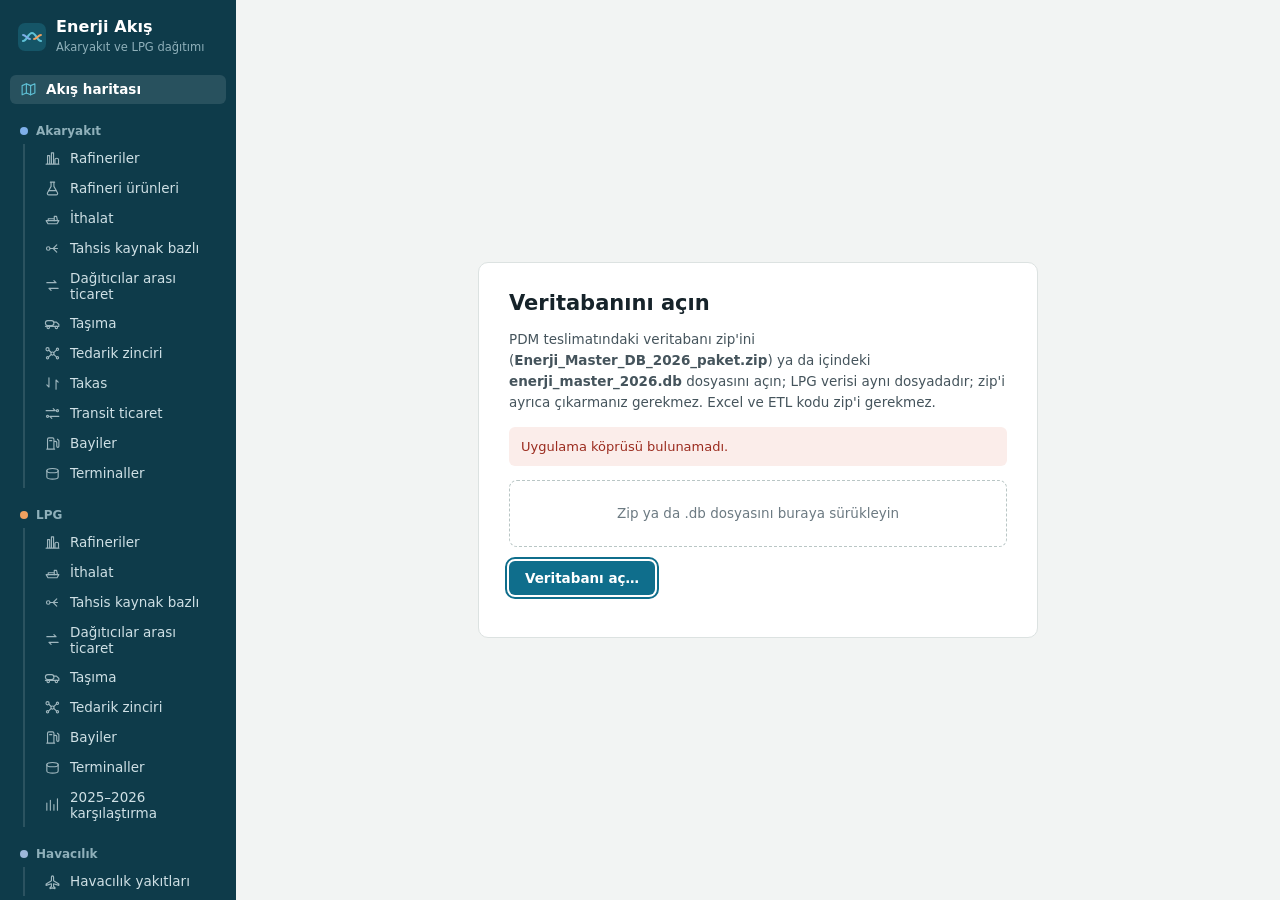
==== commit a96bc109: "Paket 28: rafineri ürünleri, MGO ayrımı (1.0.69 / mobil 1.0.56) Co-Authored-By: Claude Opus 5.5 <nor" ====
--- a/ui/index.html
+++ b/ui/index.html
@@ -22,6 +22,7 @@
         <div class="gh"><i></i>Akaryakıt</div>
         <div class="pipe">
           <button type="button" role="tab" id="tab-rafineri" data-sayfa="rafineri" aria-selected="false"><svg viewBox="0 0 24 24" fill="none" stroke="currentColor" stroke-width="1.6" stroke-linecap="round" stroke-linejoin="round"><path d="M5 20V8h3v12M10.5 20V4h3v16M15.5 20v-6.5c0-1 1-1.8 2.5-1.8s2.5.8 2.5 1.8V20M3 20h18"/></svg>Rafineriler</button>
+          <button type="button" role="tab" id="tab-rafurun" data-sayfa="rafurun" aria-selected="false"><svg viewBox="0 0 24 24" fill="none" stroke="currentColor" stroke-width="1.6" stroke-linecap="round" stroke-linejoin="round"><path d="M9 3h6M10 3v6l-5 9a2 2 0 0 0 1.7 3h10.6a2 2 0 0 0 1.7-3l-5-9V3"/><path d="M7 15h10"/></svg>Rafineri ürünleri</button>
           <button type="button" role="tab" id="tab-ithalat" data-sayfa="ithalat" aria-selected="false"><svg viewBox="0 0 24 24" fill="none" stroke="currentColor" stroke-width="1.6" stroke-linecap="round" stroke-linejoin="round"><path d="M3 15h18l-2.6 4.4H5.6z"/><path d="M6 15v-2.6h8.5V15M14.5 15V9h3.2l1.3 6"/></svg>İthalat</button>
           <button type="button" role="tab" id="tab-kaynak" data-sayfa="kaynak" aria-selected="false"><svg viewBox="0 0 24 24" fill="none" stroke="currentColor" stroke-width="1.6" stroke-linecap="round" stroke-linejoin="round"><circle cx="6" cy="12" r="2.5"/><path d="M8.5 12H13M13 12l5-5M13 12l5 5M13 12h6"/></svg>Tahsis kaynak bazlı</button>
           <button type="button" role="tab" id="tab-musteri" data-sayfa="musteri" aria-selected="false"><svg viewBox="0 0 24 24" fill="none" stroke="currentColor" stroke-width="1.6" stroke-linecap="round" stroke-linejoin="round"><path d="M4 8h13l-3-3M20 16H7l3 3"/></svg>Dağıtıcılar arası ticaret</button>
@@ -265,6 +266,32 @@
     <button type="button" class="clear" id="clear-li">Filtreleri temizle</button>
   </div>
 
+  <div class="filters rfu-only" role="search" aria-label="Rafineri ürünleri filtreleri">
+    <div class="f"><label for="f-rfu-u">Ürün</label><select id="f-rfu-u"></select></div>
+    <div class="f"><label for="f-rfu-r">Rafineri</label><select id="f-rfu-r"></select></div>
+    <button type="button" class="clear" id="clear-rfu">Filtreleri temizle</button>
+  </div>
+  <section class="rfu-only" aria-labelledby="h-rfu">
+    <div class="head"><h2 id="h-rfu">Rafineri ürünleri · akaryakıt dışı</h2><span class="sub" id="s-rfu"></span></div>
+    <p class="lead">Bitüm, nafta, petrol koku, baz yağ ve diğer rafineri ürünleri: dağıtıcı kanalından değil, rafineriden doğrudan sanayiye, petrokimyaya ve asfalt plentlerine gider. Ayrı katmandır: akaryakıt ülke tüketimine ve diğer sayfalara eklenmez. Rafineri gazı ve ara ürünler rafinerinin kendi tüketimidir.</p>
+    <div class="kg rfu-k" id="k-rfu"></div>
+    <div id="rfu-harita" style="margin-top:12px"></div>
+  </section>
+  <section class="rfu-only" aria-labelledby="h-rfud">
+    <div class="head"><h2 id="h-rfud">Denge · ürün bazında</h2><span class="sub" id="s-rfud"></span></div>
+    <div class="scroll" style="max-height:none"><table id="t-rfud" class="rfu"></table></div>
+    <div class="head" style="margin-top:16px"><h3>Rafineri × ürün · üretim</h3><span class="sub">kt · negatif = ara ürün tüketimi</span></div>
+    <div class="scroll" style="max-height:none"><table id="t-rfum" class="rfu"></table></div>
+  </section>
+  <section class="rfu-only" aria-labelledby="h-rfua">
+    <div class="head"><h2 id="h-rfua">Akış · rafineriden alıcıya</h2><span class="sub" id="s-rfua"></span></div>
+    <div class="scroll" style="max-height:none"><table id="t-rfua" class="rfu"></table></div>
+    <ul class="notes">
+      <li>Kaynak: Enerji Master DB REF_RAFINERI_URUN, REF_RAFINERI_URUN_AKIS, REF_RAFINERI_URUN_ITHALAT (PDM 26.10.2026). Üretim EPDK 2026 tahmini Tablo 1.1 (akaryakıt kapsamı dışı toplam 9,25 Mt); ihracat EPDK rafinerici "Diğer" ihracatı (Tüpraş 1,83, Star 0,71 Mt) – Star IM-EX kargolarıyla, Tüpraş'ta tanker dışı kısım bitüm + petrol koku varsayımıyla bölündü (düşük güven).</li>
+      <li>Akış varsayımları (fabrika listeleri olmadığı için "varsayım" etiketli): bitüm il talebi motorin satış payıyla, rafineri → il en kısa mesafe; nafta ve Star reformatı Petkim Aliağa'ya boru hattıyla; petrol koku rafineri yakınındaki çimento illerine eşit payla; baz yağ Kocaeli / İstanbul / İzmir madeni yağ üreticilerine.</li>
+      <li>İthalat: rafineri iskelesi IM-EX fuel oil (ara ürün beslemesi) ve nafta kargoları, EPDK rafinerici "Diğer" ithalatına ölçekli (Tüpraş 2,41, Star 0,52 Mt). Stok farkı yalnız Tüpraş İzmit nafta ve diğer ürünlerde (IM-EX ihracatı üretimi aşıyor).</li>
+    </ul>
+  </section>
   <section class="lay-only" aria-labelledby="h-lay">
     <div class="head"><h2 id="h-lay">LPG · Ocak–Ağustos 2025 ve 2026</h2><span class="sub" id="s-lay"></span></div>
     <p class="lead">Aynı dönem karşılaştırması, tamamı gerçekleşen: EPDK aylık LPG Piyasası Sektör Raporları (Ocak–Ağustos 2026; her rapor 2025'in aynı ayını da verir). Eylül–Aralık tahmini bu sayfada yoktur.</p>
@@ -495,9 +522,12 @@
     </ul>
   </section>
   <section class="dnz-only" aria-labelledby="h-mgo">
-    <div class="head"><h2 id="h-mgo">Gemiye motorin (MGO)</h2><span class="sub" id="s-mgo"></span></div>
-    <p class="lead" style="margin-bottom:8px">EPDK ihrakiye teslim tablosunda (Tablo 15) motorin türleri – gemilere verilen motorin (marine gasoil). Ayrı katmandır: motorin akışına ve EPDK motorin dengesine eklenmez; yukarıdaki denizcilik toplamlarında yoktur. Satıcı şirket ve liman filtreleri bu bölüme de uygulanır.</p>
+    <div class="head"><h2 id="h-mgo">Gemiye motorin (MGO) ve diğer ihrakiye</h2><span class="sub" id="s-mgo"></span></div>
+    <p class="lead" style="margin-bottom:8px">EPDK ihrakiye teslim tablosunda (Tablo 15) motorin türleri – gemilere verilen motorin (marine gasoil). Ayrı katmandır: motorin akışına eklenmez (tek kaynak kuralı, çift sayım yok); yukarıdaki denizcilik toplamlarında yoktur. Yurt içi kısım (ÖTV'li / ÖTV'siz) EPDK yurt içi motorin satışındadır: EPDK 27,56 Mt = model akışı 27,17 + yurt içi MGO 0,41 Mt (−0,02 kalan). Kalan transit rejim / ihrakiye-ihracattır. Satıcı şirket ve liman filtreleri bu bölüme de uygulanır.</p>
     <div class="mgo-g"><div class="scroll" style="max-height:none"><table id="t-mgo-l" class="hvt"></table></div><div class="scroll" style="max-height:none"><table id="t-mgo-s" class="hvt"></table></div></div>
+    <div class="head" style="margin-top:16px"><h3>Benzin ve diğer ürün ihrakiyesi</h3><span class="sub" id="s-idg"></span></div>
+    <p class="lead" style="margin-bottom:8px">EPDK Tablo 15: benzin (tekne / yat; ÖTV'li – yurt içi benzin satışında) ve "diğer ürünler" (çoğu Tüpraş; ağır ürün / fuel oil bileşeni, akaryakıt sınıfı dışı – PDM varsayımı). Akaryakıt akışına eklenmez.</p>
+    <div class="scroll" style="max-height:none"><table id="t-idg" class="hvt"></table></div>
   </section>
   <div class="filters trn-only" role="search" aria-label="Transit ticaret filtreleri">
     <div class="f"><label for="f-tr-t">Tesis</label><select id="f-tr-t"></select></div>
--- a/ui/panel.css
+++ b/ui/panel.css
@@ -106,7 +106,7 @@
 .wrap[data-sayfa="lpgmus"]>:not(header):not(nav):not(.lpgm-only):not(footer){display:none}.wrap:not([data-sayfa="lpgmus"]) .lpgm-only{display:none}
 .wrap[data-sayfa="lpgith"]>:not(header):not(nav):not(.lpgi-only):not(footer){display:none}
 .wrap[data-sayfa="akterm"]>:not(header):not(nav):not(.atr-only):not(footer){display:none}.wrap:not([data-sayfa="akterm"]) .atr-only{display:none}
-.wrap[data-sayfa="lpgtrm"]>:not(header):not(nav):not(.ltr-only):not(footer){display:none}.wrap:not([data-sayfa="lpgtrm"]) .ltr-only{display:none}.wrap:not([data-sayfa="lpgith"]) .lpgi-only{display:none}.wrap[data-sayfa="lpgay"]>:not(header):not(nav):not(.lay-only):not(footer){display:none}.wrap:not([data-sayfa="lpgay"]) .lay-only{display:none}.lay-k .kpi{flex:1 1 150px;border-top:3px solid var(--lpg)}.lay-k .kpi em{font-style:normal;font-weight:600}.lay-k .up,.lay td.up{color:#1A7F37}.lay-k .dn,.lay td.dn{color:#B42318}.lay td.up,.lay td.dn{font-weight:600}.lay th.g{text-align:center;border-bottom:1px solid var(--line)}.lay td.b,.lay th.b{border-left:1px solid var(--line)}
+.wrap[data-sayfa="lpgtrm"]>:not(header):not(nav):not(.ltr-only):not(footer){display:none}.wrap:not([data-sayfa="lpgtrm"]) .ltr-only{display:none}.wrap:not([data-sayfa="lpgith"]) .lpgi-only{display:none}.wrap[data-sayfa="lpgay"]>:not(header):not(nav):not(.lay-only):not(footer){display:none}.wrap:not([data-sayfa="lpgay"]) .lay-only{display:none}.wrap[data-sayfa="rafurun"]>:not(header):not(nav):not(.rfu-only):not(footer){display:none}.wrap:not([data-sayfa="rafurun"]) .rfu-only{display:none}.rfu-k .kc{grid-column:span 3}@media (max-width:900px){.rfu-k .kc{grid-column:span 6}}@media (max-width:600px){.rfu-k .kc{grid-column:1/-1}}.rfu td.g{color:var(--ink-3)}.rfu tr[data-rfu]{cursor:pointer}.rfu tr[aria-selected="true"] td{background:var(--surface-2)}.rfu tr[aria-selected="true"] td:first-child{box-shadow:inset 3px 0 0 var(--ink)}.tag.vs{background:#EEF0F2;color:var(--ink-2)}.lay-k .kpi{flex:1 1 150px;border-top:3px solid var(--lpg)}.lay-k .kpi em{font-style:normal;font-weight:600}.lay-k .up,.lay td.up{color:#1A7F37}.lay-k .dn,.lay td.dn{color:#B42318}.lay td.up,.lay td.dn{font-weight:600}.lay th.g{text-align:center;border-bottom:1px solid var(--line)}.lay td.b,.lay th.b{border-left:1px solid var(--line)}
 .wrap[data-sayfa="lpgraf"]>:not(header):not(nav):not(.lraf-only):not(footer){display:none}.wrap:not([data-sayfa="lpgraf"]) .lraf-only{display:none}
 .wrap[data-sayfa="lpgkay"]>:not(header):not(nav):not(.lkay-only):not(footer){display:none}.wrap:not([data-sayfa="lpgkay"]) .lkay-only{display:none}
 .wrap[data-sayfa="lpgtah"]>:not(header):not(nav):not(.ltah-only):not(footer){display:none}.wrap:not([data-sayfa="lpgtah"]) .ltah-only{display:none}
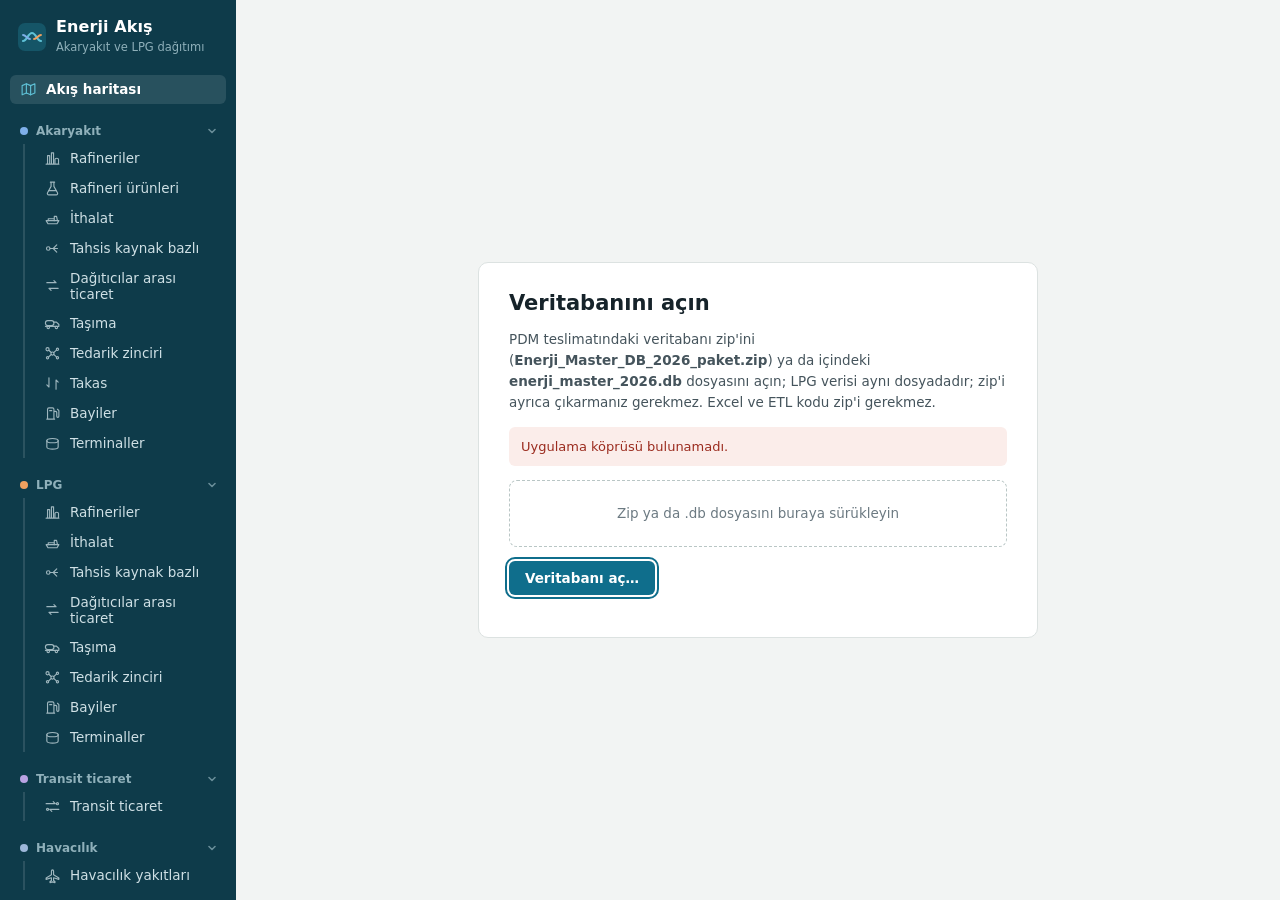
==== commit 81e88b31: "Menü: Transit ayrı başlık, açılır/kapanır gruplar, LPG karşılaştırma kaldırıldı (1.0.71 / mobil 1.0." ====
--- a/ui/index.html
+++ b/ui/index.html
@@ -19,7 +19,7 @@
         <button type="button" role="tab" id="tab-akis" data-sayfa="akis" aria-selected="true"><svg viewBox="0 0 24 24" fill="none" stroke="currentColor" stroke-width="1.6" stroke-linecap="round" stroke-linejoin="round"><path d="M9 4 3 6.5v13L9 17l6 2.5 6-2.5V4l-6 2.5z"/><path d="M9 4v13M15 6.5v13"/></svg>Akış haritası</button>
       </div>
       <div class="grp g-ak">
-        <div class="gh"><i></i>Akaryakıt</div>
+        <div class="gh" role="button" tabindex="0" aria-expanded="true"><i></i><span>Akaryakıt</span><svg class="chev" viewBox="0 0 12 12" aria-hidden="true"><path d="M3 4.5l3 3 3-3" fill="none" stroke="currentColor" stroke-width="1.6" stroke-linecap="round" stroke-linejoin="round"/></svg></div>
         <div class="pipe">
           <button type="button" role="tab" id="tab-rafineri" data-sayfa="rafineri" aria-selected="false"><svg viewBox="0 0 24 24" fill="none" stroke="currentColor" stroke-width="1.6" stroke-linecap="round" stroke-linejoin="round"><path d="M5 20V8h3v12M10.5 20V4h3v16M15.5 20v-6.5c0-1 1-1.8 2.5-1.8s2.5.8 2.5 1.8V20M3 20h18"/></svg>Rafineriler</button>
           <button type="button" role="tab" id="tab-rafurun" data-sayfa="rafurun" aria-selected="false"><svg viewBox="0 0 24 24" fill="none" stroke="currentColor" stroke-width="1.6" stroke-linecap="round" stroke-linejoin="round"><path d="M9 3h6M10 3v6l-5 9a2 2 0 0 0 1.7 3h10.6a2 2 0 0 0 1.7-3l-5-9V3"/><path d="M7 15h10"/></svg>Rafineri ürünleri</button>
@@ -29,13 +29,12 @@
           <button type="button" role="tab" id="tab-tasima" data-sayfa="tasima" aria-selected="false"><svg viewBox="0 0 24 24" fill="none" stroke="currentColor" stroke-width="1.6" stroke-linecap="round" stroke-linejoin="round"><rect x="2" y="8" width="12" height="7" rx="3.3"/><path d="M14 10h3.6l3.4 3.4V16h-7M2 16h19"/><circle cx="6" cy="17.6" r="1.7"/><circle cx="17.5" cy="17.6" r="1.7"/></svg>Taşıma</button>
           <button type="button" role="tab" id="tab-akzin" data-sayfa="akzin" aria-selected="false"><svg viewBox="0 0 24 24" fill="none" stroke="currentColor" stroke-width="1.6" stroke-linecap="round" stroke-linejoin="round"><circle cx="5" cy="6" r="2.2"/><circle cx="12" cy="12" r="2.2"/><circle cx="19" cy="6" r="1.6"/><circle cx="19" cy="18" r="1.6"/><circle cx="5" cy="18" r="1.6"/><path d="M6.8 7.4l3.4 3.2M13.7 10.8l3.8-3.6M13.7 13.2l3.8 3.6M10.2 13.4l-3.6 3.4"/></svg>Tedarik zinciri</button>
           <button type="button" role="tab" id="tab-takas" data-sayfa="takas" aria-selected="false"><svg viewBox="0 0 24 24" fill="none" stroke="currentColor" stroke-width="1.6" stroke-linecap="round" stroke-linejoin="round"><path d="M7 4v13l-3-3M17 20V7l3 3"/></svg>Takas</button>
-          <button type="button" role="tab" id="tab-transit" data-sayfa="transit" aria-selected="false"><svg viewBox="0 0 24 24" fill="none" stroke="currentColor" stroke-width="1.6" stroke-linecap="round" stroke-linejoin="round"><path d="M3 8h13l-3-3M21 16H8l3 3"/><circle cx="19" cy="8" r="1.5"/><circle cx="5" cy="16" r="1.5"/></svg>Transit ticaret</button>
           <button type="button" role="tab" id="tab-bayi" data-sayfa="bayi" aria-selected="false"><svg viewBox="0 0 24 24" fill="none" stroke="currentColor" stroke-width="1.6" stroke-linecap="round" stroke-linejoin="round"><path d="M5 20V6a2 2 0 0 1 2-2h5a2 2 0 0 1 2 2v14M4 20h11M14 9h2.5a1.5 1.5 0 0 1 1.5 1.5V16a1.5 1.5 0 0 0 3 0V8l-2-2M8 8h3"/></svg>Bayiler</button>
           <button type="button" role="tab" id="tab-akterm" data-sayfa="akterm" aria-selected="false"><svg viewBox="0 0 24 24" fill="none" stroke="currentColor" stroke-width="1.6" stroke-linecap="round" stroke-linejoin="round"><path d="M4 8c0-1.7 3.6-3 8-3s8 1.3 8 3v9c0 1.7-3.6 3-8 3s-8-1.3-8-3z"/><path d="M4 8c0 1.7 3.6 3 8 3s8-1.3 8-3"/></svg>Terminaller</button>
         </div>
       </div>
       <div class="grp g-lpg">
-        <div class="gh"><i></i>LPG</div>
+        <div class="gh" role="button" tabindex="0" aria-expanded="true"><i></i><span>LPG</span><svg class="chev" viewBox="0 0 12 12" aria-hidden="true"><path d="M3 4.5l3 3 3-3" fill="none" stroke="currentColor" stroke-width="1.6" stroke-linecap="round" stroke-linejoin="round"/></svg></div>
         <div class="pipe">
           <button type="button" role="tab" id="tab-lpgraf" data-sayfa="lpgraf" aria-selected="false"><svg viewBox="0 0 24 24" fill="none" stroke="currentColor" stroke-width="1.6" stroke-linecap="round" stroke-linejoin="round"><path d="M5 20V8h3v12M10.5 20V4h3v16M15.5 20v-6.5c0-1 1-1.8 2.5-1.8s2.5.8 2.5 1.8V20M3 20h18"/></svg>Rafineriler</button>
           <button type="button" role="tab" id="tab-lpgith" data-sayfa="lpgith" aria-selected="false"><svg viewBox="0 0 24 24" fill="none" stroke="currentColor" stroke-width="1.6" stroke-linecap="round" stroke-linejoin="round"><path d="M3 15h18l-2.6 4.4H5.6z"/><path d="M6 15v-2.6h8.5V15M14.5 15V9h3.2l1.3 6"/></svg>İthalat</button>
@@ -45,19 +44,30 @@
           <button type="button" role="tab" id="tab-lpgzin" data-sayfa="lpgzin" aria-selected="false"><svg viewBox="0 0 24 24" fill="none" stroke="currentColor" stroke-width="1.6" stroke-linecap="round" stroke-linejoin="round"><circle cx="5" cy="6" r="2.2"/><circle cx="12" cy="12" r="2.2"/><circle cx="19" cy="6" r="1.6"/><circle cx="19" cy="18" r="1.6"/><circle cx="5" cy="18" r="1.6"/><path d="M6.8 7.4l3.4 3.2M13.7 10.8l3.8-3.6M13.7 13.2l3.8 3.6M10.2 13.4l-3.6 3.4"/></svg>Tedarik zinciri</button>
           <button type="button" role="tab" id="tab-lpgbay" data-sayfa="lpgbay" aria-selected="false"><svg viewBox="0 0 24 24" fill="none" stroke="currentColor" stroke-width="1.6" stroke-linecap="round" stroke-linejoin="round"><path d="M5 20V6a2 2 0 0 1 2-2h5a2 2 0 0 1 2 2v14M4 20h11M14 9h2.5a1.5 1.5 0 0 1 1.5 1.5V16a1.5 1.5 0 0 0 3 0V8l-2-2M8 8h3"/></svg>Bayiler</button>
           <button type="button" role="tab" id="tab-lpgtrm" data-sayfa="lpgtrm" aria-selected="false"><svg viewBox="0 0 24 24" fill="none" stroke="currentColor" stroke-width="1.6" stroke-linecap="round" stroke-linejoin="round"><path d="M4 8c0-1.7 3.6-3 8-3s8 1.3 8 3v9c0 1.7-3.6 3-8 3s-8-1.3-8-3z"/><path d="M4 8c0 1.7 3.6 3 8 3s8-1.3 8-3"/></svg>Terminaller</button>
-          <button type="button" role="tab" id="tab-lpgay" data-sayfa="lpgay" aria-selected="false"><svg viewBox="0 0 24 24" fill="none" stroke="currentColor" stroke-width="1.6" stroke-linecap="round" stroke-linejoin="round"><path d="M4 20V10M9 20V6M14 20v-8M19 20V4"/></svg>2025–2026 karşılaştırma</button>
+        </div>
+      </div>
+      <div class="grp g-trn">
+        <div class="gh" role="button" tabindex="0" aria-expanded="true"><i></i><span>Transit ticaret</span><svg class="chev" viewBox="0 0 12 12" aria-hidden="true"><path d="M3 4.5l3 3 3-3" fill="none" stroke="currentColor" stroke-width="1.6" stroke-linecap="round" stroke-linejoin="round"/></svg></div>
+        <div class="pipe">
+          <button type="button" role="tab" id="tab-transit" data-sayfa="transit" aria-selected="false"><svg viewBox="0 0 24 24" fill="none" stroke="currentColor" stroke-width="1.6" stroke-linecap="round" stroke-linejoin="round"><path d="M3 8h13l-3-3M21 16H8l3 3"/><circle cx="19" cy="8" r="1.5"/><circle cx="5" cy="16" r="1.5"/></svg>Transit ticaret</button>
         </div>
       </div>
       <div class="grp g-hava">
-        <div class="gh"><i></i>Havacılık</div>
+        <div class="gh" role="button" tabindex="0" aria-expanded="true"><i></i><span>Havacılık</span><svg class="chev" viewBox="0 0 12 12" aria-hidden="true"><path d="M3 4.5l3 3 3-3" fill="none" stroke="currentColor" stroke-width="1.6" stroke-linecap="round" stroke-linejoin="round"/></svg></div>
         <div class="pipe">
           <button type="button" role="tab" id="tab-hava" data-sayfa="hava" aria-selected="false"><svg viewBox="0 0 24 24" fill="none" stroke="currentColor" stroke-width="1.6" stroke-linecap="round" stroke-linejoin="round"><path d="M21 15.5 13.5 11V5.5a1.5 1.5 0 0 0-3 0V11L3 15.5v2l7.5-2.3V19l-2 1.5V22l3.5-1 3.5 1v-1.5l-2-1.5v-3.8l7.5 2.3z"/></svg>Havacılık yakıtları</button>
         </div>
       </div>
       <div class="grp g-deniz">
-        <div class="gh"><i></i>Denizcilik</div>
+        <div class="gh" role="button" tabindex="0" aria-expanded="true"><i></i><span>Denizcilik</span><svg class="chev" viewBox="0 0 12 12" aria-hidden="true"><path d="M3 4.5l3 3 3-3" fill="none" stroke="currentColor" stroke-width="1.6" stroke-linecap="round" stroke-linejoin="round"/></svg></div>
         <div class="pipe">
           <button type="button" role="tab" id="tab-deniz" data-sayfa="deniz" aria-selected="false"><svg viewBox="0 0 24 24" fill="none" stroke="currentColor" stroke-width="1.6" stroke-linecap="round" stroke-linejoin="round"><path d="M3 17c1.5 1.3 3 1.3 4.5 0s3-1.3 4.5 0 3 1.3 4.5 0 3-1.3 4.5 0"/><path d="M5 14 4 10h16l-2 4"/><path d="M8 10V6h6l2 4M11 6V3"/></svg>Denizcilik yakıtları</button>
+        </div>
+      </div>
+      <div class="grp g-stok">
+        <div class="gh" role="button" tabindex="0" aria-expanded="true"><i></i><span>Zorunlu stok</span><svg class="chev" viewBox="0 0 12 12" aria-hidden="true"><path d="M3 4.5l3 3 3-3" fill="none" stroke="currentColor" stroke-width="1.6" stroke-linecap="round" stroke-linejoin="round"/></svg></div>
+        <div class="pipe">
+          <button type="button" role="tab" id="tab-stok" data-sayfa="stok" aria-selected="false"><svg viewBox="0 0 24 24" fill="none" stroke="currentColor" stroke-width="1.6" stroke-linecap="round" stroke-linejoin="round"><path d="M4 7c0-1.7 3.6-3 8-3s8 1.3 8 3v10c0 1.7-3.6 3-8 3s-8-1.3-8-3z"/><path d="M4 12c0 1.7 3.6 3 8 3s8-1.3 8-3"/><path d="M9 9.5h6"/></svg>Stok ve kupon</button>
         </div>
       </div>
     </nav>
@@ -266,6 +276,41 @@
     <button type="button" class="clear" id="clear-li">Filtreleri temizle</button>
   </div>
 
+  <div class="filters stk-only" role="search" aria-label="Zorunlu stok filtreleri">
+    <div class="f"><label for="f-stk-l">Lisans</label><select id="f-stk-l"><option value="">Tümü</option><option value="Dağıtıcı">Dağıtıcı</option><option value="Rafinerici">Rafinerici</option><option value="LPG Dağıtıcı">LPG dağıtıcısı</option></select></div>
+    <div class="f"><label for="f-stk-s">Şirket</label><select id="f-stk-s"></select></div>
+    <div class="f"><label for="f-stk-u">Ürün</label><select id="f-stk-u"></select></div>
+    <button type="button" class="clear" id="clear-stk">Filtreleri temizle</button>
+  </div>
+  <section class="stk-only" aria-labelledby="h-stk">
+    <div class="head"><h2 id="h-stk">Zorunlu petrol stoku ve kupon</h2><span class="sub" id="s-stk"></span></div>
+    <p class="lead">Rafinerici, dağıtıcı ve LPG dağıtıcısı her gün yükümlülüğü kadar stok tutar: kendi tankında, başka lisanslı depoda (depolama hizmeti) ya da kupon sistemiyle başka bir lisans sahibinin tuttuğu stokla. Yükümlülük 1 Nisan'da değişir (Ocak–Mart n−2, Nisan–Aralık n−1 yılının satışı). Modelin kurgusudur: kendi / kiralık tank payı ve kupon sözleşmeleri PDM optimizasyonundan.</p>
+    <div class="kg" id="k-stk"></div>
+    <div class="head" style="margin-top:14px"><h3>Günlük yükümlülük ve sayılan stok</h3><span class="sub" id="s-stkg"></span></div>
+    <div id="stk-grafik" class="stk-g"></div>
+  </section>
+  <section class="stk-only" aria-labelledby="h-stkk">
+    <div class="head"><h2 id="h-stkk">Kupon sistemi</h2><span class="sub" id="s-stkk"></span></div>
+    <div class="hg"><div id="stk-harita" class="mapbox"></div><aside class="ilpan" id="stk-arz" aria-label="Kupon veren tesisler"></aside></div>
+    <div class="scroll" style="max-height:none;margin-top:12px"><table id="t-stkk" class="stk"></table></div>
+  </section>
+  <section class="stk-only" aria-labelledby="h-stks">
+    <div class="head"><h2 id="h-stks">Şirketler</h2><span class="sub" id="s-stks"></span></div>
+    <div class="scroll" style="max-height:none"><table id="t-stks" class="stk"></table></div>
+  </section>
+  <section class="stk-only" aria-labelledby="h-stkt">
+    <div class="head"><h2 id="h-stkt">Tesis doluluğu</h2><span class="sub" id="s-stkt"></span></div>
+    <div class="scroll" style="max-height:none"><table id="t-stkt" class="stk"></table></div>
+  </section>
+  <section class="stk-only" aria-labelledby="h-stkb">
+    <div class="head"><h2 id="h-stkb">EPDK günlük stok bildirimi</h2><span class="sub">Stok İzleme Sistemi</span></div>
+    <div class="scroll" style="max-height:none"><table id="t-stkb" class="stk"></table></div>
+    <ul class="notes">
+      <li>Formül (PETDER Mevzuat 2026, 7319 sayılı Kurul Kararı): SM ≥ (A × B / C) × D / 365; A = ikmal edilen ürün (ihracat, transit, askeri ve aynı tür lisans sahipleri arası satış hariç), B = 1,065 (akaryakıt, LPG ve rafinerici ürünleri; 0,96 yalnız ham petrol), C = 0,90 erişilemeyen stok, D = 20 gün → etkin ≈ 23,7 gün. Ocak–Mart n−2 (EPDK 2024 Sektör Raporu), Nisan–Aralık n−1 (2025) yılının satışı.</li>
+      <li>Kupon Kararı (RG 10.10.2017 / 30207): yükümlülüğün tamamı için kupon alınabilir; veren boş kapasitesinden fazlasını kupona koyamaz; ürün iki tarafın lisans alt başlığında olmalı (TFS / POTAS yalnız havacılık); dağıtıcı veren yılda ≥ 60 kt benzin + motorin teslim etmeli; sözleşme ≥ 30 gün; eksikten veren ve alan müştereken sorumlu. LPG dağıtıcısı yükümlülüğünün en çok %50'si için, yalnız benzin türünde kupon alabilir (7494 sayılı Karar).</li>
+      <li>Modelde: kendi / kiralık tank kendi terminali olan dağıtıcıda kapasitenin yarısına kadar (varsayım); zorunlu stok yeri = tank payı × 0,83 t/m³ × 0,90 doluluk − 7 günlük yükleme. Kupon fiyatı = veren maliyeti + %20 marj; alternatif = üçüncü taraf deposu kiralamak (EPDK depolama tarifesi medyanı). Rafineri ek kapasiteleri (Tüpraş İzmit / Aliağa 300, Kırıkkale 150, Star 200 kt) varsayımdır. Dep-1 (tank otomasyonu, 30 dk) tank verisi olmadığından üretilmez.</li>
+    </ul>
+  </section>
   <div class="filters rfu-only" role="search" aria-label="Rafineri ürünleri filtreleri">
     <div class="f"><label for="f-rfu-u">Ürün</label><select id="f-rfu-u"></select></div>
     <div class="f"><label for="f-rfu-r">Rafineri</label><select id="f-rfu-r"></select></div>
--- a/ui/panel.css
+++ b/ui/panel.css
@@ -106,7 +106,7 @@
 .wrap[data-sayfa="lpgmus"]>:not(header):not(nav):not(.lpgm-only):not(footer){display:none}.wrap:not([data-sayfa="lpgmus"]) .lpgm-only{display:none}
 .wrap[data-sayfa="lpgith"]>:not(header):not(nav):not(.lpgi-only):not(footer){display:none}
 .wrap[data-sayfa="akterm"]>:not(header):not(nav):not(.atr-only):not(footer){display:none}.wrap:not([data-sayfa="akterm"]) .atr-only{display:none}
-.wrap[data-sayfa="lpgtrm"]>:not(header):not(nav):not(.ltr-only):not(footer){display:none}.wrap:not([data-sayfa="lpgtrm"]) .ltr-only{display:none}.wrap:not([data-sayfa="lpgith"]) .lpgi-only{display:none}.wrap[data-sayfa="lpgay"]>:not(header):not(nav):not(.lay-only):not(footer){display:none}.wrap:not([data-sayfa="lpgay"]) .lay-only{display:none}.wrap[data-sayfa="rafurun"]>:not(header):not(nav):not(.rfu-only):not(footer){display:none}.wrap:not([data-sayfa="rafurun"]) .rfu-only{display:none}.rfu-k .kc{grid-column:span 3}@media (max-width:900px){.rfu-k .kc{grid-column:span 6}}@media (max-width:600px){.rfu-k .kc{grid-column:1/-1}}.rfu td.g{color:var(--ink-3)}.rfu tr[data-rfu]{cursor:pointer}.rfu tr[aria-selected="true"] td{background:var(--surface-2)}.rfu tr[aria-selected="true"] td:first-child{box-shadow:inset 3px 0 0 var(--ink)}.tag.vs{background:#EEF0F2;color:var(--ink-2)}.lay-k .kpi{flex:1 1 150px;border-top:3px solid var(--lpg)}.lay-k .kpi em{font-style:normal;font-weight:600}.lay-k .up,.lay td.up{color:#1A7F37}.lay-k .dn,.lay td.dn{color:#B42318}.lay td.up,.lay td.dn{font-weight:600}.lay th.g{text-align:center;border-bottom:1px solid var(--line)}.lay td.b,.lay th.b{border-left:1px solid var(--line)}
+.wrap[data-sayfa="lpgtrm"]>:not(header):not(nav):not(.ltr-only):not(footer){display:none}.wrap:not([data-sayfa="lpgtrm"]) .ltr-only{display:none}.wrap:not([data-sayfa="lpgith"]) .lpgi-only{display:none}.wrap[data-sayfa="lpgay"]>:not(header):not(nav):not(.lay-only):not(footer){display:none}.wrap:not([data-sayfa="lpgay"]) .lay-only{display:none}.wrap[data-sayfa="rafurun"]>:not(header):not(nav):not(.rfu-only):not(footer){display:none}.wrap:not([data-sayfa="rafurun"]) .rfu-only{display:none}.wrap[data-sayfa="stok"]>:not(header):not(nav):not(.stk-only):not(footer){display:none}.wrap:not([data-sayfa="stok"]) .stk-only{display:none}.stk tr[data-stk]{cursor:pointer}.stk tr[aria-selected="true"] td{background:var(--surface-2)}.stk tr[aria-selected="true"] td:first-child{box-shadow:inset 3px 0 0 var(--ink)}.stk td.up{color:#1A7F37}.stk td.dn{color:#B42318}.stk .db{display:inline-block;height:8px;border-radius:2px;vertical-align:middle}.stk-g{overflow-x:auto}.stk-g svg{width:100%;min-width:640px;height:auto;display:block}.stk-g text{font:11px var(--f-body);fill:var(--ink-3)}.rfu-k .kc{grid-column:span 3}@media (max-width:900px){.rfu-k .kc{grid-column:span 6}}@media (max-width:600px){.rfu-k .kc{grid-column:1/-1}}.rfu td.g{color:var(--ink-3)}.rfu tr[data-rfu]{cursor:pointer}.rfu tr[aria-selected="true"] td{background:var(--surface-2)}.rfu tr[aria-selected="true"] td:first-child{box-shadow:inset 3px 0 0 var(--ink)}.tag.vs{background:#EEF0F2;color:var(--ink-2)}.lay-k .kpi{flex:1 1 150px;border-top:3px solid var(--lpg)}.lay-k .kpi em{font-style:normal;font-weight:600}.lay-k .up,.lay td.up{color:#1A7F37}.lay-k .dn,.lay td.dn{color:#B42318}.lay td.up,.lay td.dn{font-weight:600}.lay th.g{text-align:center;border-bottom:1px solid var(--line)}.lay td.b,.lay th.b{border-left:1px solid var(--line)}
 .wrap[data-sayfa="lpgraf"]>:not(header):not(nav):not(.lraf-only):not(footer){display:none}.wrap:not([data-sayfa="lpgraf"]) .lraf-only{display:none}
 .wrap[data-sayfa="lpgkay"]>:not(header):not(nav):not(.lkay-only):not(footer){display:none}.wrap:not([data-sayfa="lpgkay"]) .lkay-only{display:none}
 .wrap[data-sayfa="lpgtah"]>:not(header):not(nav):not(.ltah-only):not(footer){display:none}.wrap:not([data-sayfa="lpgtah"]) .ltah-only{display:none}
--- a/ui/app.css
+++ b/ui/app.css
@@ -27,6 +27,15 @@
 nav.tabs.side .grp{margin-top:14px}
 nav.tabs.side .gh{display:flex;align-items:center;gap:8px;font:600 12px var(--f-body);color:var(--petrol-ink-2);padding:6px 8px 6px 10px}
 nav.tabs.side .gh i{width:8px;height:8px;border-radius:50%;background:var(--gc)}
+/* açılır / kapanır grup başlıkları (kullanıcı 29.10.2026 16:32) */
+nav.tabs.side .gh{cursor:pointer;border-radius:6px;user-select:none}
+nav.tabs.side .gh:hover{background:rgba(255,255,255,.06);color:#fff}
+nav.tabs.side .gh:focus-visible{outline:2px solid #9FD3E3;outline-offset:-2px}
+nav.tabs.side .gh span{flex:1}
+nav.tabs.side .gh .chev{width:12px;height:12px;opacity:.7;transition:transform .15s}
+nav.tabs.side .grp.kapali .gh .chev{transform:rotate(-90deg)}
+nav.tabs.side .grp.kapali .pipe{display:none}
+nav.tabs.side .grp.kapali .gh::after{content:attr(data-sec);font-weight:400;font-size:11.5px;color:var(--petrol-ink);margin-left:auto;max-width:110px;overflow:hidden;text-overflow:ellipsis;white-space:nowrap}
 /* boru hattı: grubun sayfaları ince bir hat üzerinde dizilir, seçili sayfa hattın üzerinde renkli bir parça */
 nav.tabs.side .pipe{position:relative;margin-left:13px;padding-left:9px;border-left:2px solid rgba(255,255,255,.12);display:flex;flex-direction:column;gap:1px}
 nav.tabs.side button{all:unset;box-sizing:border-box;display:flex;align-items:center;gap:9px;width:100%;padding:6px 10px;border-radius:6px;font:400 13.5px var(--f-body);color:var(--petrol-ink);cursor:pointer;position:relative}
@@ -37,7 +46,7 @@
 nav.tabs.side .pipe button[aria-selected="true"]::before{content:"";position:absolute;left:-11px;top:6px;bottom:6px;width:2px;border-radius:1px;background:var(--gc)}
 nav.tabs.side button:focus-visible{outline:2px solid #9FD3E3;outline-offset:-2px}
 nav.tabs.side .top button{padding-left:10px}
-.g-akis{--gc:#5FC1D6}.g-ak{--gc:#7FB0EA}.g-lpg{--gc:#F0A15F}.g-hava{--gc:#9DB7D9}.g-deniz{--gc:#7CC4C9}
+.g-akis{--gc:#5FC1D6}.g-ak{--gc:#7FB0EA}.g-lpg{--gc:#F0A15F}.g-hava{--gc:#9DB7D9}.g-trn{--gc:#B9A3E3}.g-deniz{--gc:#7CC4C9}.g-stok{--gc:#D98CB8}
 
 .veri[hidden]{display:none}
 #lpgi-yil svg{max-height:300px}
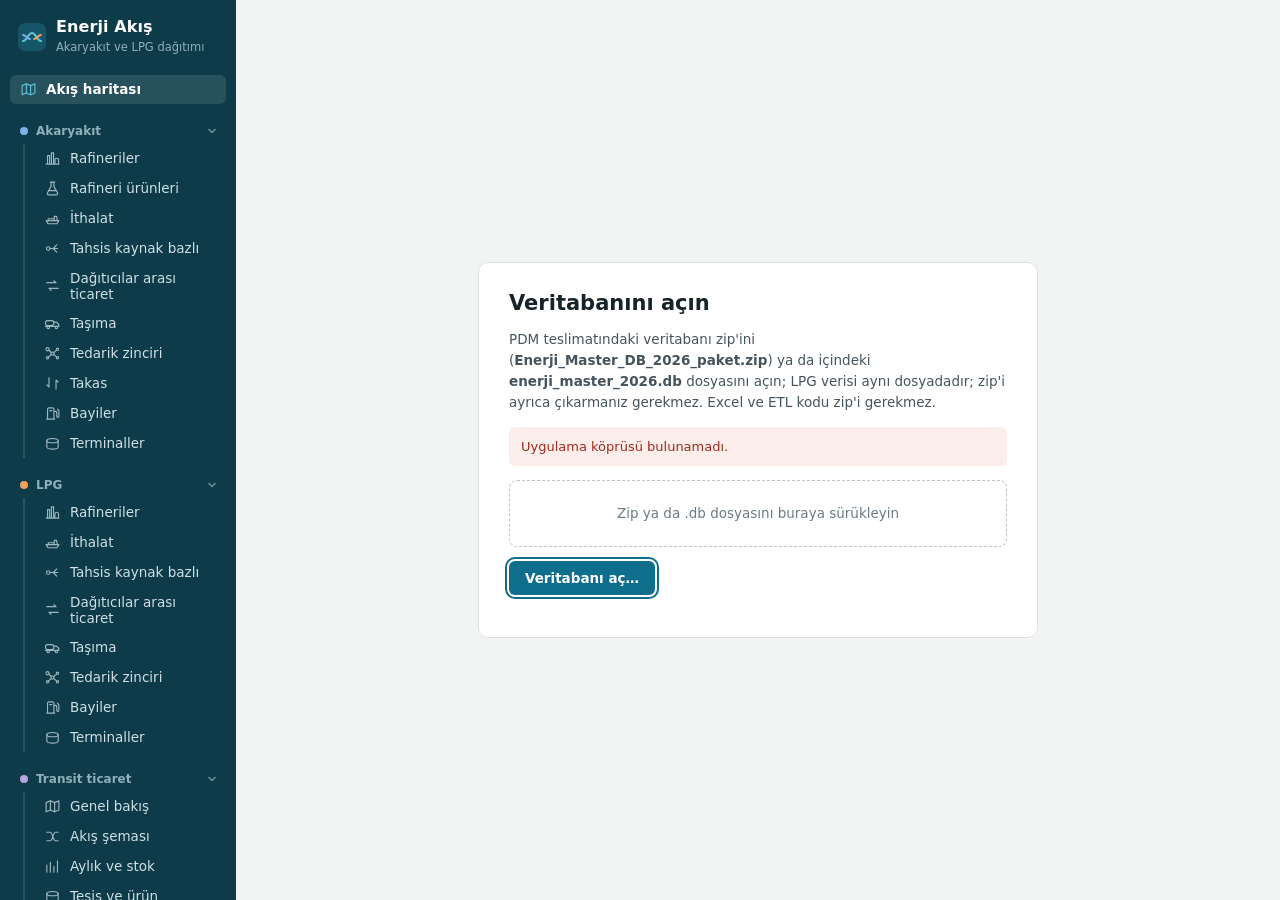
==== commit fd5ae60d: "Transit, Havacılık, Denizcilik alt sayfalar (1.0.72 / mobil 1.0.59) Co-Authored-By: Claude Opus 5.5 " ====
--- a/ui/index.html
+++ b/ui/index.html
@@ -49,19 +49,30 @@
       <div class="grp g-trn">
         <div class="gh" role="button" tabindex="0" aria-expanded="true"><i></i><span>Transit ticaret</span><svg class="chev" viewBox="0 0 12 12" aria-hidden="true"><path d="M3 4.5l3 3 3-3" fill="none" stroke="currentColor" stroke-width="1.6" stroke-linecap="round" stroke-linejoin="round"/></svg></div>
         <div class="pipe">
-          <button type="button" role="tab" id="tab-transit" data-sayfa="transit" aria-selected="false"><svg viewBox="0 0 24 24" fill="none" stroke="currentColor" stroke-width="1.6" stroke-linecap="round" stroke-linejoin="round"><path d="M3 8h13l-3-3M21 16H8l3 3"/><circle cx="19" cy="8" r="1.5"/><circle cx="5" cy="16" r="1.5"/></svg>Transit ticaret</button>
+          <button type="button" role="tab" id="tab-transit" data-sayfa="transit" aria-selected="false"><svg viewBox="0 0 24 24" fill="none" stroke="currentColor" stroke-width="1.6" stroke-linecap="round" stroke-linejoin="round"><path d="M9 4 3 6.5v13L9 17l6 2.5 6-2.5V4l-6 2.5z"/><path d="M9 4v13M15 6.5v13"/></svg>Genel bakış</button>
+          <button type="button" role="tab" id="tab-trnsema" data-sayfa="trnsema" aria-selected="false"><svg viewBox="0 0 24 24" fill="none" stroke="currentColor" stroke-width="1.6" stroke-linecap="round" stroke-linejoin="round"><path d="M4 6h5c3 0 4 12 7 12h4M4 18h5c3 0 4-12 7-12h4"/></svg>Akış şeması</button>
+          <button type="button" role="tab" id="tab-trnay" data-sayfa="trnay" aria-selected="false"><svg viewBox="0 0 24 24" fill="none" stroke="currentColor" stroke-width="1.6" stroke-linecap="round" stroke-linejoin="round"><path d="M4 20V10M9 20V6M14 20v-8M19 20V4"/></svg>Aylık ve stok</button>
+          <button type="button" role="tab" id="tab-trntes" data-sayfa="trntes" aria-selected="false"><svg viewBox="0 0 24 24" fill="none" stroke="currentColor" stroke-width="1.6" stroke-linecap="round" stroke-linejoin="round"><path d="M4 8c0-1.7 3.6-3 8-3s8 1.3 8 3v9c0 1.7-3.6 3-8 3s-8-1.3-8-3z"/><path d="M4 8c0 1.7 3.6 3 8 3s8-1.3 8-3"/></svg>Tesis ve ürün</button>
+          <button type="button" role="tab" id="tab-trnkar" data-sayfa="trnkar" aria-selected="false"><svg viewBox="0 0 24 24" fill="none" stroke="currentColor" stroke-width="1.6" stroke-linecap="round" stroke-linejoin="round"><path d="M3 15h18l-2 4H5z"/><path d="M6 15V9h12v6M9 9V6h6v3"/></svg>IM-EX kargoları</button>
         </div>
       </div>
       <div class="grp g-hava">
         <div class="gh" role="button" tabindex="0" aria-expanded="true"><i></i><span>Havacılık</span><svg class="chev" viewBox="0 0 12 12" aria-hidden="true"><path d="M3 4.5l3 3 3-3" fill="none" stroke="currentColor" stroke-width="1.6" stroke-linecap="round" stroke-linejoin="round"/></svg></div>
         <div class="pipe">
-          <button type="button" role="tab" id="tab-hava" data-sayfa="hava" aria-selected="false"><svg viewBox="0 0 24 24" fill="none" stroke="currentColor" stroke-width="1.6" stroke-linecap="round" stroke-linejoin="round"><path d="M21 15.5 13.5 11V5.5a1.5 1.5 0 0 0-3 0V11L3 15.5v2l7.5-2.3V19l-2 1.5V22l3.5-1 3.5 1v-1.5l-2-1.5v-3.8l7.5 2.3z"/></svg>Havacılık yakıtları</button>
+          <button type="button" role="tab" id="tab-hava" data-sayfa="hava" aria-selected="false"><svg viewBox="0 0 24 24" fill="none" stroke="currentColor" stroke-width="1.6" stroke-linecap="round" stroke-linejoin="round"><path d="M21 15.5 13.5 11V5.5a1.5 1.5 0 0 0-3 0V11L3 15.5v2l7.5-2.3V19l-2 1.5V22l3.5-1 3.5 1v-1.5l-2-1.5v-3.8l7.5 2.3z"/></svg>Genel bakış</button>
+          <button type="button" role="tab" id="tab-hvden" data-sayfa="hvden" aria-selected="false"><svg viewBox="0 0 24 24" fill="none" stroke="currentColor" stroke-width="1.6" stroke-linecap="round" stroke-linejoin="round"><path d="M12 4v16M5 8h14M5 8l-3 6h6zM19 8l-3 6h6z"/></svg>EPDK dengesi</button>
+          <button type="button" role="tab" id="tab-hvliman" data-sayfa="hvliman" aria-selected="false"><svg viewBox="0 0 24 24" fill="none" stroke="currentColor" stroke-width="1.6" stroke-linecap="round" stroke-linejoin="round"><circle cx="12" cy="5" r="2"/><path d="M12 7v13M5 13a7 7 0 0 0 14 0M8 10h8"/></svg>Havalimanları</button>
+          <button type="button" role="tab" id="tab-hvsir" data-sayfa="hvsir" aria-selected="false"><svg viewBox="0 0 24 24" fill="none" stroke="currentColor" stroke-width="1.6" stroke-linecap="round" stroke-linejoin="round"><path d="M4 20V8l8-4 8 4v12M9 20v-5h6v5M8 11h2M14 11h2"/></svg>Satıcı şirketler</button>
         </div>
       </div>
       <div class="grp g-deniz">
         <div class="gh" role="button" tabindex="0" aria-expanded="true"><i></i><span>Denizcilik</span><svg class="chev" viewBox="0 0 12 12" aria-hidden="true"><path d="M3 4.5l3 3 3-3" fill="none" stroke="currentColor" stroke-width="1.6" stroke-linecap="round" stroke-linejoin="round"/></svg></div>
         <div class="pipe">
-          <button type="button" role="tab" id="tab-deniz" data-sayfa="deniz" aria-selected="false"><svg viewBox="0 0 24 24" fill="none" stroke="currentColor" stroke-width="1.6" stroke-linecap="round" stroke-linejoin="round"><path d="M3 17c1.5 1.3 3 1.3 4.5 0s3-1.3 4.5 0 3 1.3 4.5 0 3-1.3 4.5 0"/><path d="M5 14 4 10h16l-2 4"/><path d="M8 10V6h6l2 4M11 6V3"/></svg>Denizcilik yakıtları</button>
+          <button type="button" role="tab" id="tab-deniz" data-sayfa="deniz" aria-selected="false"><svg viewBox="0 0 24 24" fill="none" stroke="currentColor" stroke-width="1.6" stroke-linecap="round" stroke-linejoin="round"><path d="M3 17c1.5 1.3 3 1.3 4.5 0s3-1.3 4.5 0 3 1.3 4.5 0 3-1.3 4.5 0"/><path d="M5 14 4 10h16l-2 4"/><path d="M8 10V6h6l2 4M11 6V3"/></svg>Genel bakış</button>
+          <button type="button" role="tab" id="tab-dzden" data-sayfa="dzden" aria-selected="false"><svg viewBox="0 0 24 24" fill="none" stroke="currentColor" stroke-width="1.6" stroke-linecap="round" stroke-linejoin="round"><path d="M12 4v16M5 8h14M5 8l-3 6h6zM19 8l-3 6h6z"/></svg>Denge ve 2025–2026</button>
+          <button type="button" role="tab" id="tab-dzliman" data-sayfa="dzliman" aria-selected="false"><svg viewBox="0 0 24 24" fill="none" stroke="currentColor" stroke-width="1.6" stroke-linecap="round" stroke-linejoin="round"><circle cx="12" cy="5" r="2"/><path d="M12 7v13M5 13a7 7 0 0 0 14 0M8 10h8"/></svg>Bunker limanları</button>
+          <button type="button" role="tab" id="tab-dzsir" data-sayfa="dzsir" aria-selected="false"><svg viewBox="0 0 24 24" fill="none" stroke="currentColor" stroke-width="1.6" stroke-linecap="round" stroke-linejoin="round"><path d="M4 20V8l8-4 8 4v12M9 20v-5h6v5M8 11h2M14 11h2"/></svg>Şirketler</button>
+          <button type="button" role="tab" id="tab-dzmgo" data-sayfa="dzmgo" aria-selected="false"><svg viewBox="0 0 24 24" fill="none" stroke="currentColor" stroke-width="1.6" stroke-linecap="round" stroke-linejoin="round"><path d="M12 3s6 6.5 6 11a6 6 0 0 1-12 0c0-4.5 6-11 6-11z"/></svg>Gemiye motorin ve diğer</button>
         </div>
       </div>
       <div class="grp g-stok">
@@ -497,46 +508,56 @@
       <li>Her akış satırı arz tesisi → ana depo (tanker yükleme; aktarma deposu ya da arz tesisinin kendisi) → ara depo → il yoluyla izlenir. İlçe kırılımı LPG veritabanının depo bazında ilçe paylarıdır (fact_company_flow_district_share, v1.5) ve tahmindir: otogazda şirketin istasyonlarının <span class="yil">2025</span> satışı, en yakın depo önce gelecek şekilde depolara atanır (şirketin o ilde istasyonu yoksa ildeki tüm istasyonlar, düşük güven); tüplüde vekil ilçe nüfusudur (TürkiyeAPI 2025, düşük güven); dökme il düzeyinde kalır. Büyükşehirlerde eski "Merkez" ilçesine kayıtlı istasyonlar bayi adresindeki mahalle adıyla güncel ilçeye eşlendi (TürkiyeAPI mahalle listesi, MIT); adresinde mahalle olmayan birkaç istasyon "Merkez" olarak kalır.</li>
     </ul>
   </section>
-  <div class="filters hava-only" role="search" aria-label="Havacılık filtreleri">
+  <div class="filters hava-only" data-alt="hava hvliman hvsir" role="search" aria-label="Havacılık filtreleri">
     <div class="f"><label for="f-hv-s">Satıcı şirket</label><select id="f-hv-s"></select></div>
     <div class="f"><label for="f-hv-a">Havalimanı</label><select id="f-hv-a"></select></div>
     <div class="f"><label for="f-hv-t">Satış türü</label><select id="f-hv-t"><option value="">Tümü</option><option value="i">Yabancıya ihrakiye</option><option value="y">Yurt içi</option></select></div>
     <button type="button" class="clear" id="clear-hv">Filtreleri temizle</button>
   </div>
-  <section class="hava-only" aria-labelledby="h-hava">
+  <section class="hava-only" aria-labelledby="h-hava" data-alt="hava">
     <div class="head"><h2 id="h-hava">Havacılık yakıtları</h2><span class="sub" id="s-hava"></span></div>
     <p class="lead">Jet yakıtının havalimanlarına nereden geldiği: ithalat (TFS antrepo tahliyesi dahil), rafineriler, başka dağıtıcı ya da antrepodaki gümrüksüz transit ürünle ihrakiye (pembe); havalimanı deposuna taşıma ve havalimanında ikmali yapan şirketler. Bir havalimanına tıklayınca sayfa o havalimanına daralır.</p>
     <div class="kpis" id="k-hava"></div>
     <div id="hv-harita"></div>
   </section>
-  <section class="hava-only" aria-labelledby="h-hva">
+  <section class="hava-only" aria-labelledby="h-hvden" data-alt="hvden">
+    <div class="head"><h2 id="h-hvden">EPDK havacılık dengesi ve model akışı</h2><span class="sub">ülke geneli · filtreden etkilenmez</span></div>
+    <div id="hv-denge"></div>
+  </section>
+  <section class="hava-only" aria-labelledby="h-hva" data-alt="hvliman">
     <div class="head"><h2 id="h-hva">Havalimanları</h2><span class="sub" id="s-hva"></span></div>
     <div class="scroll"><table id="t-hva" class="hvt"></table></div>
   </section>
-  <section class="hava-only" aria-labelledby="h-hvs">
+  <section class="hava-only" aria-labelledby="h-hvs" data-alt="hvsir">
     <div class="head"><h2 id="h-hvs">Satıcı şirketler</h2><span class="sub" id="s-hvs"></span></div>
     <div class="scroll"><table id="t-hvs" class="hvt"></table></div>
+</section>
+  <section class="hava-only" aria-label="Notlar">
     <ul class="notes">
       <li>Kaynak: Enerji Master DB FACT_AKARYAKIT_AKIS, ürün Havacılık (<span class="yil">2025</span>); teslim noktası havalimanı (REF_HAVALIMANI, Teslim_Noktasi_ID). Satıcı şirket: EPDK'da satışı (ihrakiye ya da yurt içi) bildiren dağıtıcı. İstanbul Havalimanı'nda uçağa ikmali yalnız TFS yapar (yakıt çiftliği ve hidrant TFS'de); diğer şirketlerin IST satışı TFS çiftliğinden TFS hizmetiyle verilir (kullanıcı kararı 22.10.2026). Antalya'da yakıt gemiyle Antalya limanına, 40 km ANT boru hattıyla POTAS Akdeniz havalimanı deposuna gelir.</li>
       <li>İthal: akış satırındaki ithal ton. Şirketin EPDK havacılık ithalatı yurt içi satış, ihrakiye ve ihracat kullanımlarına aynı oranda dağılır; kalan ihtiyaç rafineriden alınır (PDM 22.10.2026; ör. TFS ithalatı 935 kt, rafineri alımı 1,85 Mt). İstanbul Havalimanı deposu gemi kabul eder; rafineriden deniz yoluyla da ikmal alır. Yerli: rafineri ürünü. Yabancıya ihrakiye: yabancı bayraklı uçağa ya da dış hatta verilen yakıt (Satis_Turu); yurt içi: kalan.</li>
       <li>Haritada rafineriden havalimanı deposuna giden çizgi Leg1 taşıma modudur (deniz yolu kıyı seyir hattından, diğerleri düz). Havalimanı dışındaki bir terminalden yüklenen yakıt için terminalden havalimanına ince çizgi çizilir. Daire alanı tonla orantılı; mavi dilim ithal payıdır.</li>
       <li>"Bildirim (m³)": havalimanının <span class="yil">2025</span> yakıt bildirimi (kullanıcı verisi "Bilgi Talebi – 02.10.2026"; gümrüklü + ihraç), karşılaştırma içindir; modeldeki tonaj EPDK şirket satışından gelir.</li>
     </ul>
-  </section>
+    </section>
   <!-- Denizcilik yakıtları (kullanıcı 23.10.2026 21:04; PDM paket 25) -->
-  <div class="filters dnz-only" role="search" aria-label="Denizcilik filtreleri">
+  <div class="filters dnz-only" data-alt="deniz dzliman dzsir dzmgo" role="search" aria-label="Denizcilik filtreleri">
     <div class="f"><label for="f-dz-s">Satıcı şirket</label><select id="f-dz-s"></select></div>
     <div class="f"><label for="f-dz-l">Bunker limanı</label><select id="f-dz-l"></select></div>
     <div class="f"><label for="f-dz-t">Satış türü</label><select id="f-dz-t"><option value="">Tümü</option><option value="i">Yabancıya ihrakiye</option><option value="y">Yurt içi</option></select></div>
     <button type="button" class="clear" id="clear-dz">Filtreleri temizle</button>
   </div>
-  <section class="dnz-only" aria-labelledby="h-dnz">
+  <section class="dnz-only" aria-labelledby="h-dnz" data-alt="deniz">
     <div class="head"><h2 id="h-dnz">Denizcilik yakıtları</h2><span class="sub" id="s-dnz"></span></div>
     <p class="lead">Gemi yakıtının (bunker) limanlara nereden geldiği: rafineriler (Tüpraş Aliağa ve İzmit), dağıtıcıların ithalatı ya da antrepodaki gümrüksüz transit ürün (pembe); kıyıdaki besleme terminali ya da transit tesisinden bunker teknesiyle gemiye teslim. Bir limana tıklayınca sayfa o limana daralır.</p>
     <div class="kpis" id="k-dnz"></div>
     <div id="dz-harita"></div>
   </section>
-  <section class="dnz-only" aria-labelledby="h-dzk">
+  <section class="dnz-only" aria-labelledby="h-dzden" data-alt="dzden">
+    <div class="head"><h2 id="h-dzden">EPDK denizcilik dengesi ve model akışı</h2><span class="sub">ülke geneli · filtreden etkilenmez</span></div>
+    <div id="dz-denge"></div>
+  </section>
+  <section class="dnz-only" aria-labelledby="h-dzk" data-alt="dzden">
     <div class="head"><h2 id="h-dzk">Denizcilik yakıtı · 2025 ve 2026</h2><span class="sub" id="s-dzk"></span></div>
     <div class="seg" role="group" aria-label="Karşılaştırma dönemi" style="margin:2px 0 10px"><button type="button" data-dzk="ay" aria-pressed="true">Aynı dönem · Ocak–Ağustos (gerçekleşen)</button><button type="button" data-dzk="yil" aria-pressed="false">Tam yıl · 2026 tahmin dahil</button></div>
     <div id="dzk-ay">
@@ -552,21 +573,15 @@
       <div class="scroll" style="margin-top:12px"><table id="t-dzk2" class="dzk"></table></div>
     </div>
   </section>
-  <section class="dnz-only" aria-labelledby="h-dzl">
+  <section class="dnz-only" aria-labelledby="h-dzl" data-alt="dzliman">
     <div class="head"><h2 id="h-dzl">Bunker limanları</h2><span class="sub" id="s-dzl"></span></div>
     <div class="scroll"><table id="t-dzl" class="hvt"></table></div>
   </section>
-  <section class="dnz-only" aria-labelledby="h-dzs">
+  <section class="dnz-only" aria-labelledby="h-dzs" data-alt="dzsir">
     <div class="head"><h2 id="h-dzs">Şirketler</h2><span class="sub" id="s-dzs"></span></div>
     <div class="scroll"><table id="t-dzs" class="hvt"></table></div>
-    <ul class="notes">
-      <li>Kaynak: Enerji Master DB FACT_AKARYAKIT_AKIS, ürün Denizcilik (<span class="yil">2025</span>); teslim noktası bunker limanı (REF_BUNKER_LIMAN, Teslim_Noktasi_ID). Şirket dengesi REF_DENIZCILIK_DENGE: rafineri alımı = yabancıya ihrakiye + ihracat + yurt içi − ithalat (havacılıkla aynı yöntem). İthalat noktası IM-EX fuel oil ve gasoil kargolarından (PO → PO Derince, Opet → Opet Marmara, Socar → Solventaş Dilovası).</li>
-      <li>Liman payları: İstanbul %75 ve İzmir bölgesi %6 sektör kaynağına dayanır; diğer limanların payı PDM varsayımıdır (düşük güven, tabloda etiketli). Yabancıya ihrakiye şirket × liman dağılımıyla, yurt içi satış ildeki bunker limanına atanır.</li>
-      <li>Haritada rafineriden besleme terminaline giden çizgi Leg1 taşıma modudur; besleme terminalinden limana kesikli çizgi bunker teknesiyle deniz taşımasıdır (ortalama ≈ 97 km). Daire alanı tonla orantılı; mavi dilim ithal payıdır.</li>
-      <li>Antrepo katmanı (PDM 23.10.2026): toplam ihrakiye EPDK lisans sahiplerine göre ihrakiye teslim tablosundan (Tablo 15 / aylık Tablo 22) – denizcilik 2,13 Mt. EPDK ihracat tablosundaki yabancıya ihrakiye (Tablo 8, 0,66 Mt) serbest dolaşım ürünüdür (rafineri ya da EPDK ithalatı); aşan 1,47 Mt gümrüksüz transit ürünle yapılan ihrakiyedir (pembe). Besleme noktası IM-EX transit tesisleri: Opet Marmara, Limaş, Likit, Safi Port, Toros, Altıntel (arz = IM-EX fuel oil + gasoil ithalatı − ihracatı; en kısa deniz mesafesi). Sektör kaynaklarındaki ≈ 2,3–2,8 Mt ile uyumlu; kalan fark gemiye motorindir (MGO, aşağıda).</li>
-    </ul>
-  </section>
-  <section class="dnz-only" aria-labelledby="h-mgo">
+</section>
+  <section class="dnz-only" aria-labelledby="h-mgo" data-alt="dzmgo">
     <div class="head"><h2 id="h-mgo">Gemiye motorin (MGO) ve diğer ihrakiye</h2><span class="sub" id="s-mgo"></span></div>
     <p class="lead" style="margin-bottom:8px">EPDK ihrakiye teslim tablosunda (Tablo 15) motorin türleri – gemilere verilen motorin (marine gasoil). Ayrı katmandır: motorin akışına eklenmez (tek kaynak kuralı, çift sayım yok); yukarıdaki denizcilik toplamlarında yoktur. Yurt içi kısım (ÖTV'li / ÖTV'siz) EPDK yurt içi motorin satışındadır: EPDK 27,56 Mt = model akışı 27,17 + yurt içi MGO 0,41 Mt (−0,02 kalan). Kalan transit rejim / ihrakiye-ihracattır. Satıcı şirket ve liman filtreleri bu bölüme de uygulanır.</p>
     <div class="mgo-g"><div class="scroll" style="max-height:none"><table id="t-mgo-l" class="hvt"></table></div><div class="scroll" style="max-height:none"><table id="t-mgo-s" class="hvt"></table></div></div>
@@ -574,39 +589,49 @@
     <p class="lead" style="margin-bottom:8px">EPDK Tablo 15: benzin (tekne / yat; ÖTV'li – yurt içi benzin satışında) ve "diğer ürünler" (çoğu Tüpraş; ağır ürün / fuel oil bileşeni, akaryakıt sınıfı dışı – PDM varsayımı). Akaryakıt akışına eklenmez.</p>
     <div class="scroll" style="max-height:none"><table id="t-idg" class="hvt"></table></div>
   </section>
+  <section class="dnz-only" aria-label="Notlar">
+    <ul class="notes">
+      <li>Kaynak: Enerji Master DB FACT_AKARYAKIT_AKIS, ürün Denizcilik (<span class="yil">2025</span>); teslim noktası bunker limanı (REF_BUNKER_LIMAN, Teslim_Noktasi_ID). Şirket dengesi REF_DENIZCILIK_DENGE: rafineri alımı = yabancıya ihrakiye + ihracat + yurt içi − ithalat (havacılıkla aynı yöntem). İthalat noktası IM-EX fuel oil ve gasoil kargolarından (PO → PO Derince, Opet → Opet Marmara, Socar → Solventaş Dilovası).</li>
+      <li>Liman payları: İstanbul %75 ve İzmir bölgesi %6 sektör kaynağına dayanır; diğer limanların payı PDM varsayımıdır (düşük güven, tabloda etiketli). Yabancıya ihrakiye şirket × liman dağılımıyla, yurt içi satış ildeki bunker limanına atanır.</li>
+      <li>Haritada rafineriden besleme terminaline giden çizgi Leg1 taşıma modudur; besleme terminalinden limana kesikli çizgi bunker teknesiyle deniz taşımasıdır (ortalama ≈ 97 km). Daire alanı tonla orantılı; mavi dilim ithal payıdır.</li>
+      <li>Antrepo katmanı (PDM 23.10.2026): toplam ihrakiye EPDK lisans sahiplerine göre ihrakiye teslim tablosundan (Tablo 15 / aylık Tablo 22) – denizcilik 2,13 Mt. EPDK ihracat tablosundaki yabancıya ihrakiye (Tablo 8, 0,66 Mt) serbest dolaşım ürünüdür (rafineri ya da EPDK ithalatı); aşan 1,47 Mt gümrüksüz transit ürünle yapılan ihrakiyedir (pembe). Besleme noktası IM-EX transit tesisleri: Opet Marmara, Limaş, Likit, Safi Port, Toros, Altıntel (arz = IM-EX fuel oil + gasoil ithalatı − ihracatı; en kısa deniz mesafesi). Sektör kaynaklarındaki ≈ 2,3–2,8 Mt ile uyumlu; kalan fark gemiye motorindir (MGO, aşağıda).</li>
+    </ul>
+    </section>
   <div class="filters trn-only" role="search" aria-label="Transit ticaret filtreleri">
     <div class="f"><label for="f-tr-t">Tesis</label><select id="f-tr-t"></select></div>
     <div class="f"><label for="f-tr-p">Tesis tipi</label><select id="f-tr-p"><option value="">Tümü</option><option value="0">Model dışı tesis</option><option value="1">Model terminali (antrepo transit)</option></select></div>
     <div class="f"><label for="f-tr-u">Ürün</label><select id="f-tr-u"></select></div>
-    <div class="f"><label>Sol sütun</label><div class="seg" role="group" aria-label="Akış şemasının sol sütunu"><button type="button" data-trl="k" aria-pressed="true">Giriş kapısı</button><button type="button" data-trl="m" aria-pressed="false">Menşe ülke</button></div></div>
+    <div class="f" data-alt="trnsema"><label>Sol sütun</label><div class="seg" role="group" aria-label="Akış şemasının sol sütunu"><button type="button" data-trl="k" aria-pressed="true">Giriş kapısı</button><button type="button" data-trl="m" aria-pressed="false">Menşe ülke</button></div></div>
     <button type="button" class="clear" id="clear-tr">Filtreleri temizle</button>
   </div>
-  <section class="trn-only" aria-labelledby="h-trn">
+  <section class="trn-only" aria-labelledby="h-trn" data-alt="transit trnsema">
     <div class="head"><h2 id="h-trn">Transit ticaret</h2><span class="sub" id="s-trn"></span></div>
     <p class="lead">Liman tesislerine gelen IM-EX ithal kargoları ve aynı tesisten yapılan ihracat: akaryakıt modelinde olmayan tesisler ve antrepo transiti yapan model terminalleri (ör. Opet Marmara, Nergis, Aves). İthalatın aynı yıl içinde aynı tesisten aynı ürünle ihraç edilen kısmı transit sayılır; kalanı yurt içine ya da stoğa gider. Akış şemasında bir tesise tıklayınca sayfa o tesise daralır.</p>
-    <div class="kpis" id="k-trn"></div>
-    <div id="trn-map"></div>
-    <div class="trs" id="trn-sankey"></div>
-    <div class="trlg" id="trn-lg"></div>
-  </section>
-  <section class="trn-only" aria-labelledby="h-trn-ay">
+    <div class="kpis" id="k-trn" data-alt="transit"></div>
+    <div id="trn-map" data-alt="transit"></div>
+    <div class="trs" id="trn-sankey" data-alt="trnsema"></div>
+    <div class="trlg" id="trn-lg" data-alt="trnsema"></div>
+  </section>
+  <section class="trn-only" aria-labelledby="h-trn-ay" data-alt="trnay">
     <div class="head"><h2 id="h-trn-ay">Aylık ithal giriş ve transit çıkış</h2><span class="sub" id="s-trn-ay"></span></div>
     <div class="trs trm" id="trn-ay"></div>
     <div class="trlg"><span><i style="background:#2A5591"></i>İthal giriş (IM-EX)</span><span><i style="background:#7553B5"></i>Aynı ay eşleşen transit</span><span><i style="background:#B7791F"></i>Transit çıkış</span><span class="muted">Eyl–Ara: tahmini kargolar (açık renk)</span></div>
   </section>
-  <section class="trn-only" aria-labelledby="h-trn-s" id="trn-stok-sec">
+  <section class="trn-only" aria-labelledby="h-trn-s" id="trn-stok-sec" data-alt="trnay">
     <div class="head"><h2 id="h-trn-s">Tesis stoku ve kapasite</h2><span class="sub" id="s-trn-s"></span></div>
     <p class="lead">Yalnız transit çalışan tesislerde (ithalatı yurt içine satılmayan) ay sonu stoku = önceki stok + IM-EX ithalatı − ihracat. Stok kullanılabilir tank kapasitesini aşınca PDM, IM-EX'e varsayımsal transit çıkış (dengeleme) ekler.</p>
     <div class="trstk" id="trn-stok"></div>
     <div class="trlg"><span><i style="background:#2A5591;opacity:.35"></i>Ay sonu stok</span><span><i style="background:#B42318;height:2px;vertical-align:3px"></i>Kullanılabilir kapasite (m³ × 0,85 t/m³ × %90)</span><span><i style="background:#7553B5"></i>Dengeleme çıkışı (varsayımsal transit ihracat)</span></div>
   </section>
-  <section class="trn-only" aria-labelledby="h-trn-t">
+  <section class="trn-only" aria-labelledby="h-trn-t" data-alt="trntes">
     <div class="head"><h2 id="h-trn-t">Tesis ve ürün</h2><span class="sub" id="s-trn-t"></span></div>
     <div class="scroll"><table id="t-trn"></table></div>
   </section>
-  <section class="trn-only" aria-labelledby="h-trn-k">
+  <section class="trn-only" aria-labelledby="h-trn-k" data-alt="trnkar">
     <div class="head"><h2 id="h-trn-k">IM-EX transit kargoları</h2><span class="sub" id="s-trn-k"></span></div>
     <div class="scroll"><table id="t-trnk"></table></div>
+</section>
+  <section class="trn-only" aria-label="Notlar">
     <ul class="notes">
       <li>Kaynak: Enerji Master DB REF_TRANSIT_TICARET (tesis × ürün × ay ithalat, ihracat ve eşleşme) ve REF_IMEX_KARGO kayıtları (Kapsam = 'Transit ticaret (izleme)'; giriş kapısı, menşe, yükleme limanı, alıcı). Bu tesisler akaryakıt modelinde terminal olarak yer almaz; tesis adları IM-EX'teki yazımdır.</li>
       <li>Transit (yıllık): tesis ve ürün bazında yıllık ithalat ile yıllık ihracatın küçüğü (Transit_yillik_ton). Aynı ay eşleşme daha dar tanımdır (her ayda ithalat ile ihracatın küçüğü); aylık grafikte gösterilir. Kalan ithalat = ithalat − transit (yıllık); PDM bunu sonraki adımda yurt içi satış ve stoğa dönüştürecek.</li>
@@ -614,7 +639,7 @@
       <li>İhracat ithalattan fazla olabilir (ör. fuel oil): fark, tesisin ithalat dışındaki kaynaktan (rafineri, yurt içi alım) yaptığı ihracattır ve transit sayılmaz.</li>
       <li>Eylül–Aralık kargoları tahmindir. Harita: tesis konumu EPDK depolama lisansı, tarife belgesi ya da açık kaynaktan (REF_TRANSIT_TESIS; güven düzeyi tesis ipucunda). Daireye tıklayınca sayfa o tesise daralır. Akış şeması giriş kapısı ya da menşe ülkeden tesise ve çıkışa giden hacmi gösterir; ithal rotaları haritada şimdilik çizilmez.</li>
     </ul>
-  </section>
+    </section>
   <div class="filters azin-only" role="search" aria-label="Akaryakıt tedarik zinciri filtreleri">
     <div class="f"><label for="f-az-s">Şirket</label><select id="f-az-s"></select></div>
     <div class="f"><label for="f-az-u">Ürün</label><select id="f-az-u"><option value="bm">Benzin + motorin</option><option value="0">Benzin</option><option value="1">Motorin</option></select></div>
--- a/ui/panel.css
+++ b/ui/panel.css
@@ -102,7 +102,7 @@
 .tabs.alt button{font-size:13px;font-weight:500;padding:6px 12px;border:0;border-radius:7px;margin:0}
 .tabs.alt button[aria-selected="true"]{background:#fff;color:var(--ink);box-shadow:0 1px 2px rgba(11,79,102,.18);font-weight:600}
 .tabs.alt[hidden]{display:none}
-.tabs.alt.lpg button[aria-selected="true"]{color:#8A4512}
+.tabs.alt.lpg button[aria-selected="true"]{color:#8A4512}.wrap [data-alt][hidden]{display:none!important}
 .wrap[data-sayfa="lpgmus"]>:not(header):not(nav):not(.lpgm-only):not(footer){display:none}.wrap:not([data-sayfa="lpgmus"]) .lpgm-only{display:none}
 .wrap[data-sayfa="lpgith"]>:not(header):not(nav):not(.lpgi-only):not(footer){display:none}
 .wrap[data-sayfa="akterm"]>:not(header):not(nav):not(.atr-only):not(footer){display:none}.wrap:not([data-sayfa="akterm"]) .atr-only{display:none}
@@ -110,7 +110,7 @@
 .wrap[data-sayfa="lpgraf"]>:not(header):not(nav):not(.lraf-only):not(footer){display:none}.wrap:not([data-sayfa="lpgraf"]) .lraf-only{display:none}
 .wrap[data-sayfa="lpgkay"]>:not(header):not(nav):not(.lkay-only):not(footer){display:none}.wrap:not([data-sayfa="lpgkay"]) .lkay-only{display:none}
 .wrap[data-sayfa="lpgtah"]>:not(header):not(nav):not(.ltah-only):not(footer){display:none}.wrap:not([data-sayfa="lpgtah"]) .ltah-only{display:none}
-.wrap[data-sayfa="lpgzin"]>:not(header):not(nav):not(.lzin-only):not(footer){display:none}.wrap:not([data-sayfa="lpgzin"]) .lzin-only{display:none}.wrap[data-sayfa="akzin"]>:not(header):not(nav):not(.azin-only):not(footer){display:none}.wrap[data-sayfa="hava"]>:not(header):not(nav):not(.hava-only):not(footer){display:none}.wrap:not([data-sayfa="hava"]) .hava-only{display:none}.wrap[data-sayfa="deniz"]>:not(header):not(nav):not(.dnz-only):not(footer){display:none}.wrap:not([data-sayfa="deniz"]) .dnz-only{display:none}.hvt tr[data-dzl],.hvt tr[data-dzs]{cursor:pointer}.tag.dg{background:#FDF0D5;color:#7A4B00}.mgo-g{display:grid;grid-template-columns:1fr;gap:12px}#t-dzs td.l,#t-dzl td.l{min-width:150px}.dzk th.g{text-align:center;border-bottom:1px solid var(--line)}.dzk td.b,.dzk th.b{border-left:1px solid var(--line)}.dzk td.up{color:#1A7F37;font-weight:600}.dzk td.dn{color:#B42318;font-weight:600}.dzk tr[aria-selected="true"] td{background:var(--surface-2)}.dzk tr[data-dzs]{cursor:pointer}.dzk .yb{display:inline-block;height:8px;border-radius:2px;vertical-align:middle;margin-right:6px}#t-dzs td:first-child,#t-dzl td:first-child{min-width:190px}td.neg{color:#B42318;font-weight:600}.hvt tr[data-hva],.hvt tr[data-hvs]{cursor:pointer}.hvt tr[aria-selected="true"] td{background:var(--surface-2)}.hvt tr[aria-selected="true"] td:first-child{box-shadow:inset 3px 0 0 var(--ink)}.wrap[data-sayfa="transit"]>:not(header):not(nav):not(.trn-only):not(footer){display:none}.wrap:not([data-sayfa="transit"]) .trn-only{display:none}.trs{overflow-x:auto;-webkit-overflow-scrolling:touch}.trs svg{width:100%;min-width:780px;height:auto;display:block}.trm svg{min-width:620px}.trs .nd{cursor:pointer}.trs .nd:focus-visible rect{outline:2px solid var(--ink)}.trs text{font:12px var(--f-body);fill:var(--ink);paint-order:stroke;stroke:var(--surface);stroke-width:3px;stroke-linejoin:round}.trs text.m{fill:var(--ink-3);font-size:11px}.trs path.lk{fill:none;stroke-opacity:.38}.trs path.lk:hover{stroke-opacity:.6}.trm text{font:11px var(--f-body);fill:var(--ink-3)}.trmap svg{width:100%;height:auto;display:block}.trmap .nd{cursor:pointer}.trlb text{fill:var(--ink);paint-order:stroke;stroke:var(--surface);stroke-width:3px;stroke-linejoin:round}.tedt tr[data-ted]{cursor:pointer}.tedt tr[data-ted][aria-selected="true"] td{background:var(--surface-2)}.tedt tr[data-ted][aria-selected="true"] td:first-child{box-shadow:inset 3px 0 0 var(--ink)}.tedt .lz-tip{margin-right:6px}.trstk{display:grid;grid-template-columns:repeat(auto-fit,minmax(280px,1fr));gap:12px}.trstk .kc{grid-column:auto}.trstk .kc svg{width:100%;height:auto;display:block}.trstk text{font:10px var(--f-body);fill:var(--ink-3)}.ru-g{display:grid;grid-template-columns:repeat(auto-fit,minmax(210px,1fr));gap:10px}.ru-g .kc{grid-column:auto}.ru-bar{display:flex;height:10px;border-radius:3px;overflow:hidden;background:var(--surface-2)}.ru-bar i{display:block;height:100%}.ru-l{display:flex;flex-direction:column;gap:3px;font-size:12px}.ru-l div{display:grid;grid-template-columns:10px minmax(0,1fr) auto auto;gap:6px;align-items:center}.ru-l i{width:8px;height:8px;border-radius:2px}.ru-l em{color:var(--ink-3);font-style:normal;min-width:44px;text-align:right}.ru-svg{overflow-x:auto}.ru-svg svg{width:100%;min-width:640px;height:auto;display:block}.ru-svg text{font:12px var(--f-body);fill:var(--ink)}.ru-svg text.m{fill:var(--ink-3);font-size:11px}.ruh td.h{font-variant-numeric:tabular-nums}.trlg{display:flex;flex-wrap:wrap;gap:6px 16px;font-size:12px;color:var(--ink-2)}.trlg i{display:inline-block;width:12px;height:10px;border-radius:2px;margin-right:6px;vertical-align:-1px}.seg{display:inline-flex;border:1px solid var(--line);border-radius:8px;overflow:hidden}.seg button{font:500 13px var(--f-body);background:var(--surface);color:var(--ink-2);border:0;padding:7px 12px;cursor:pointer}.seg button[aria-pressed="true"]{background:var(--ink);color:var(--surface)}.wrap:not([data-sayfa="akzin"]) .azin-only{display:none}
+.wrap[data-sayfa="lpgzin"]>:not(header):not(nav):not(.lzin-only):not(footer){display:none}.wrap:not([data-sayfa="lpgzin"]) .lzin-only{display:none}.wrap[data-sayfa="akzin"]>:not(header):not(nav):not(.azin-only):not(footer){display:none}.wrap[data-ana="hava"]>:not(header):not(nav):not(.hava-only):not(footer){display:none}.wrap:not([data-ana="hava"]) .hava-only{display:none}.wrap[data-ana="deniz"]>:not(header):not(nav):not(.dnz-only):not(footer){display:none}.wrap:not([data-ana="deniz"]) .dnz-only{display:none}.hvt tr[data-dzl],.hvt tr[data-dzs]{cursor:pointer}.tag.dg{background:#FDF0D5;color:#7A4B00}.mgo-g{display:grid;grid-template-columns:1fr;gap:12px}#t-dzs td.l,#t-dzl td.l{min-width:150px}.dzk th.g{text-align:center;border-bottom:1px solid var(--line)}.dzk td.b,.dzk th.b{border-left:1px solid var(--line)}.dzk td.up{color:#1A7F37;font-weight:600}.dzk td.dn{color:#B42318;font-weight:600}.dzk tr[aria-selected="true"] td{background:var(--surface-2)}.dzk tr[data-dzs]{cursor:pointer}.dzk .yb{display:inline-block;height:8px;border-radius:2px;vertical-align:middle;margin-right:6px}#t-dzs td:first-child,#t-dzl td:first-child{min-width:190px}td.neg{color:#B42318;font-weight:600}.hvt tr[data-hva],.hvt tr[data-hvs]{cursor:pointer}.hvt tr[aria-selected="true"] td{background:var(--surface-2)}.hvt tr[aria-selected="true"] td:first-child{box-shadow:inset 3px 0 0 var(--ink)}.wrap[data-ana="transit"]>:not(header):not(nav):not(.trn-only):not(footer){display:none}.wrap:not([data-ana="transit"]) .trn-only{display:none}.trs{overflow-x:auto;-webkit-overflow-scrolling:touch}.trs svg{width:100%;min-width:780px;height:auto;display:block}.trm svg{min-width:620px}.trs .nd{cursor:pointer}.trs .nd:focus-visible rect{outline:2px solid var(--ink)}.trs text{font:12px var(--f-body);fill:var(--ink);paint-order:stroke;stroke:var(--surface);stroke-width:3px;stroke-linejoin:round}.trs text.m{fill:var(--ink-3);font-size:11px}.trs path.lk{fill:none;stroke-opacity:.38}.trs path.lk:hover{stroke-opacity:.6}.trm text{font:11px var(--f-body);fill:var(--ink-3)}.trmap svg{width:100%;height:auto;display:block}.trmap .nd{cursor:pointer}.trlb text{fill:var(--ink);paint-order:stroke;stroke:var(--surface);stroke-width:3px;stroke-linejoin:round}.tedt tr[data-ted]{cursor:pointer}.tedt tr[data-ted][aria-selected="true"] td{background:var(--surface-2)}.tedt tr[data-ted][aria-selected="true"] td:first-child{box-shadow:inset 3px 0 0 var(--ink)}.tedt .lz-tip{margin-right:6px}.trstk{display:grid;grid-template-columns:repeat(auto-fit,minmax(280px,1fr));gap:12px}.trstk .kc{grid-column:auto}.trstk .kc svg{width:100%;height:auto;display:block}.trstk text{font:10px var(--f-body);fill:var(--ink-3)}.ru-g{display:grid;grid-template-columns:repeat(auto-fit,minmax(210px,1fr));gap:10px}.ru-g .kc{grid-column:auto}.ru-bar{display:flex;height:10px;border-radius:3px;overflow:hidden;background:var(--surface-2)}.ru-bar i{display:block;height:100%}.ru-l{display:flex;flex-direction:column;gap:3px;font-size:12px}.ru-l div{display:grid;grid-template-columns:10px minmax(0,1fr) auto auto;gap:6px;align-items:center}.ru-l i{width:8px;height:8px;border-radius:2px}.ru-l em{color:var(--ink-3);font-style:normal;min-width:44px;text-align:right}.ru-svg{overflow-x:auto}.ru-svg svg{width:100%;min-width:640px;height:auto;display:block}.ru-svg text{font:12px var(--f-body);fill:var(--ink)}.ru-svg text.m{fill:var(--ink-3);font-size:11px}.ruh td.h{font-variant-numeric:tabular-nums}.trlg{display:flex;flex-wrap:wrap;gap:6px 16px;font-size:12px;color:var(--ink-2)}.trlg i{display:inline-block;width:12px;height:10px;border-radius:2px;margin-right:6px;vertical-align:-1px}.seg{display:inline-flex;border:1px solid var(--line);border-radius:8px;overflow:hidden}.seg button{font:500 13px var(--f-body);background:var(--surface);color:var(--ink-2);border:0;padding:7px 12px;cursor:pointer}.seg button[aria-pressed="true"]{background:var(--ink);color:var(--surface)}.wrap:not([data-sayfa="akzin"]) .azin-only{display:none}
 .wrap[data-sayfa="lpgtas"]>:not(header):not(nav):not(.ltas-only):not(footer){display:none}.wrap:not([data-sayfa="lpgtas"]) .ltas-only{display:none}
 .wrap[data-sayfa="lpgbay"]>:not(header):not(nav):not(.lbay-only):not(footer){display:none}.wrap:not([data-sayfa="lpgbay"]) .lbay-only{display:none}
 .pill.s{background:#EEF1F3;color:#5E6B75}.lu{display:inline-flex;align-items:center;gap:5px;margin-right:10px;font-size:12.5px;white-space:nowrap}.lu i{width:8px;height:8px;border-radius:2px}
